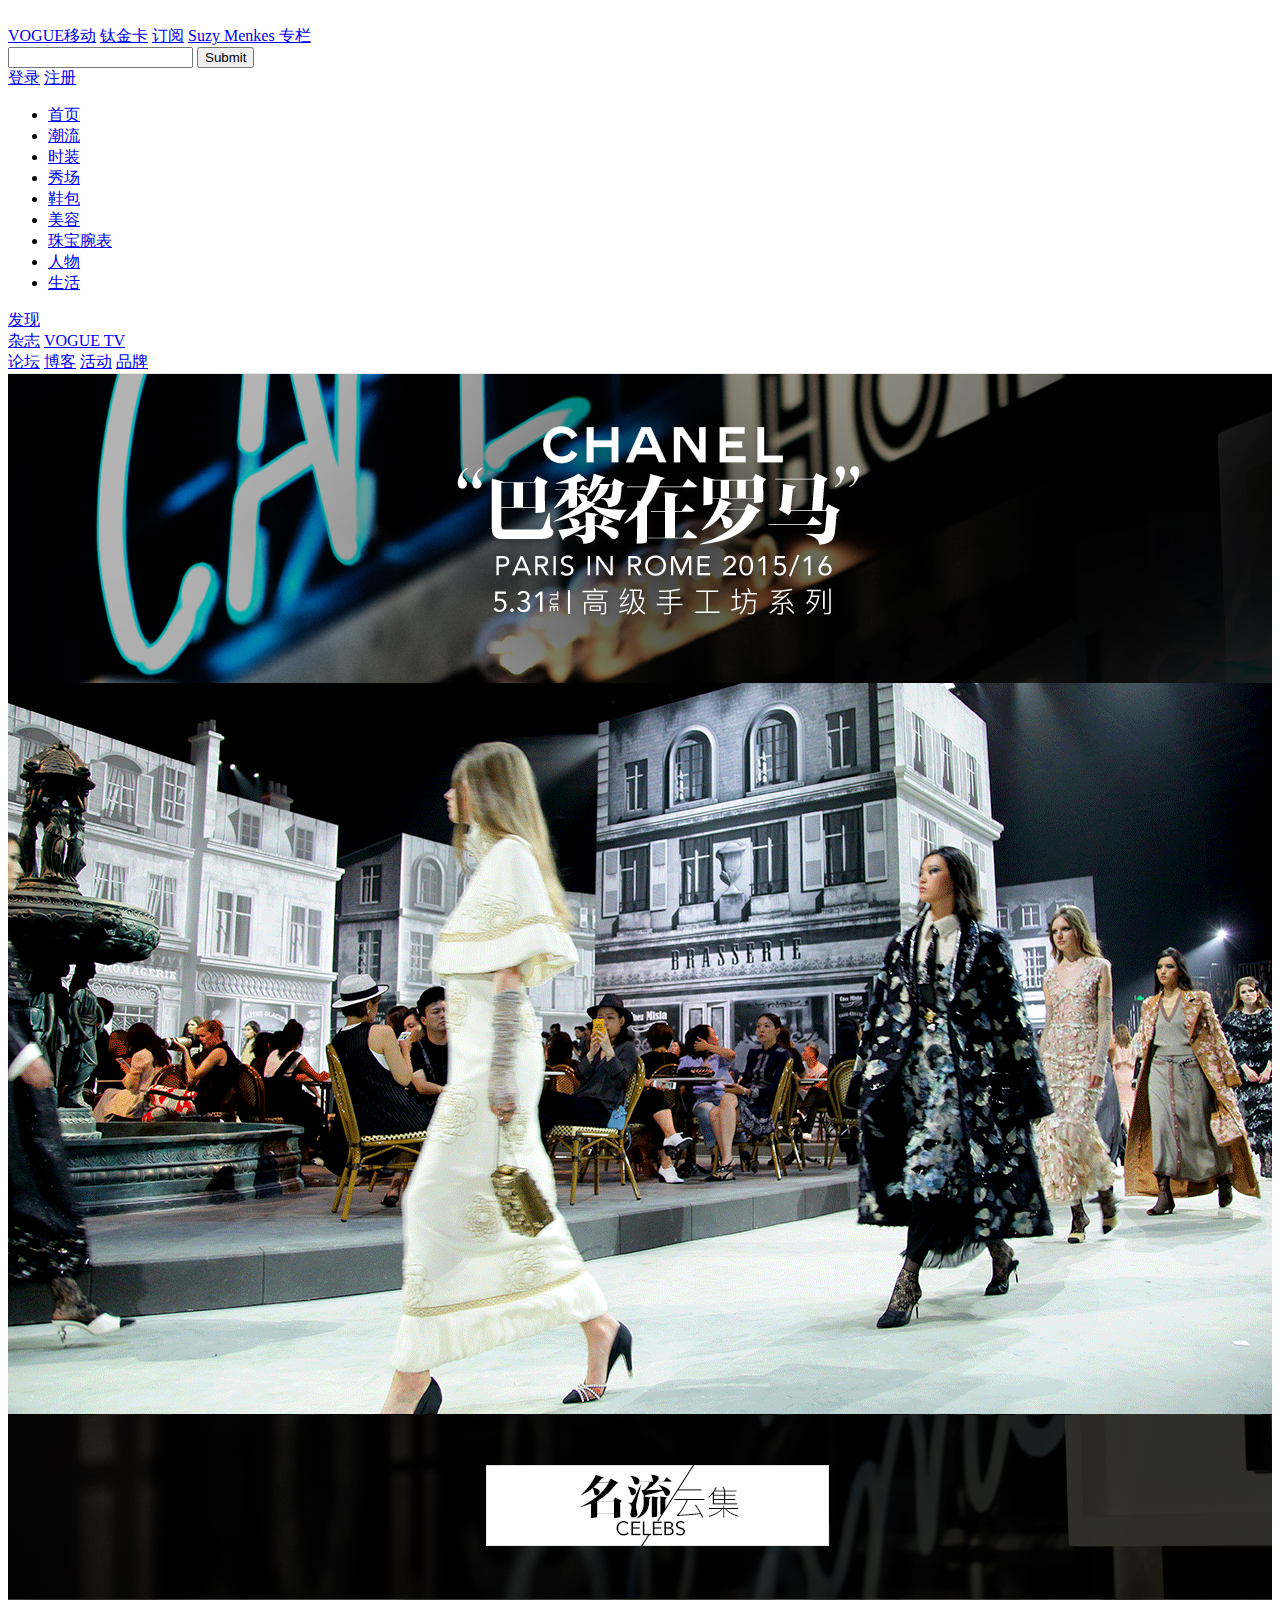
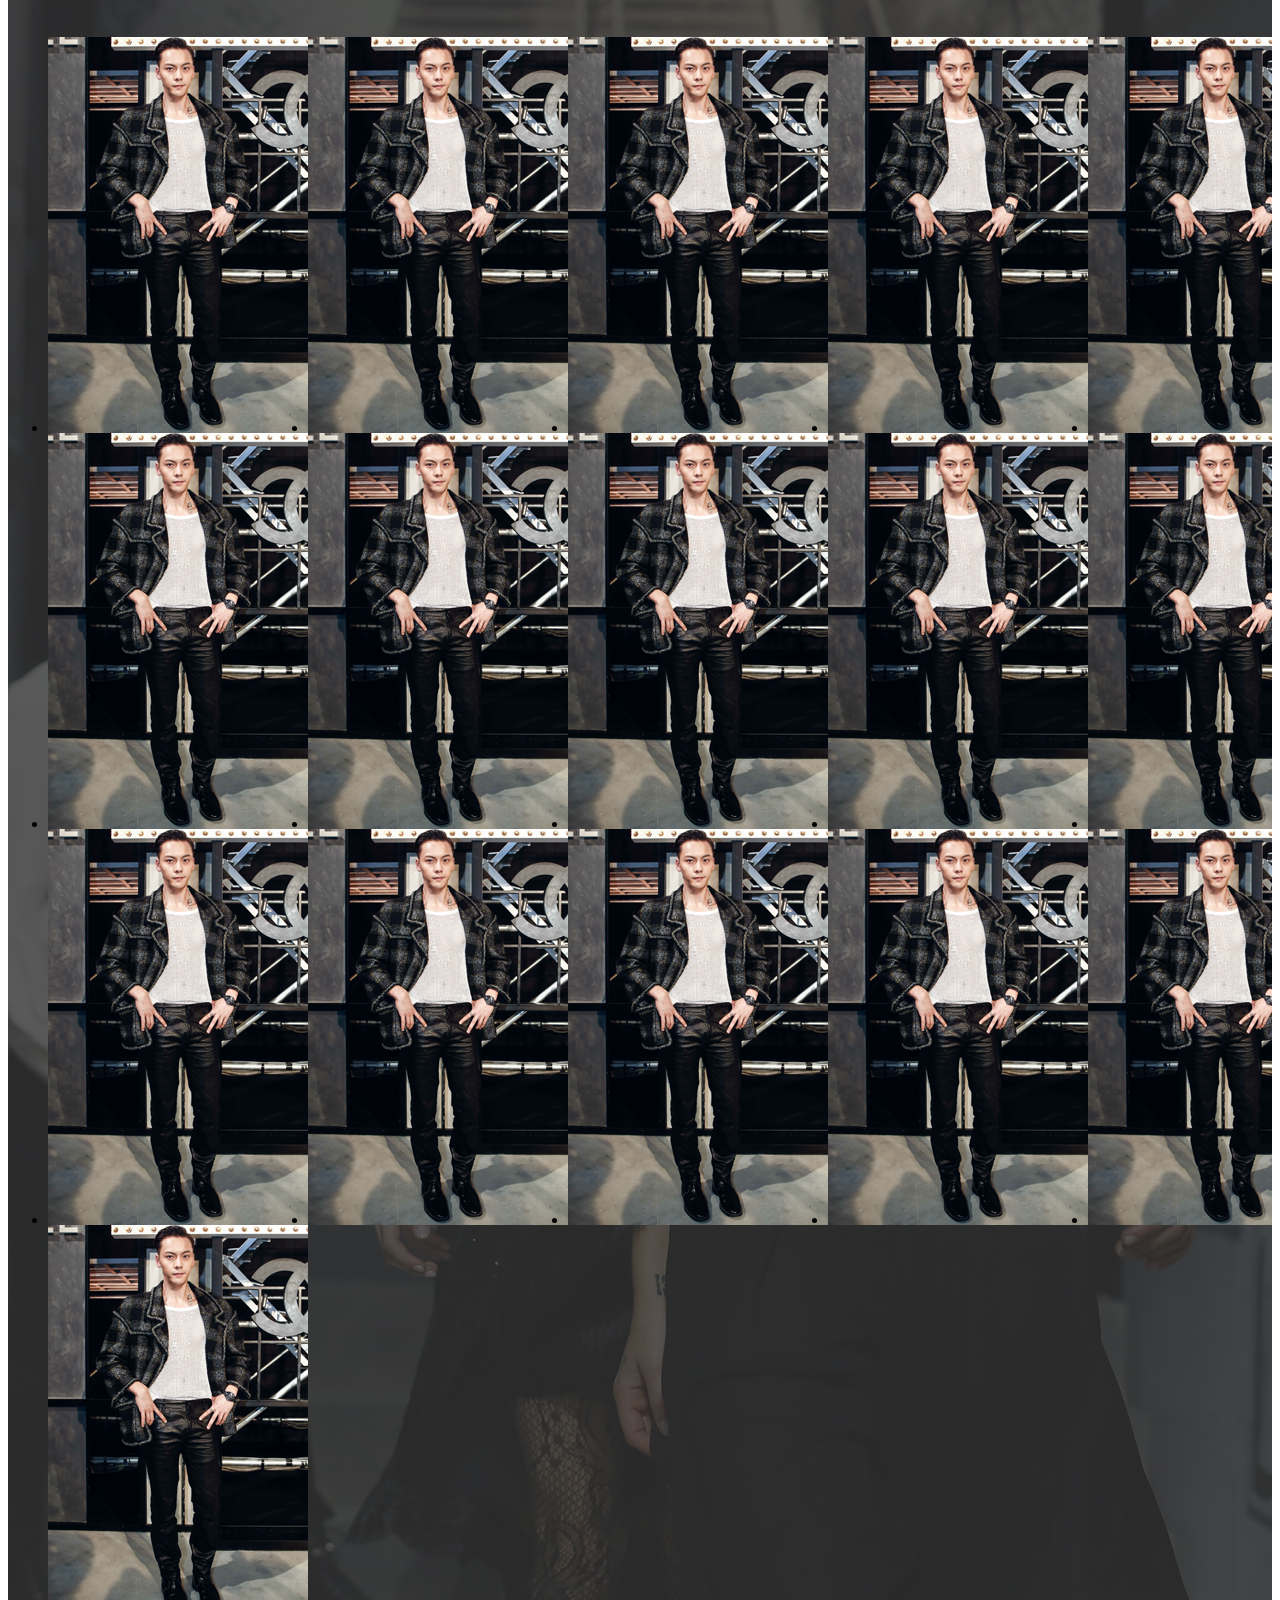
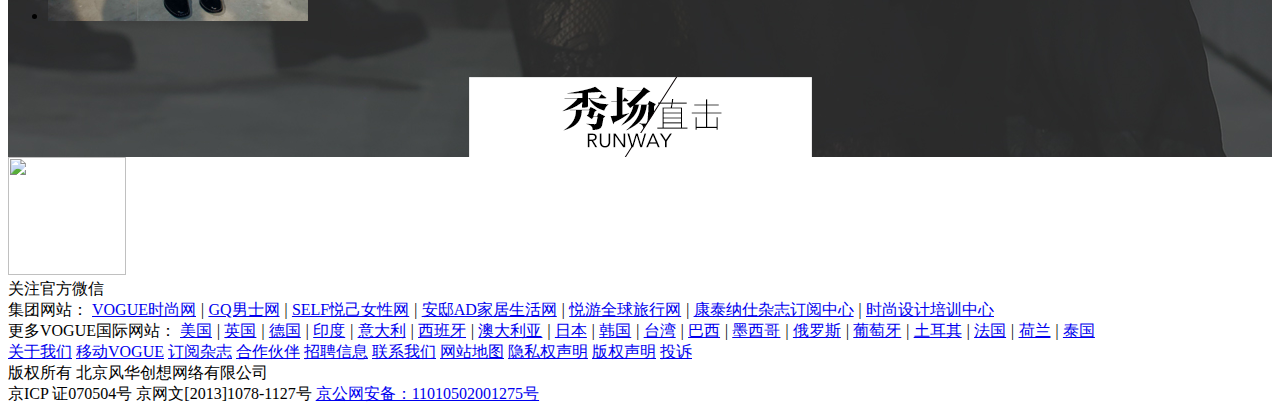
==== channel.html @ efebd9a8 "" ====
<!DOCTYPE html>
<html>
	<head>
		<meta charset="utf-8" />
		<title>CHANEL巴黎在罗马</title>
		<meta name="Keywords" content="Chanel,巴黎在罗马,高级手工坊系列,北京大秀,欧阳娜娜,蒋劲夫,白百何,周迅,李宇春,陈伟霆,马思纯" />
		<meta name="Description" content=" Chanel“巴黎在罗马”高级手工坊系列在北京焕然呈现，品牌全球形象大使Kristen Stewart以及中国明星朋友周迅、李宇春、姚晨、白百何、陈伟霆、窦靖童、欧阳娜娜、马思纯、蒋劲夫、林允、国际超模Caroline de Maigret等明星出席。VOGUE全程独家报道整场发布会台前幕后。" />
		<link rel="stylesheet" href="http://css.selfimg.com.cn/vogue/www-v2/css/??reset.css,zt.css"/>
		<link type="text/css" rel="stylesheet" href="http://js.selfimg.com.cn/lib/share/1.0.0/share.css"/>
		<link type="text/css" rel="stylesheet" href="css/channel.css"/>
		<script src="http://js.selfimg.com.cn/??jquery/jquery-1.7.1.min.js,seajs/seajs/2.1.1/sea.js,seajs/seajs-combo/1.0.1/seajs-combo.js,lib/share/1.0.0/share.js"></script>		
		<!--[if lte IE 9]>
	    <style type="text/css">
	    	.celebsName,.celebsBlack{ opacity:1;}
	    </style>
	    <![endif]-->
	</head>
<body>
<!-- 头部开始 -->
<div class="header">
	<div class="siteNav-wrapper">
		<div class="siteNav clearfix">
			<a class="siteNav-icon icon-weibo" href="http://www.vogue.com.cn/weibo/" target="_blank"></a>
			<div class="siteNav-icon icon-weixin">
				<img src="http://css.selfimg.com.cn/vogue/www-v2/images/global/qr_weixin.jpg" alt="" witdh="125" height="125">
			</div>
			<a class="siteNav-group" href="http://www.vogue.com.cn/wireless.html" target="_blank">VOGUE移动</a>			<a class="siteNav-group" href="http://www.vogue.com.cn/voguecard/" target="_blank">钛金卡</a>
			<a class="siteNav-group btn-subscribe" href="http://www.condenastsub.com.cn/magazine/vogue?source=voguewww" target="_blank">订阅</a>
			<a class="siteNav-group special" href="http://www.vogue.com.cn/fashion/suzy-menkes/" target="_blank"><span class="italic">Suzy Menkes</span> 专栏</a>
			<div class="head-search clearfix">
				<form action="http://www.vogue.com.cn/search" method="get" target="_blank" id="J_searchForm">
					<input type="text" name="word" id="J_searchInput">
					<em></em>
					<input class="search-button" type="submit">
				</form>
			</div>

			<!-- before login start -->
			<div class="before-login fn-hide" style="display: block;">
				<a class="user-action login" href="javascript:;">登录</a>
				<a class="user-action register" href="http://bbs.vogue.com.cn/member.php?mod=register" target="_blank">注册</a>
			</div>
			<!-- before login end -->

			<!-- after login start -->
			<div class="after-login fn-hide" style="display: none;">

			</div>
			<!-- after login end -->
		</div>
	</div>
	<div class="nav-wrapper">
		<div class="nav clearfix">
			<ul class="clearfix">
				<li><a href="http://www.vogue.com.cn/" target="_blank">首页</a></li>
				<li><a href="http://www.vogue.com.cn/invogue/" target="_blank">潮流</a></li>
				<li><a href="http://www.vogue.com.cn/fashion/" target="_blank">时装</a></li>
				<li><a href="http://shows.vogue.com.cn/" target="_blank">秀场</a></li>
				<li><a href="http://www.vogue.com.cn/shoes-bags/" target="_blank">鞋包</a></li>
				<li><a href="http://www.vogue.com.cn/beauty/" target="_blank">美容</a></li>
				<li><a href="http://www.vogue.com.cn/jewelry-watch/" target="_blank">珠宝腕表</a></li>
				<li><a href="http://www.vogue.com.cn/people/" target="_blank">人物</a></li>
				<li><a href="http://www.vogue.com.cn/living/" target="_blank">生活</a></li>
				<!-- <li><a href="http://www.vogue.com.cn/wedding/" target="_blank">新娘</a></li> -->
			</ul>
			<div class="nav-part2">
				<a class="last font-discovery" href="http://d.vogue.com.cn/" target="_blank">发现</a>
			</div>
			<div class="nav-part2">
				<a href="http://www.vogue.com.cn/magazine/" target="_blank">杂志</a>
				<a class="last" href="http://www.vogue.com.cn/video/" target="_blank">VOGUE TV</a>
			</div>
			<div class="nav-part3">
				<a href="http://bbs.vogue.com.cn/" target="_blank">论坛</a>
				<a href="http://space.vogue.com.cn/" target="_blank">博客</a>
				<a href="http://www.vogue.com.cn/event/" target="_blank">活动</a>
				<a href="http://brand.vogue.com.cn/" target="_blank">品牌</a>
			</div>
		</div>
	</div>
</div>  
<!-- 头部结束 -->  

<!--专题内容 -->
<div class="bannerWrapper">
	<!--banner-->
    <div class="banner">
    	<h2 class="channelTit"><img src="images/bannerText.png" width="403" height="190"></h2>
    	<div class="bannerAd">
    		<img src="images/bannerAd.gif" width="1300" height="732">
    	</div>
    	<h2 class="celebsTit"><img src="images/celebsTit.gif" width="344" height="81"></h2>
    </div>
</div>

<!--名流云集-->
<div class="celebsWrapper">
	<ul class="celebs">
		<li>
			<a href="#">
				<img src="images/celebsImg.jpg" width="260" height="396">
				<p class="celebsBlack"></p>
				<p class="celebsName">白百何</p>
			</a>
		</li>
		<li>
			<a href="#">
				<img src="images/celebsImg.jpg" width="260" height="396">
				<p class="celebsBlack"></p>
				<p class="celebsName">白百何</p>
			</a>
		</li>
		<li>
			<a href="#">
				<img src="images/celebsImg.jpg" width="260" height="396">
				<p class="celebsBlack"></p>
				<p class="celebsName">白百何</p>
			</a>
		</li>
		<li>
			<a href="#">
				<img src="images/celebsImg.jpg" width="260" height="396">
				<p class="celebsBlack"></p>
				<p class="celebsName">白百何</p>
			</a>
		</li>
		<li>
			<a href="#">
				<img src="images/celebsImg.jpg" width="260" height="396">
				<p class="celebsBlack"></p>
				<p class="celebsName">白百何</p>
			</a>
		</li>
		<li>
			<a href="#">
				<img src="images/celebsImg.jpg" width="260" height="396">
				<p class="celebsBlack"></p>
				<p class="celebsName">白百何</p>
			</a>
		</li>
		<li>
			<a href="#">
				<img src="images/celebsImg.jpg" width="260" height="396">
				<p class="celebsBlack"></p>
				<p class="celebsName">白百何</p>
			</a>
		</li>
		<li>
			<a href="#">
				<img src="images/celebsImg.jpg" width="260" height="396">
				<p class="celebsBlack"></p>
				<p class="celebsName">白百何</p>
			</a>
		</li>
		<li>
			<a href="#">
				<img src="images/celebsImg.jpg" width="260" height="396">
				<p class="celebsBlack"></p>
				<p class="celebsName">白百何</p>
			</a>
		</li>
		<li>
			<a href="#">
				<img src="images/celebsImg.jpg" width="260" height="396">
				<p class="celebsBlack"></p>
				<p class="celebsName">白百何</p>
			</a>
		</li>
		<li>
			<a href="#">
				<img src="images/celebsImg.jpg" width="260" height="396">
				<p class="celebsBlack"></p>
				<p class="celebsName">白百何</p>
			</a>
		</li>
		<li>
			<a href="#">
				<img src="images/celebsImg.jpg" width="260" height="396">
				<p class="celebsBlack"></p>
				<p class="celebsName">白百何</p>
			</a>
		</li>
		<li>
			<a href="#">
				<img src="images/celebsImg.jpg" width="260" height="396">
				<p class="celebsBlack"></p>
				<p class="celebsName">白百何</p>
			</a>
		</li>
		<li>
			<a href="#">
				<img src="images/celebsImg.jpg" width="260" height="396">
				<p class="celebsBlack"></p>
				<p class="celebsName">白百何</p>
			</a>
		</li>
		<li>
			<a href="#">
				<img src="images/celebsImg.jpg" width="260" height="396">
				<p class="celebsBlack"></p>
				<p class="celebsName">白百何</p>
			</a>
		</li>
		<li>
			<a href="#">
				<img src="images/celebsImg.jpg" width="260" height="396">
				<p class="celebsBlack"></p>
				<p class="celebsName">白百何</p>
			</a>
		</li>
	</ul>
	<h2 class="runwayTit"><img src="images/runwayTit.gif" width="343" height="80"></h2>
</div>

<!--秀场直击-->
<div class="">
	
</div>



<!--/专题内容 -->


<div id="J_SideNav" class="sidenav">
	<div class="to-weixin">
		<div class="weixin-expand">
			<img src="http://css.selfimg.com.cn/vogue/www-v2/images/global/official-weixin.jpg" width="118" height="118" alt="">
			<div>关注官方微信</div>
		</div>
	</div>
	<div class="to-top"></div>
</div>
<!--专题底部-->
<div class="footer">
	<div class="footer-bg">
		<div class="footer-logo"></div>
		<div class="company">
			<span>集团网站：</span>
			<a href="http://www.vogue.com.cn" target="_blank">VOGUE时尚网</a>
			<em>|</em>
			<a href="http://www.gq.com.cn" target="_blank">GQ男士网</a>
			<em>|</em>
			<a href="http://www.self.com.cn" target="_blank">SELF悦己女性网</a>
			<em>|</em>
			<a href="http://www.adstyle.com.cn" target="_blank">安邸AD家居生活网</a>
			<em>|</em>
			<a href="http://www.cntraveler.com.cn" target="_blank">悦游全球旅行网</a>
			<em>|</em>
			<a href="http://www.condenastsub.com.cn/magazine/vogue?source=voguewww" target="_blank">康泰纳仕杂志订阅中心</a>
			<em>|</em>
			<a href="http://www.condenastcenter.com.cn/?utm_source=3&utm_medium=3_5&utm_campaign=0" target="_blank">时尚设计培训中心</a>
		</div>
	</div>
	<div class="bottom">
		<div class="country">
			<span>更多VOGUE国际网站：</span>
			<a href="http://www.vogue.com/?us_site=y" target="_blank">美国</a>
			<em>|</em>
			<a href="http://www.vogue.co.uk" target="_blank">英国</a>
			<em>|</em>
			<a href="http://www.vogue.de/" target="_blank">德国</a>
			<em>|</em>
			<a href="http://www.vogue.in/" target="_blank">印度</a>
			<em>|</em>
			<a href="http://www.vogue.it/" target="_blank">意大利</a>
			<em>|</em>
			<a href="http://www.vogue.es/" target="_blank">西班牙</a>
			<em>|</em>
			<a href="http://www.vogue.com.au/" target="_blank">澳大利亚</a>
			<em>|</em>
			<a href="http://www.vogue.co.jp/" target="_blank">日本</a>
			<em>|</em>
			<a href="http://www.style.co.kr/vogue/" target="_blank">韩国</a>
			<em>|</em>
			<a href="http://www.vogue.com.tw/" target="_blank">台湾</a>
			<em>|</em>
			<a href="http://vogue.globo.com" target="_blank">巴西</a>
			<em>|</em>
			<a href="http://www.vogue.mx/" target="_blank">墨西哥</a>
			<em>|</em>
			<a href="http://www.vogue.ru/" target="_blank">俄罗斯</a>
			<em>|</em>
			<a href="http://www.vogue.xl.pt" target="_blank">葡萄牙</a>
			<em>|</em>
			<a href="http://www.vogue.com.tr" target="_blank">土耳其</a>
			<em>|</em>
			<a href="http://www.vogue.fr/" target="_blank">法国</a>
			<em>|</em>
			<a href="http://www.vogue.nl" target="_blank">荷兰</a>
			<em>|</em>
			<a href="http://www.vogue.co.th/" target="_blank">泰国</a>
		</div>
		<div class="abouts">
			<div class="bottom-logo"></div>
			<div class="bottom-right">
				<div class="bottom-links">
					<a href="http://www.vogue.com.cn/company.html" target="_blank">关于我们</a>
					<a href="http://www.vogue.com.cn/wireless.html" target="_blank">移动VOGUE</a>
					<a href="http://www.condenastsub.com.cn/magazine/vogue?source=voguewww" target="_blank">订阅杂志</a>
					<a href="http://www.vogue.com.cn/cooperation.html" target="_blank">合作伙伴</a>
					<a href="http://www.vogue.com.cn/hr/job-index.html" target="_blank">招聘信息</a>
					<a href="http://www.vogue.com.cn/contactus.html" target="_blank">联系我们</a>
					<a href="http://www.vogue.com.cn/map.html" target="_blank">网站地图</a>
					<a href="http://www.vogue.com.cn/privacy.html" target="_blank">隐私权声明</a>
					<a href="http://www.vogue.com.cn/copyright.html" target="_blank">版权声明</a>
					<a href="http://www.vogue.com.cn/contactus.html" target="_blank">投诉</a>
				</div>
				<div class="copyrights">版权所有 北京风华创想网络有限公司</div>
				<div class="doc">京ICP 证070504号 京网文[2013]1078-1127号 <a href="http://www.beian.gov.cn/portal/registerSystemInfo?recordcode=11010502001275" target="_blank">京公网安备：11010502001275号</a></div>
			</div>
		</div>
	</div>
</div>
<script type="text/javascript">
	seajs.config({
		"base": "http://js.selfimg.com.cn/",
		"alias": {
			"bgiframe": "jquery/bgiframe/3.0.1/bgiframe",
			"cookie": "jquery/cookie/1.4.0/cookie.js",
			"mask": "lib/mask/1.0.1/mask"
		}
	});
	seajs.use('vogue/www-v2/js/zt.js');

	//GA记PV
	var _gaq = _gaq || [];
	function _trackPageview(url){
		_gaq.push(['vogueTracker._trackPageview', url.split("com.cn")[1]]);
	}
	function trackPageview(pindex){
		var baseUrl = window.location.href;
		window.location.href = (baseUrl.split('#')[0] + '#pid=' + pindex);
		_trackPageview(window.location.href);
	}

</script>

<!--iresearch代码-->
<script type="text/javascript">
var _iwt_UA="UA-vogue-000001";
(function (D) {
var h=D.getElementsByTagName("head")[0],
s=D.createElement("script");
s.type="text/javascript";
s.charset="utf-8";
s.src="http://img.vogue.com.cn/application/views/front/js/iwt.js";
h.firstChild?h.insertBefore(s,h.firstChild):h.appendChild(s);
})(document);
</script>

<!--GA代码-->
<script type="text/javascript"> 
try {
    var _gaq = _gaq || [];  
    _gaq.push(['vogueTracker._setAccount', 'UA-1848314-2']); 
    _gaq.push(['vogueTracker._setDomainName', '.vogue.com.cn']);
    _gaq.push(['vogueTracker._setAllowHash', false]);
    _gaq.push(function() {
        var pageTracker = _gat._getTrackerByName('vogueTracker');
        if(window._v_c_d_) {
            _v_c_d_.detectChannel(pageTracker);
        }
    });
    _gaq.push(['vogueTracker._trackPageview']);
} catch(err) {} 

</script>
<script type="text/javascript" src="http://pimg.vogue.com.cn/themes/vogue/voguetheme/js/voguechannel.js"></script>
<script type="text/javascript">  (function() {
    var ga = document.createElement('script');     ga.type = 'text/javascript'; ga.async = true;
    ga.src = ('https:'   == document.location.protocol ? 'https://ssl'   : 'http://www') + '.google-analytics.com/ga.js';
    var s = document.getElementsByTagName('script')[0]; s.parentNode.insertBefore(ga, s);
    })();
</script>
<!--CNC统计-->
<script src="http://js.selfimg.com.cn/statistics/total.js"></script>
<!--百度统计代码-->
<script type="text/javascript">
var _bdhmProtocol = (("https:" == document.location.protocol) ? " https://" : " http://");
document.write(unescape("%3Cscript src='" + _bdhmProtocol + "hm.baidu.com/h.js%3F278b6ed9d791737dc930a6e20fa6a84f' type='text/javascript'%3E%3C/script%3E"));
</script>
<!--end 专题底部-->
</body>
</html>
---- css/channel.css ----
/*banner*/
.bannerWrapper{ height: 1224px; background: url(../images/bannerBg.jpg) no-repeat center 0; overflow: hidden;}
.banner{ width: 1300px; margin: 0 auto;}
.channelTit{ width: 403px; height: 190px; margin: 53px auto 67px;}
.bannerAd{ width: 1300px; height: 732px; overflow: hidden;}
.celebsTit{ width: 344px; height: 81px; margin: 50px auto 0;}

/*名流云集*/
.celebsWrapper{ max-height: 1762px; background: url(../images/celebsBg.jpg) no-repeat center 0; overflow: hidden;}
.celebs{ width: 1300px; overflow: hidden; margin: 40px auto 55px;}
.celebs li{ float: left; position: relative;}
.celebs li a{ width: 260px; height: 396px; display: block; overflow: hidden;}
.celebsBlack{ position: absolute; top: 0; left: 0; width: 260px; height: 396px; z-index: 1; background: url(../images/celebsBlack.png) repeat 0 0; opacity: 0; transition:opacity .5s; -moz-transition:opacity .5s; -webkit-transition:opacity .5s; -ms-transition:opacity .5s; -o-transition:opacity .5s;}
.celebs li:hover .celebsBlack{ opacity: 1;}
.celebsName{ position: absolute; z-index: 2; width: 260px; height: 70px; top: 164px; background: url(../images/celebsNamebg.png) repeat 0 0; line-height: 70px; text-align: center; color: #fff; font-size: 25px; opacity: 0; transition:opacity .5s; -moz-transition:opacity .5s; -webkit-transition:opacity .5s; -ms-transition:opacity .5s; -o-transition:opacity .5s;}
.celebs li:hover .celebsName{ opacity: 1;}
.runwayTit{ width: 343px; height: 80px; margin: 56px auto 0;}

/*秀场直击*/
{ height: 853px;}
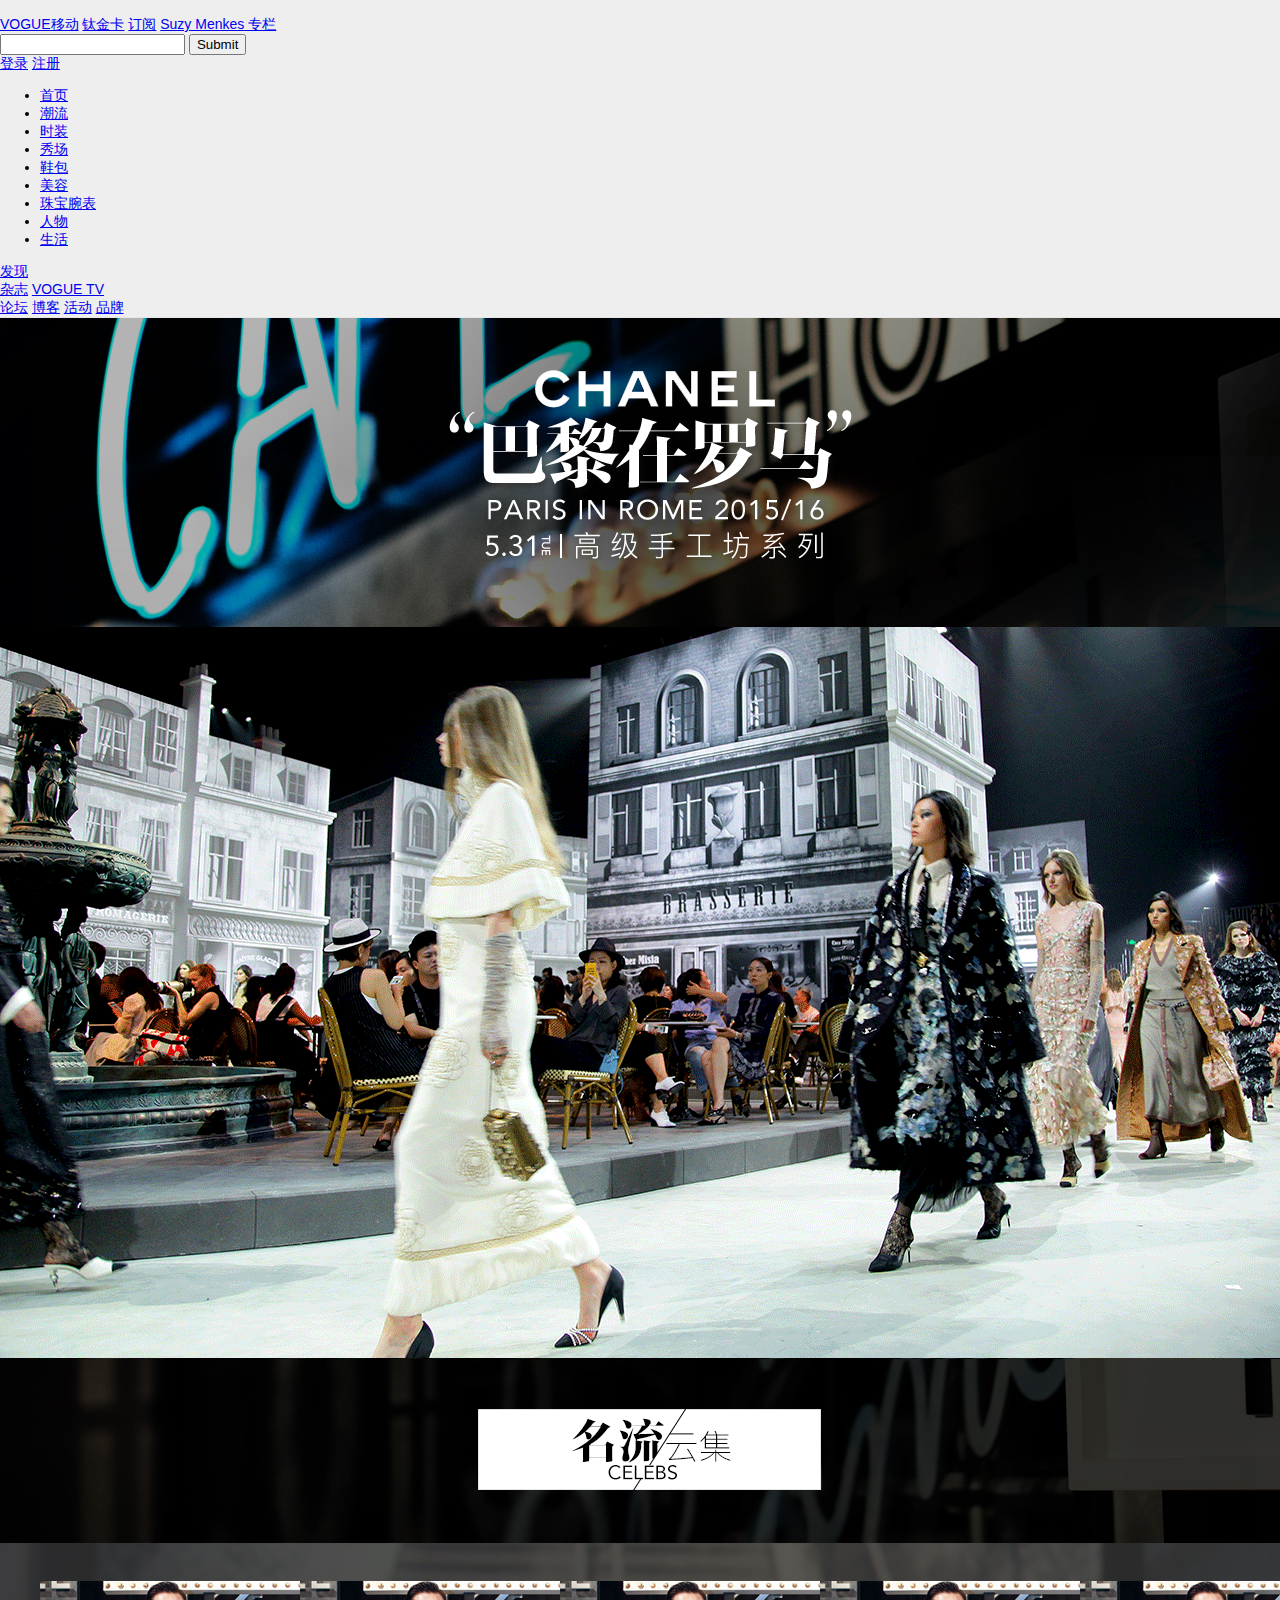
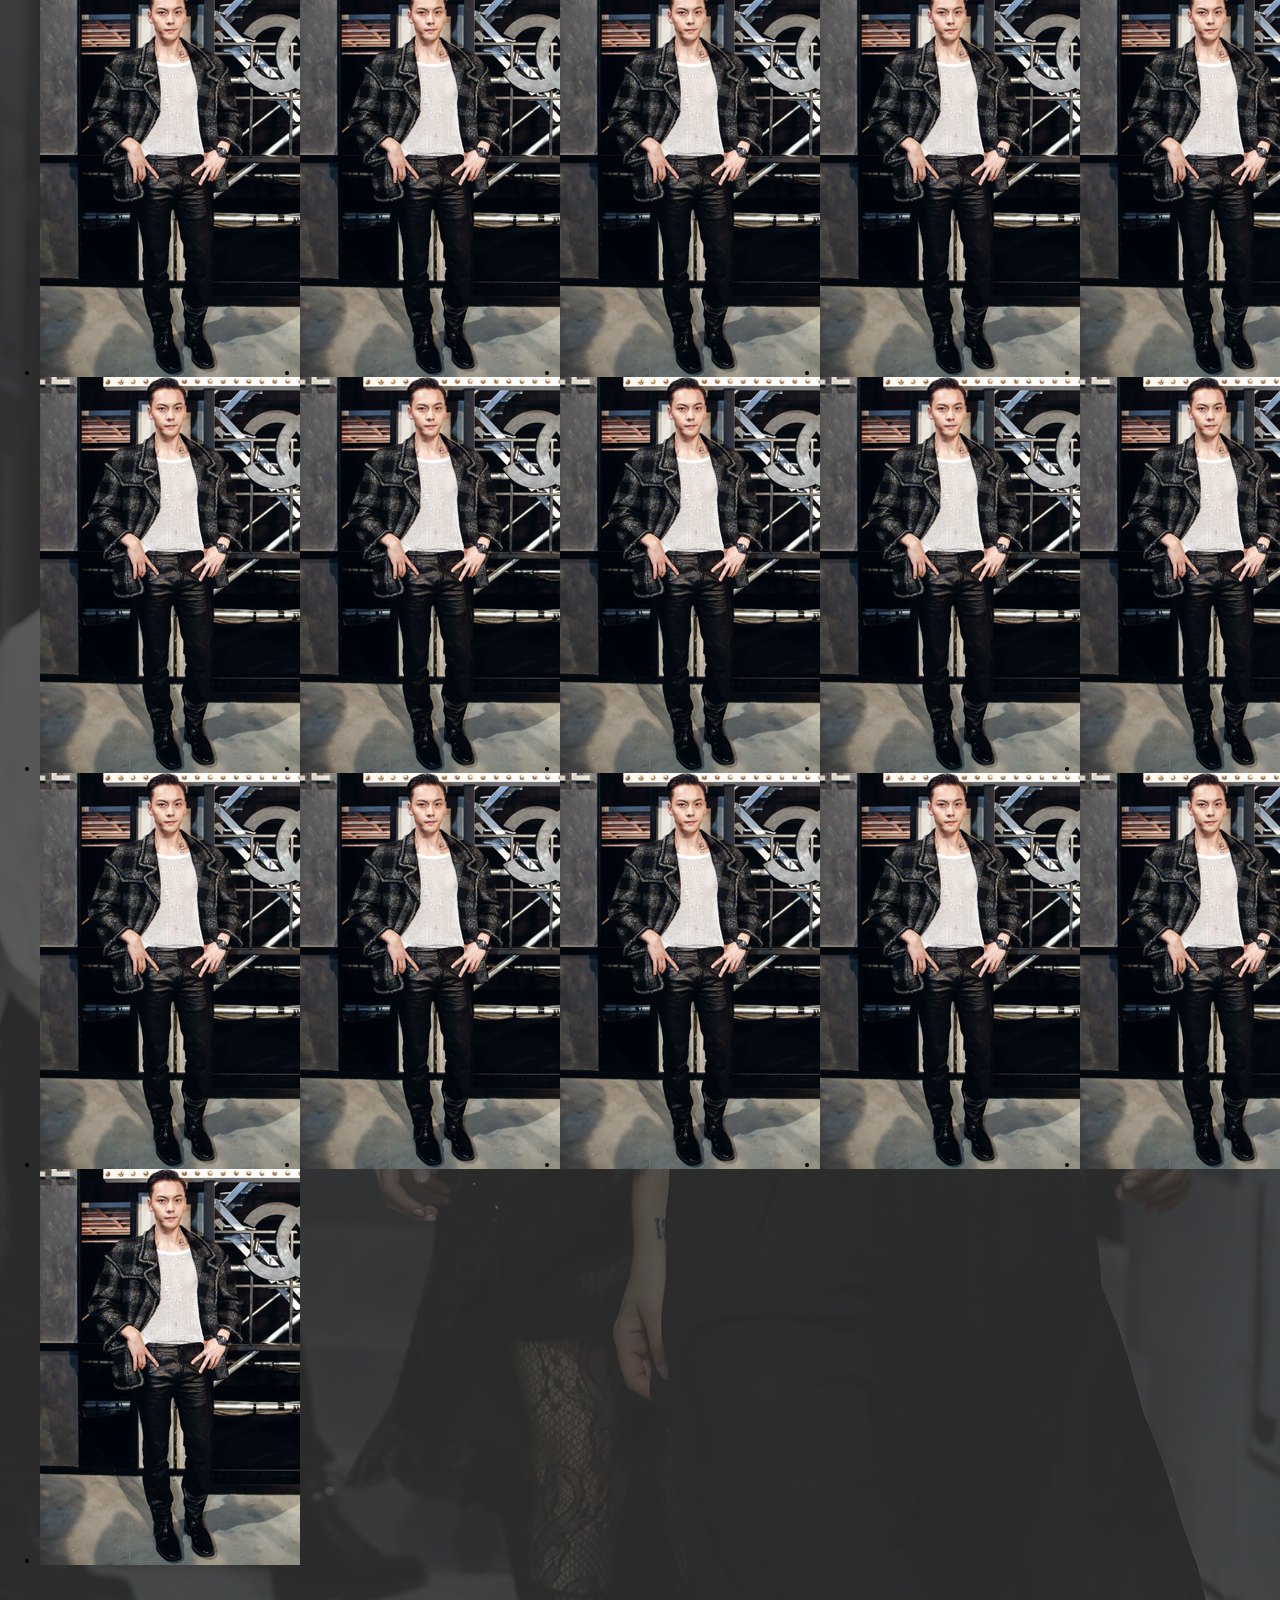
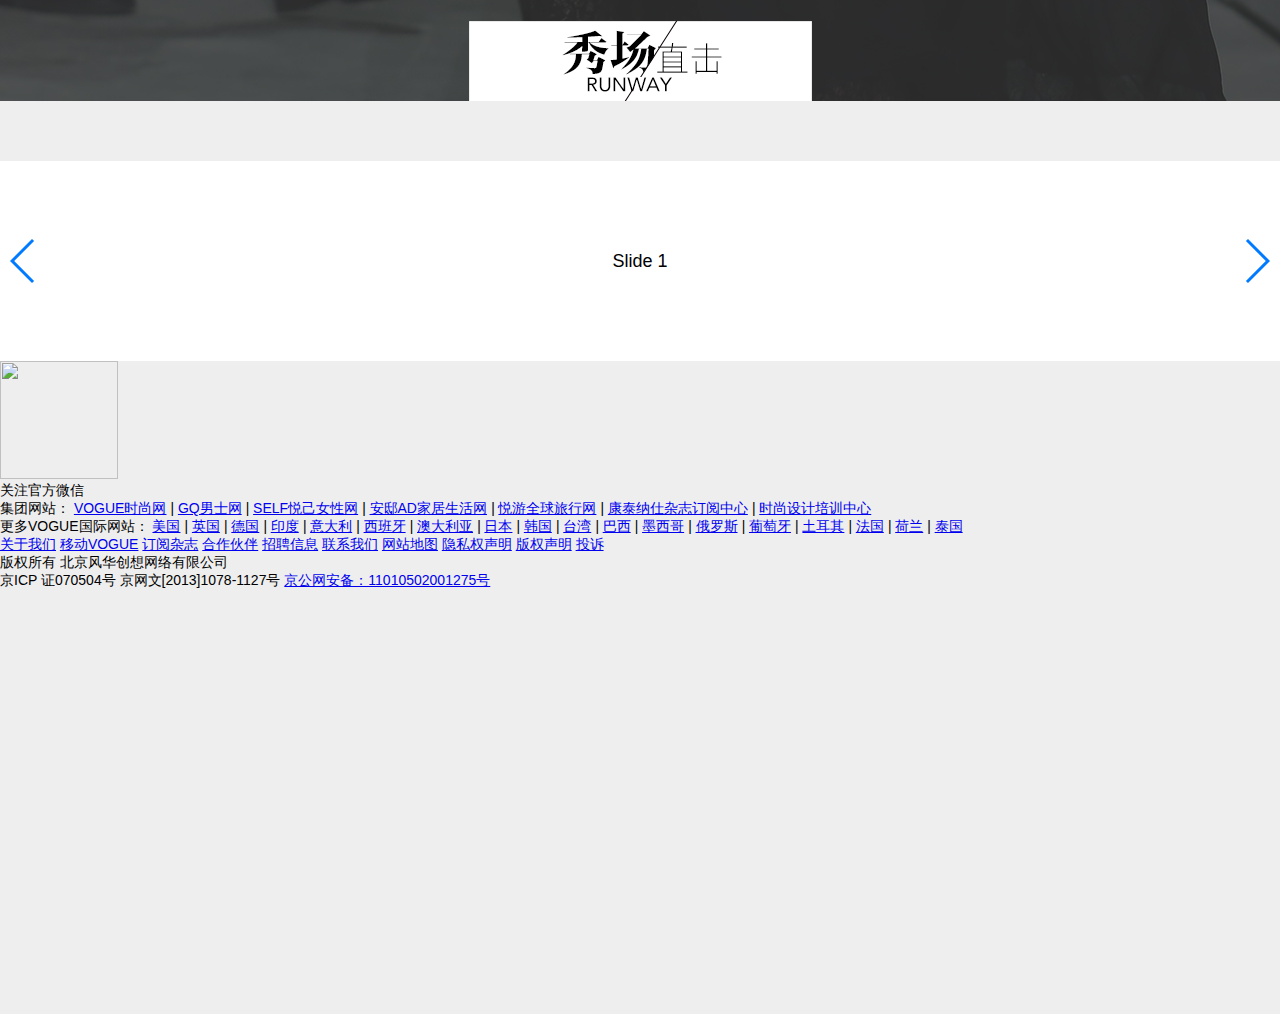
==== commit 02ffef2f: "" ====
--- a/channel.html
+++ b/channel.html
@@ -9,6 +9,43 @@
 		<link type="text/css" rel="stylesheet" href="http://js.selfimg.com.cn/lib/share/1.0.0/share.css"/>
 		<link type="text/css" rel="stylesheet" href="css/channel.css"/>
 		<script src="http://js.selfimg.com.cn/??jquery/jquery-1.7.1.min.js,seajs/seajs/2.1.1/sea.js,seajs/seajs-combo/1.0.1/seajs-combo.js,lib/share/1.0.0/share.js"></script>		
+		<link rel="stylesheet" href="css/swiper.min.css">
+		<style>
+    body {
+        background: #eee;
+        font-family: Helvetica Neue, Helvetica, Arial, sans-serif;
+        font-size: 14px;
+        color:#000;
+        margin: 0;
+        padding: 0;
+    }
+    .swiper-container {
+        width: 100%;
+        height: auto;
+        margin-left: auto;
+        margin-right: auto;
+    }
+    .swiper-slide {
+        text-align: center;
+        font-size: 18px;
+        background: #fff;
+        height: 200px;
+        
+        /* Center slide text vertically */
+        display: -webkit-box;
+        display: -ms-flexbox;
+        display: -webkit-flex;
+        display: flex;
+        -webkit-box-pack: center;
+        -ms-flex-pack: center;
+        -webkit-justify-content: center;
+        justify-content: center;
+        -webkit-box-align: center;
+        -ms-flex-align: center;
+        -webkit-align-items: center;
+        align-items: center;
+    }
+    </style>
 		<!--[if lte IE 9]>
 	    <style type="text/css">
 	    	.celebsName,.celebsBlack{ opacity:1;}
@@ -213,8 +250,26 @@
 </div>
 
 <!--秀场直击-->
-<div class="">
-	
+<div class="runwayWrapper">
+	<div class="runway">
+		<div class="swiper-container">
+		    <div class="swiper-container">
+	        <div class="swiper-wrapper">
+	            <div class="swiper-slide">Slide 1</div>
+	            <div class="swiper-slide">Slide 2</div>
+	            <div class="swiper-slide">Slide 3</div>
+	            <div class="swiper-slide">Slide 4</div>
+	            <div class="swiper-slide">Slide 5</div>
+	            <div class="swiper-slide">Slide 6</div>
+	            <div class="swiper-slide">Slide 7</div>
+	            <div class="swiper-slide">Slide 8</div>
+	            <div class="swiper-slide">Slide 9</div>
+	            <div class="swiper-slide">Slide 10</div>
+	        </div>
+		    <div class="swiper-button-prev"></div>
+		    <div class="swiper-button-next"></div>
+		</div>
+	</div>
 </div>
 
 
@@ -312,6 +367,23 @@
 		</div>
 	</div>
 </div>
+
+
+<script src="js/swiper.jquery.min.js"></script>
+<!--秀场直击-->
+<script>        
+  var mySwiper = new Swiper ('.swiper-container', {
+  	direction: 'vertical',
+    loop: true,
+    nextButton: '.swiper-button-next',
+    prevButton: '.swiper-button-prev',
+    slidesPerView: 5,
+    slidesPerColumn: 2,
+  })        
+  </script>
+
+
+
 <script type="text/javascript">
 	seajs.config({
 		"base": "http://js.selfimg.com.cn/",
--- a/css/channel.css
+++ b/css/channel.css
@@ -17,12 +17,12 @@
 .runwayTit{ width: 343px; height: 80px; margin: 56px auto 0;}
 
 /*秀场直击*/
-{ height: 853px;}
+.runwayWrapper{ height: 853px; margin-top: 60px;}
+.runway{ margin: 0 auto;}
+.runway .swiper-container {} 
 
 
 
 
 
 
-
-
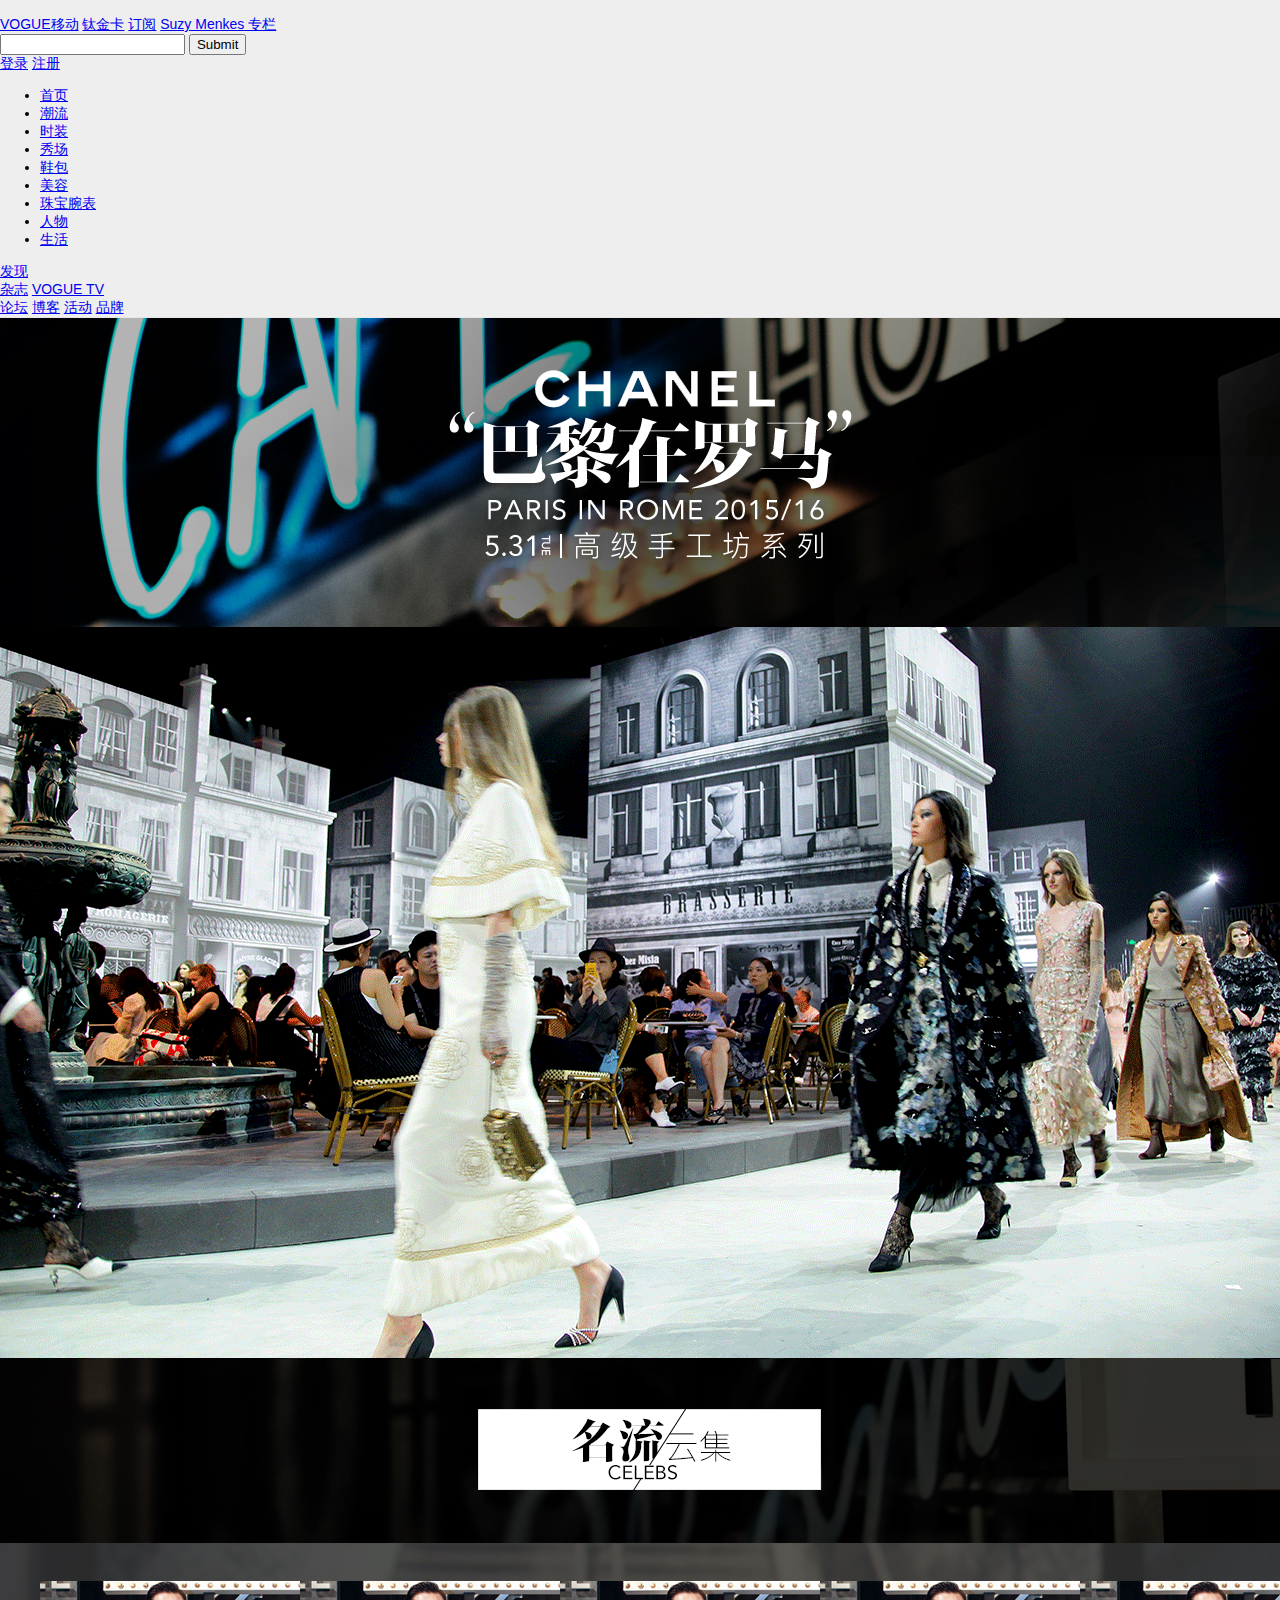
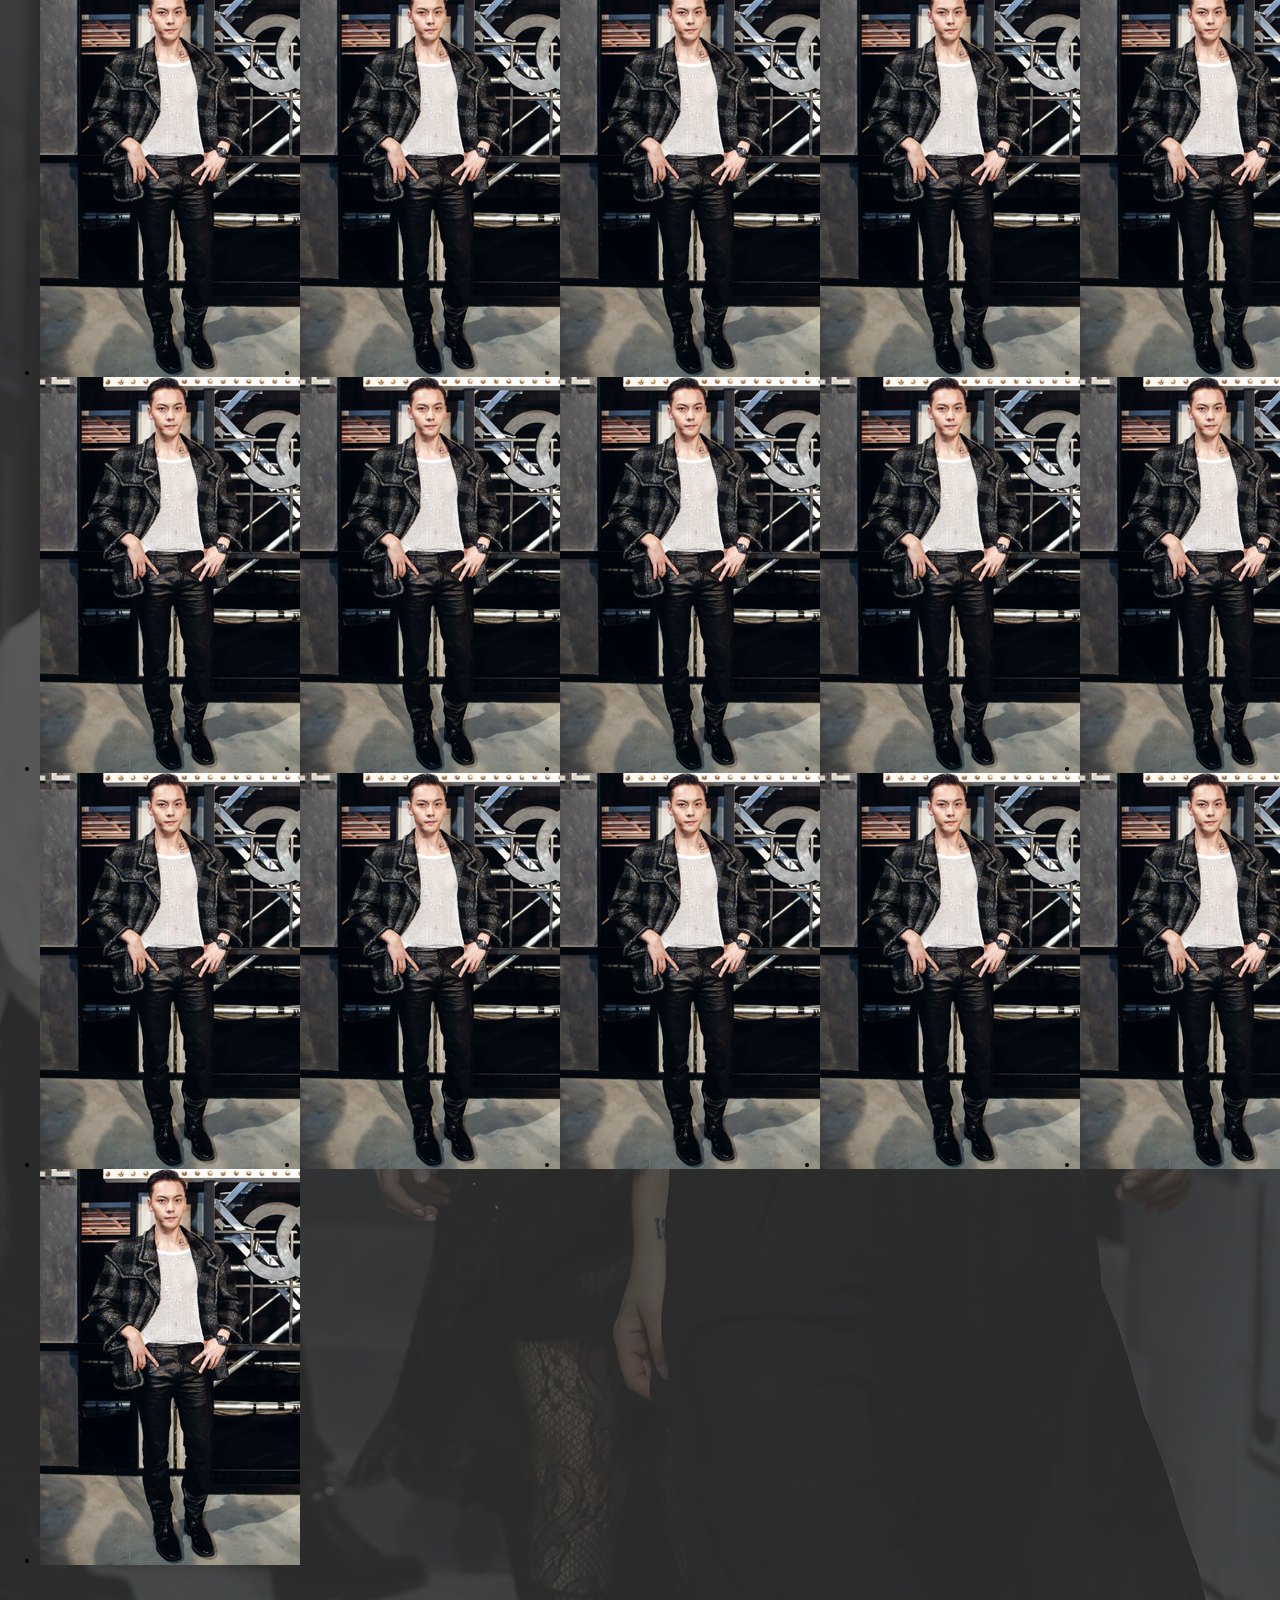
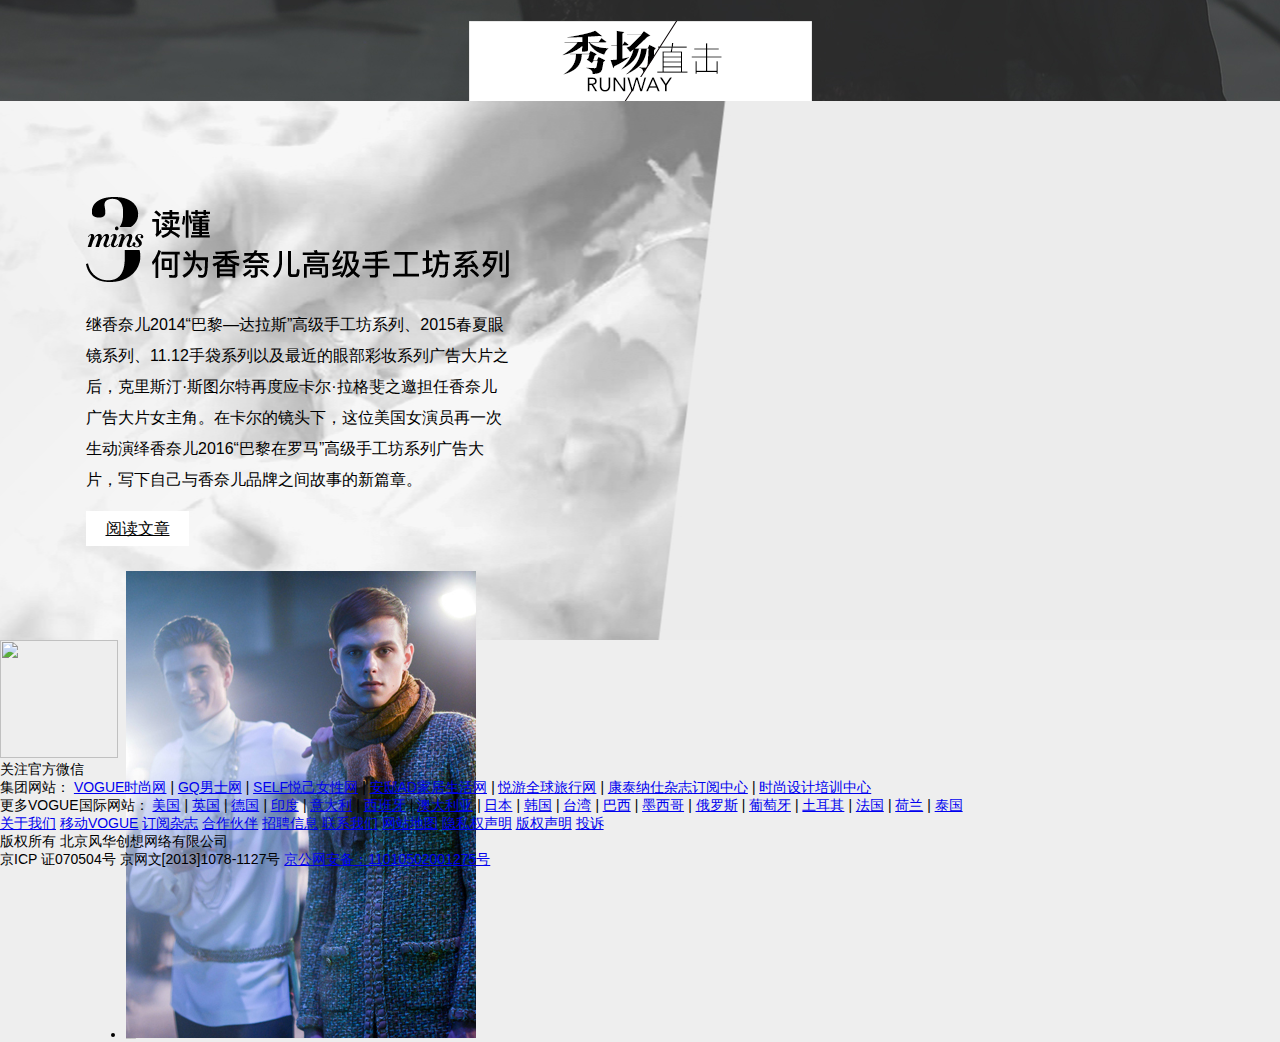
==== commit 13e14b12: "" ====
--- a/channel.html
+++ b/channel.html
@@ -246,10 +246,10 @@
 			</a>
 		</li>
 	</ul>
-	<h2 class="runwayTit"><img src="images/runwayTit.gif" width="343" height="80"></h2>
-</div>
-
-<!--秀场直击-->
+	<h2><img src="images/runwayTit.gif" width="343" height="80"></h2>
+</div>
+
+<!--秀场直击
 <div class="runwayWrapper">
 	<div class="runway">
 		<div class="swiper-container">
@@ -271,7 +271,24 @@
 		</div>
 	</div>
 </div>
-
+-->
+<!--3秒读懂-->
+<div class="threesecWrapper">
+	<div class="threeSec">
+		<div class="threeSectext">
+			<h2><img src="images/threeSec.png" width="423" height="85"></h2>
+			<p>继香奈儿2014“巴黎—达拉斯”高级手工坊系列、2015春夏眼镜系列、11.12手袋系列以及最近的眼部彩妆系列广告大片之后，克里斯汀·斯图尔特再度应卡尔·拉格斐之邀担任香奈儿广告大片女主角。在卡尔的镜头下，这位美国女演员再一次生动演绎香奈儿2016“巴黎在罗马”高级手工坊系列广告大片，写下自己与香奈儿品牌之间故事的新篇章。</p>
+			<a href="#">阅读文章</a>
+		</div>
+		<ul>
+			<li>
+				<img src="images/threeSecbig.jpg" width="350" height="468">
+				
+			</li>
+		</ul>
+		
+	</div>
+</div>
 
 
 <!--/专题内容 -->
--- a/css/channel.css
+++ b/css/channel.css
@@ -14,15 +14,23 @@
 .celebs li:hover .celebsBlack{ opacity: 1;}
 .celebsName{ position: absolute; z-index: 2; width: 260px; height: 70px; top: 164px; background: url(../images/celebsNamebg.png) repeat 0 0; line-height: 70px; text-align: center; color: #fff; font-size: 25px; opacity: 0; transition:opacity .5s; -moz-transition:opacity .5s; -webkit-transition:opacity .5s; -ms-transition:opacity .5s; -o-transition:opacity .5s;}
 .celebs li:hover .celebsName{ opacity: 1;}
-.runwayTit{ width: 343px; height: 80px; margin: 56px auto 0;}
+.celebsWrapper h2{ width: 343px; height: 80px; margin: 56px auto 0;}
 
 /*秀场直击*/
 .runwayWrapper{ height: 853px; margin-top: 60px;}
 .runway{ margin: 0 auto;}
 .runway .swiper-container {} 
 
+/*3秒读懂*/
+.threesecWrapper{ height: 539px; background: url(../images/threeSecbg.jpg) no-repeat center 0;}
+.threeSec{ width: 1300px; padding: 40px 0 0 86px; box-sizing: border-box;}
+.threeSectext{ width: 423px; margin: 56px 155px 25px 0;}
+.threeSectext h2{ margin-bottom: 22px;}
+.threeSectext p{ font-size: 16px; line-height: 31px;}
+.threeSectext a:link,.threeSectext a:visited{ display: block; width:103px; height:35px; line-height: 35px; background: #fff; font-size: 16px; color: #000; text-align: center;}
+.threeSectext a:hover{ color: #e60012;}
+.threeSec 
 
 
 
 
-
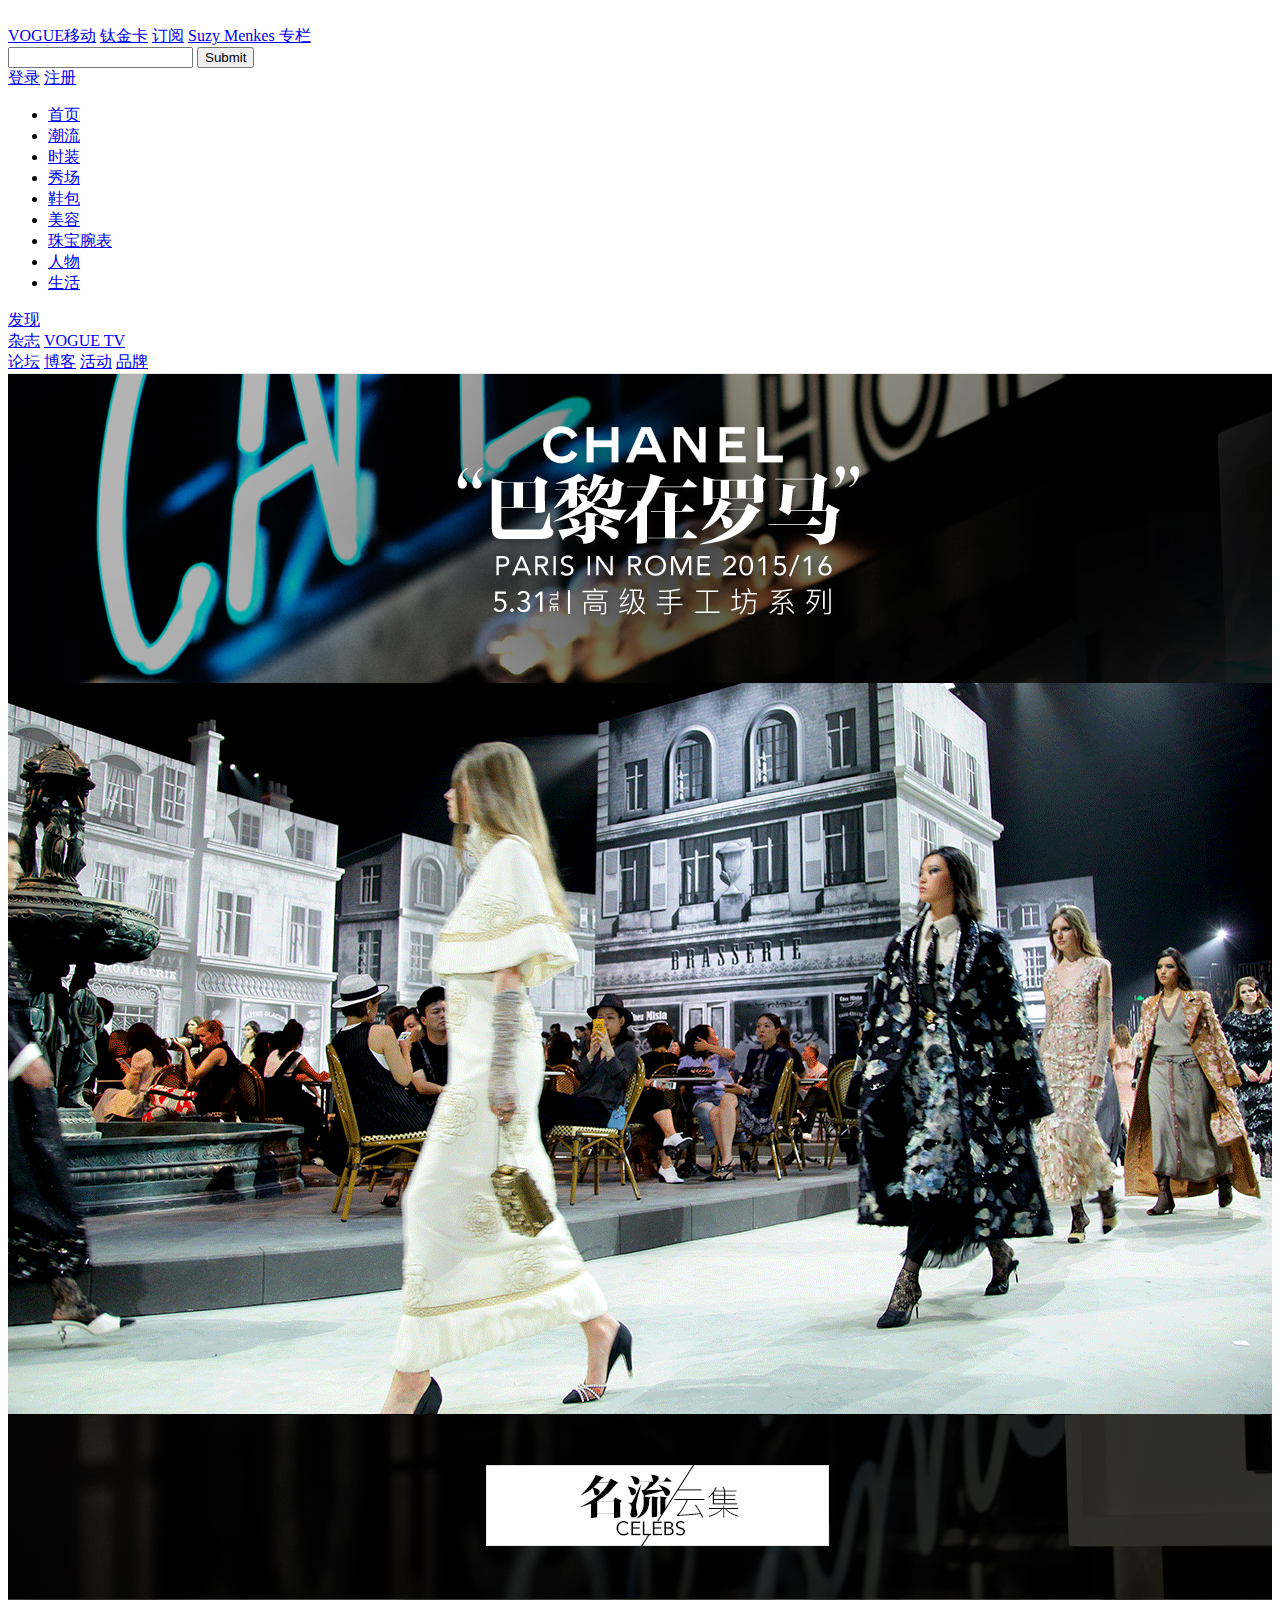
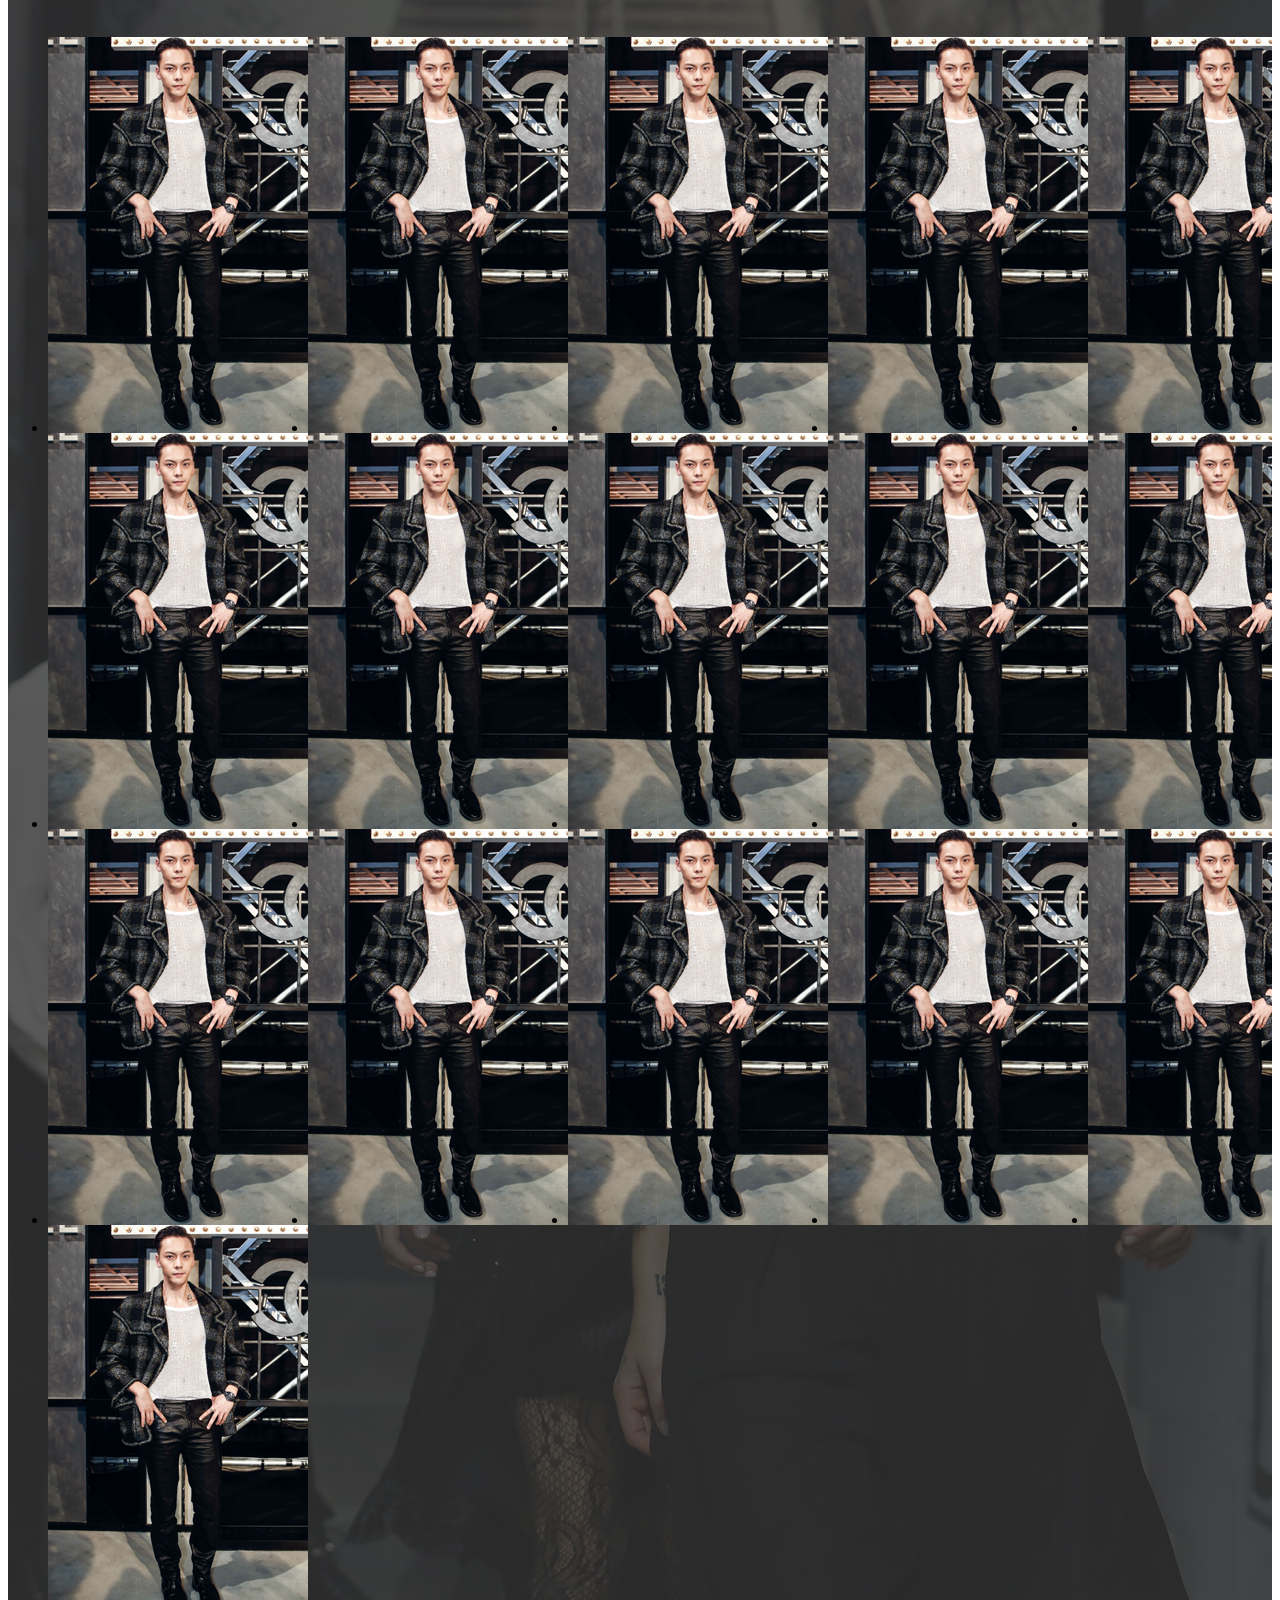
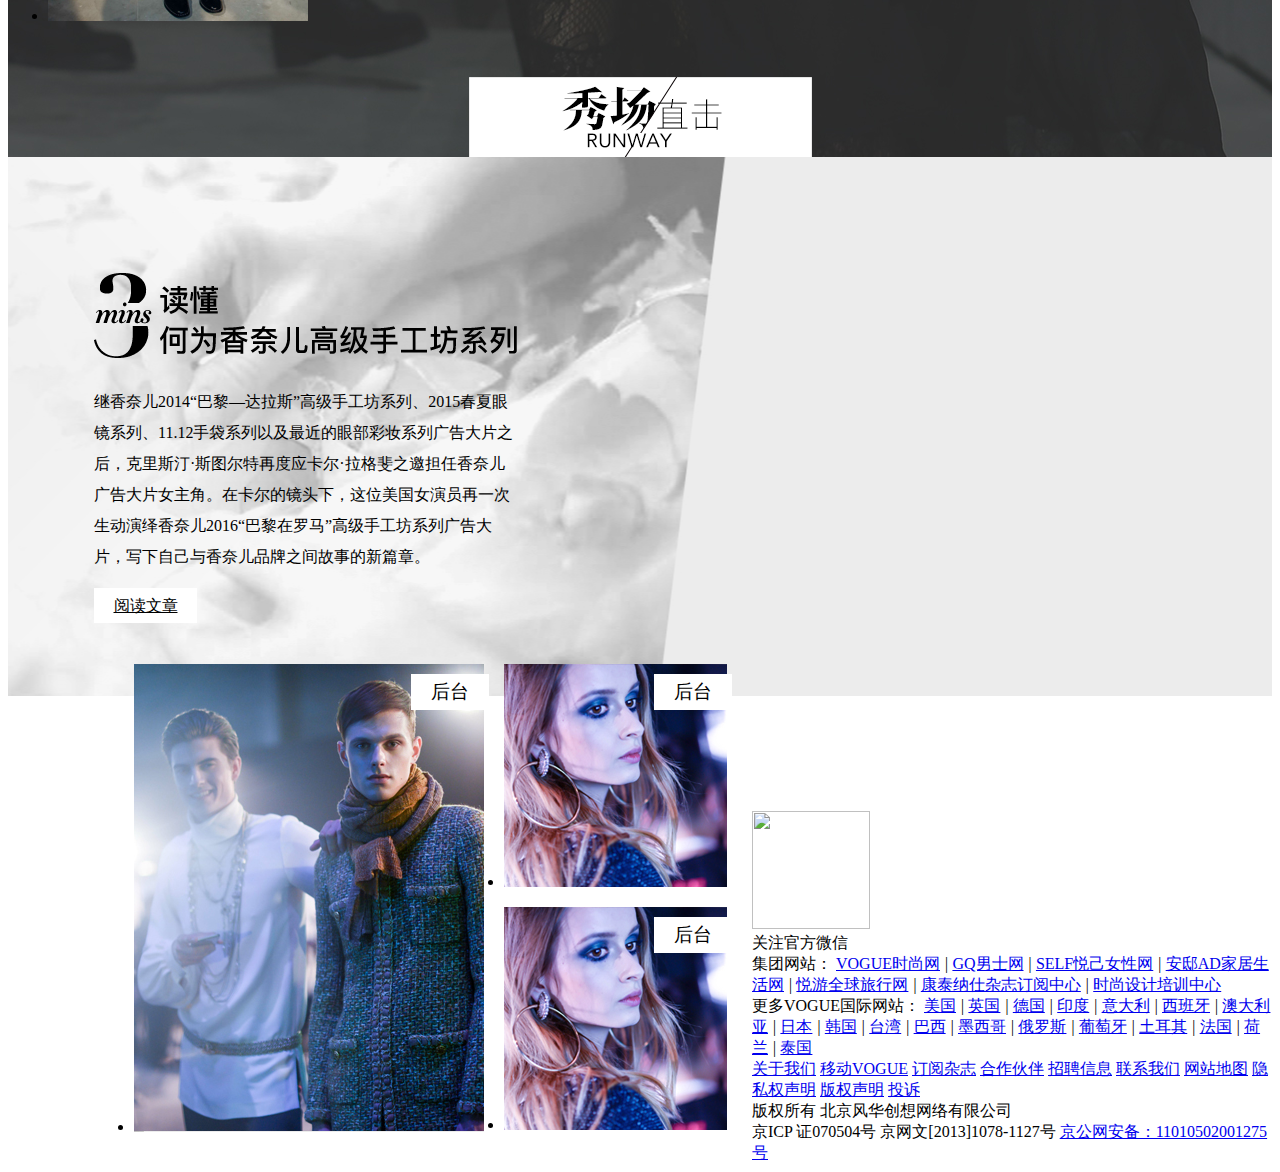
==== commit 58005bb4: ""3秒读懂"" ====
--- a/channel.html
+++ b/channel.html
@@ -10,42 +10,7 @@
 		<link type="text/css" rel="stylesheet" href="css/channel.css"/>
 		<script src="http://js.selfimg.com.cn/??jquery/jquery-1.7.1.min.js,seajs/seajs/2.1.1/sea.js,seajs/seajs-combo/1.0.1/seajs-combo.js,lib/share/1.0.0/share.js"></script>		
 		<link rel="stylesheet" href="css/swiper.min.css">
-		<style>
-    body {
-        background: #eee;
-        font-family: Helvetica Neue, Helvetica, Arial, sans-serif;
-        font-size: 14px;
-        color:#000;
-        margin: 0;
-        padding: 0;
-    }
-    .swiper-container {
-        width: 100%;
-        height: auto;
-        margin-left: auto;
-        margin-right: auto;
-    }
-    .swiper-slide {
-        text-align: center;
-        font-size: 18px;
-        background: #fff;
-        height: 200px;
-        
-        /* Center slide text vertically */
-        display: -webkit-box;
-        display: -ms-flexbox;
-        display: -webkit-flex;
-        display: flex;
-        -webkit-box-pack: center;
-        -ms-flex-pack: center;
-        -webkit-justify-content: center;
-        justify-content: center;
-        -webkit-box-align: center;
-        -ms-flex-align: center;
-        -webkit-align-items: center;
-        align-items: center;
-    }
-    </style>
+		
 		<!--[if lte IE 9]>
 	    <style type="text/css">
 	    	.celebsName,.celebsBlack{ opacity:1;}
@@ -281,14 +246,35 @@
 			<a href="#">阅读文章</a>
 		</div>
 		<ul>
+			<li class="firLi">
+				<a href="#">
+					<img src="images/threeSecbig.jpg" width="350" height="468">
+					<span>后台</span>
+				</a>
+			</li>
 			<li>
-				<img src="images/threeSecbig.jpg" width="350" height="468">
-				
+				<a href="#">
+					<img src="images/threeSecsml.jpg" width="223" height="223">
+					<span>后台</span>
+				</a>
+			</li>
+			<li>
+				<a href="#">
+					<img src="images/threeSecsml.jpg" width="223" height="223">
+					<span>后台</span>
+				</a>
 			</li>
 		</ul>
 		
 	</div>
 </div>
+
+<!--精彩回顾-->
+<div class="highLights">
+	
+</div>
+
+
 
 
 <!--/专题内容 -->
--- a/css/channel.css
+++ b/css/channel.css
@@ -24,13 +24,39 @@
 /*3秒读懂*/
 .threesecWrapper{ height: 539px; background: url(../images/threeSecbg.jpg) no-repeat center 0;}
 .threeSec{ width: 1300px; padding: 40px 0 0 86px; box-sizing: border-box;}
-.threeSectext{ width: 423px; margin: 56px 155px 25px 0;}
+.threeSectext{ float: left; width: 423px; margin: 56px 155px 25px 0;}
 .threeSectext h2{ margin-bottom: 22px;}
 .threeSectext p{ font-size: 16px; line-height: 31px;}
 .threeSectext a:link,.threeSectext a:visited{ display: block; width:103px; height:35px; line-height: 35px; background: #fff; font-size: 16px; color: #000; text-align: center;}
 .threeSectext a:hover{ color: #e60012;}
-.threeSec 
+.threeSec ul{ float: left; width: 618px;}
+.threeSec ul li{ float: left; width: 223px; height: 223px; position: relative; margin: 0 20px 20px 0;}
+.threeSec ul .firLi{ width: 350px; height: 468px;}
+.threeSec ul span{ position: absolute; top: 10px; right: -5px; display: block; padding: 0 20px; height: 36px; line-height: 36px; font-size: 19px; background: #fff;}
+.threeSec ul li a{ color: #000;}
+
+/*经常回顾*/
+.highLights{ width: 1300px; height: ; margin: 115px auto 80px;}
 
 
 
 
+
+
+
+
+
+
+
+
+
+
+
+
+
+
+
+
+
+
+
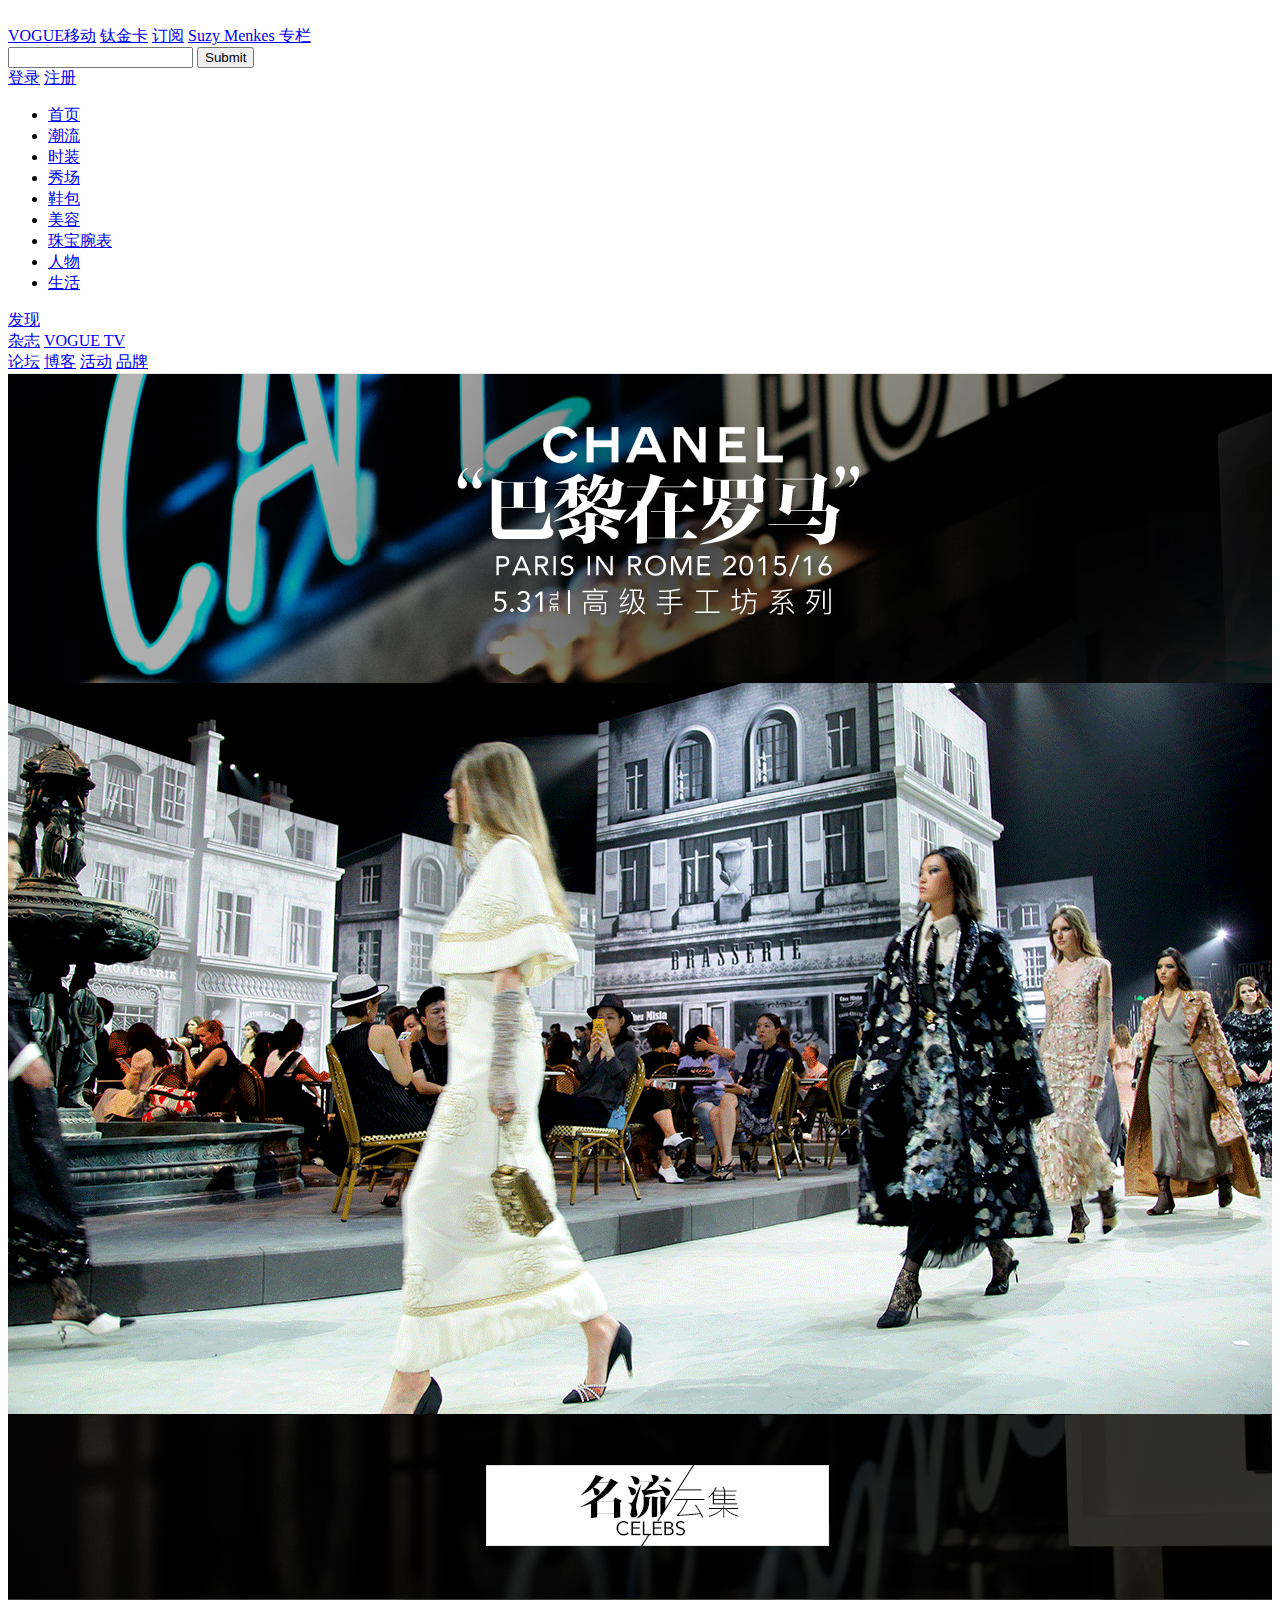
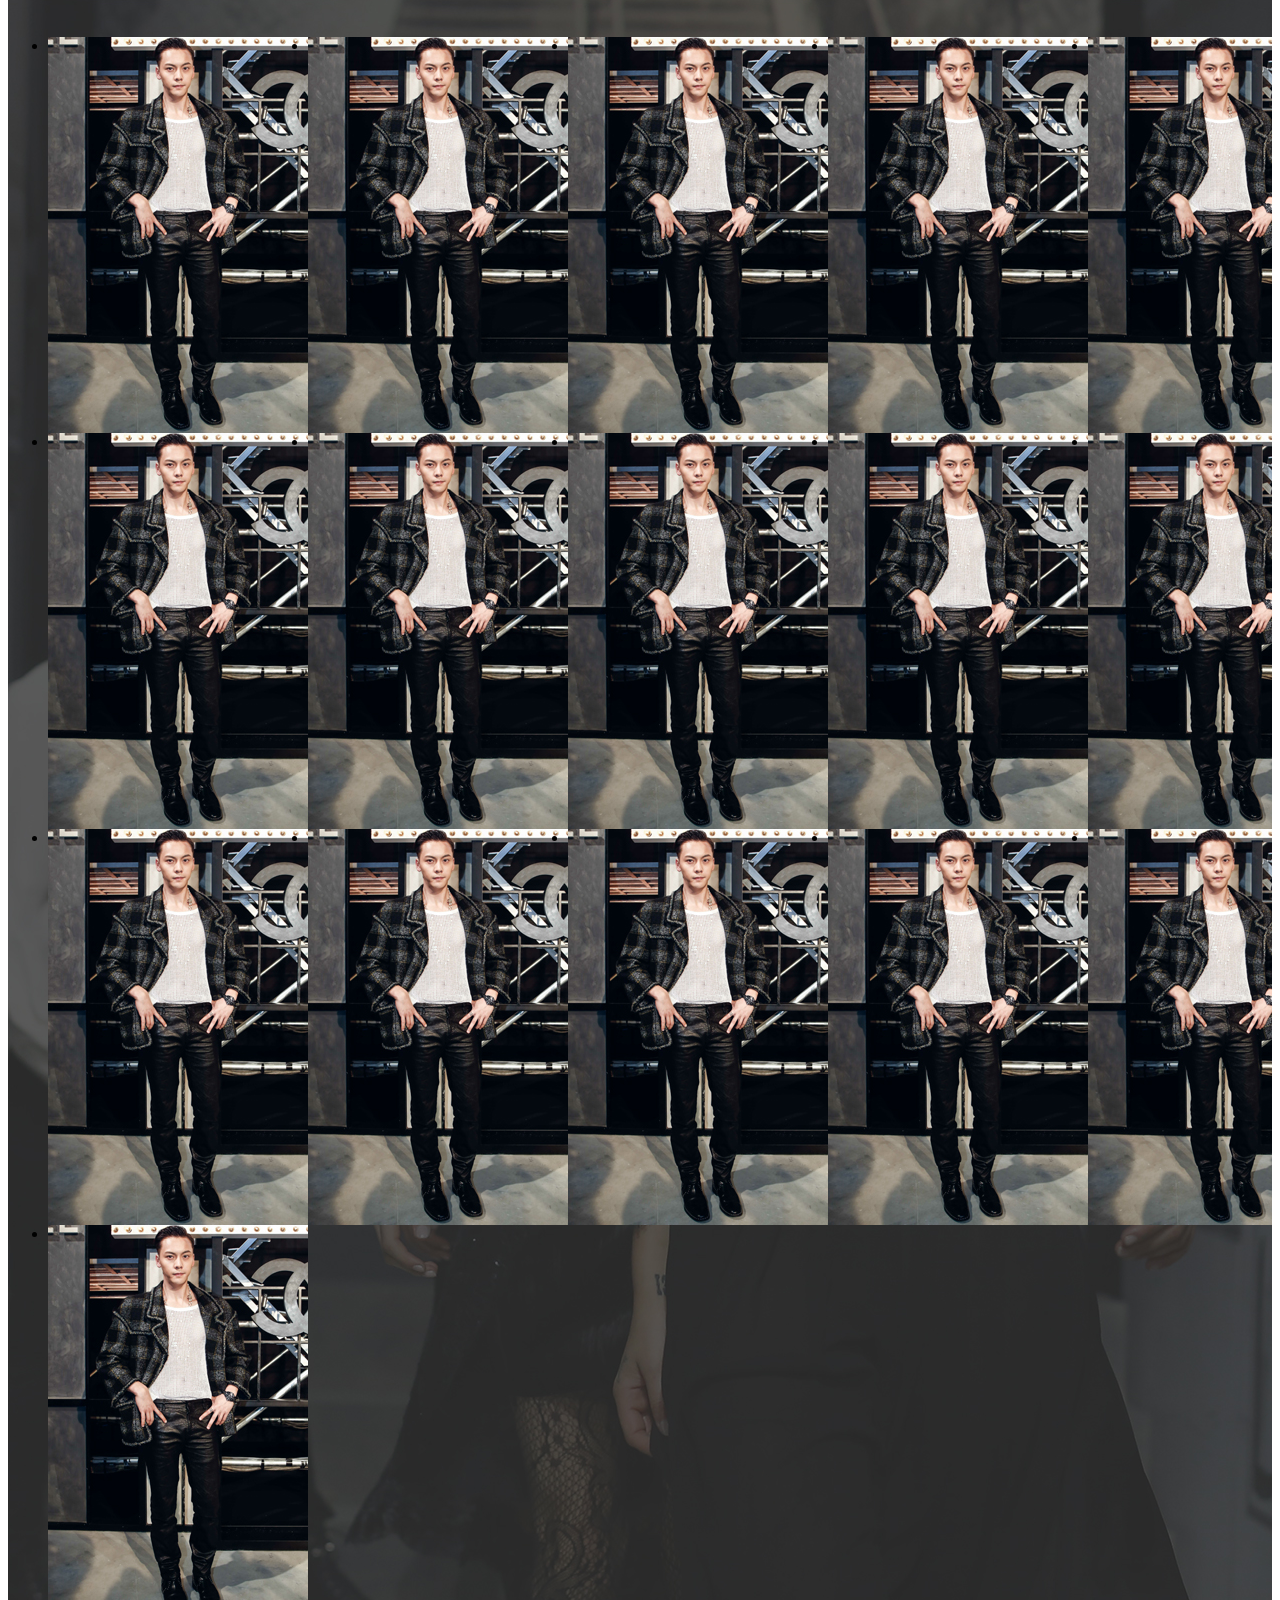
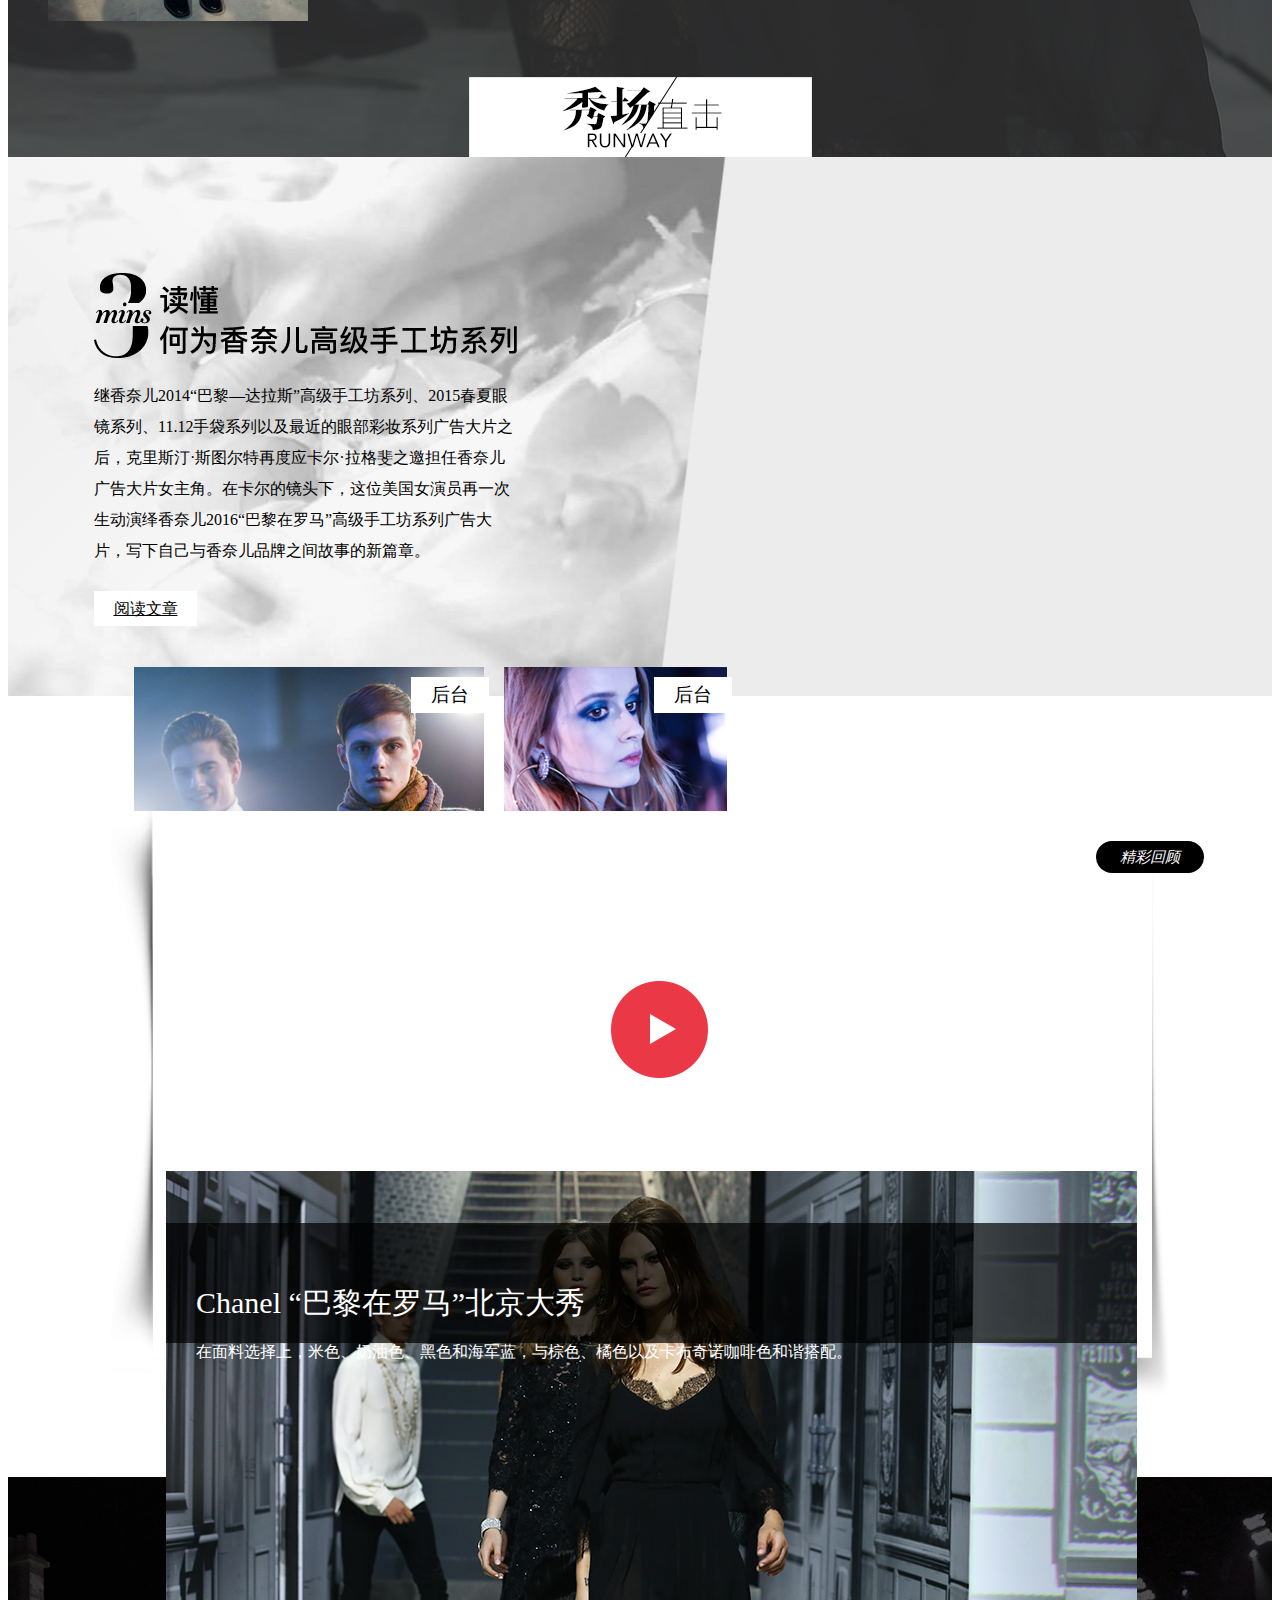
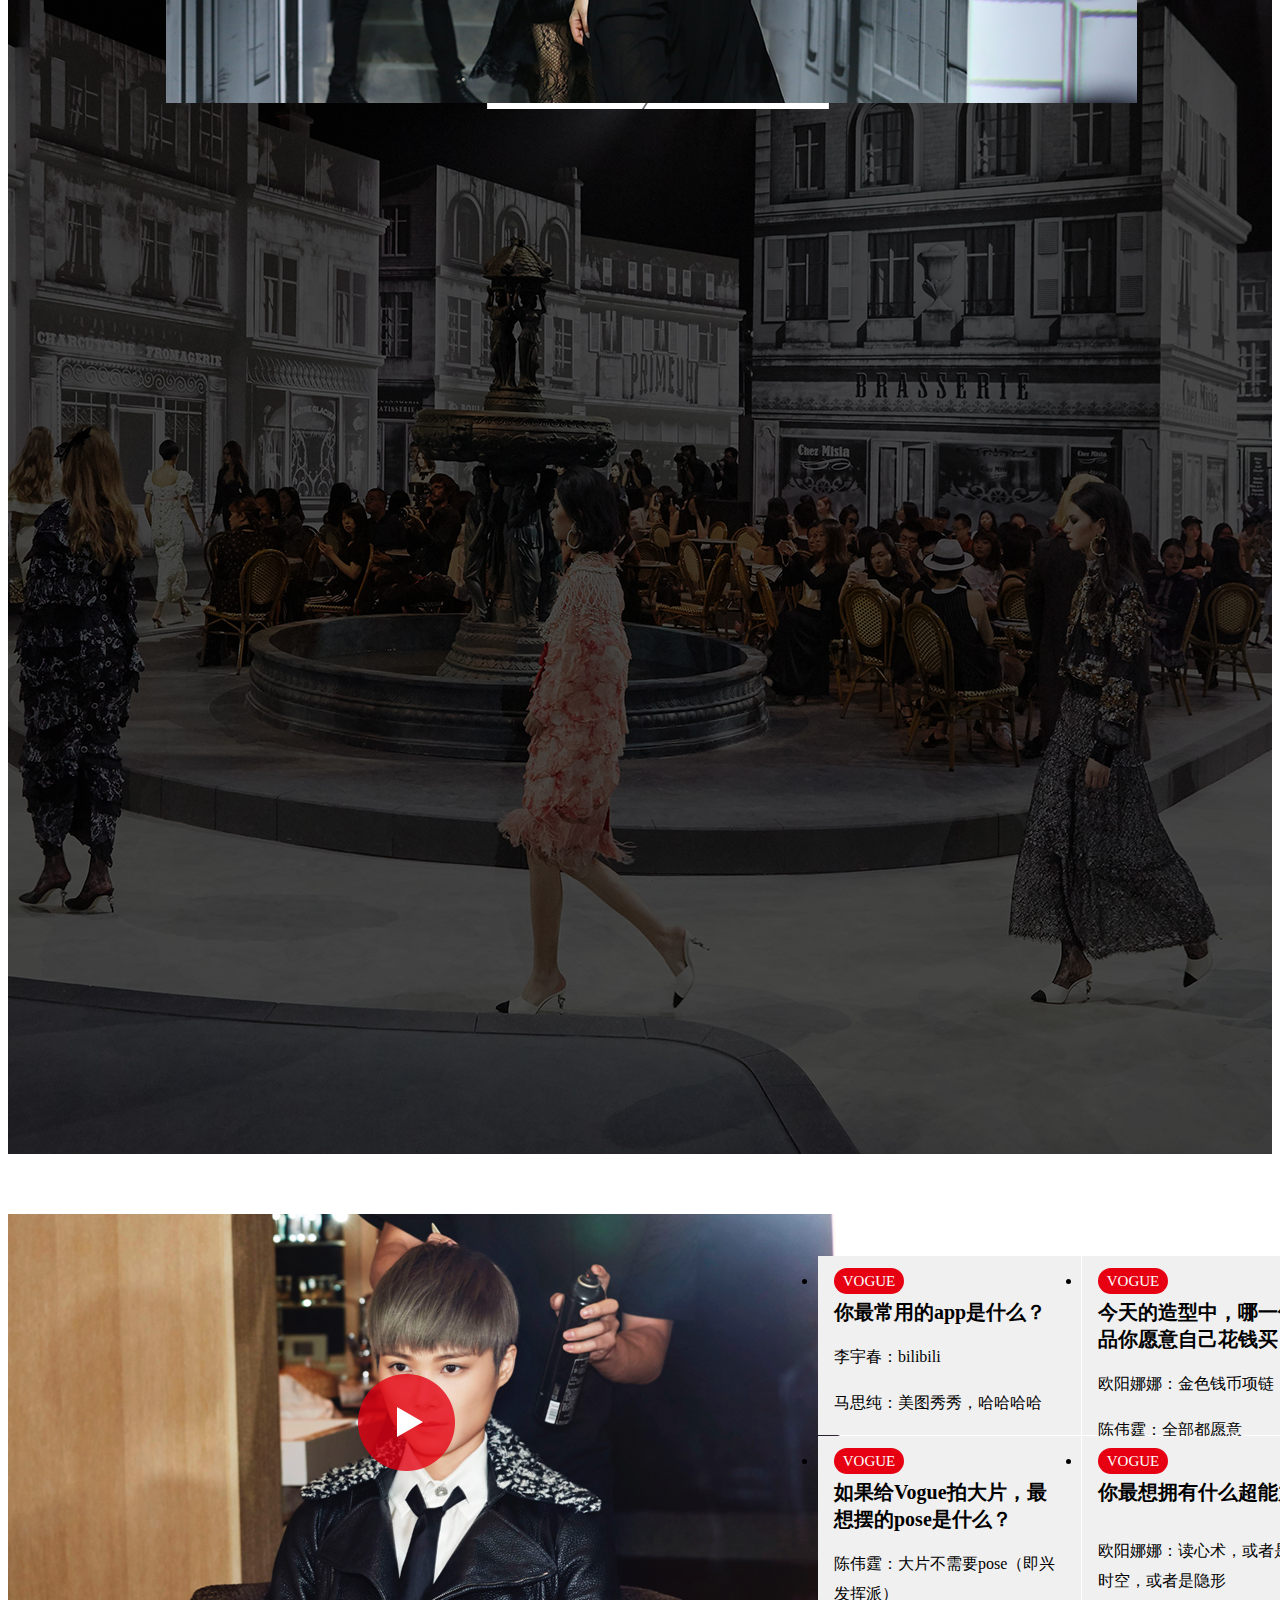
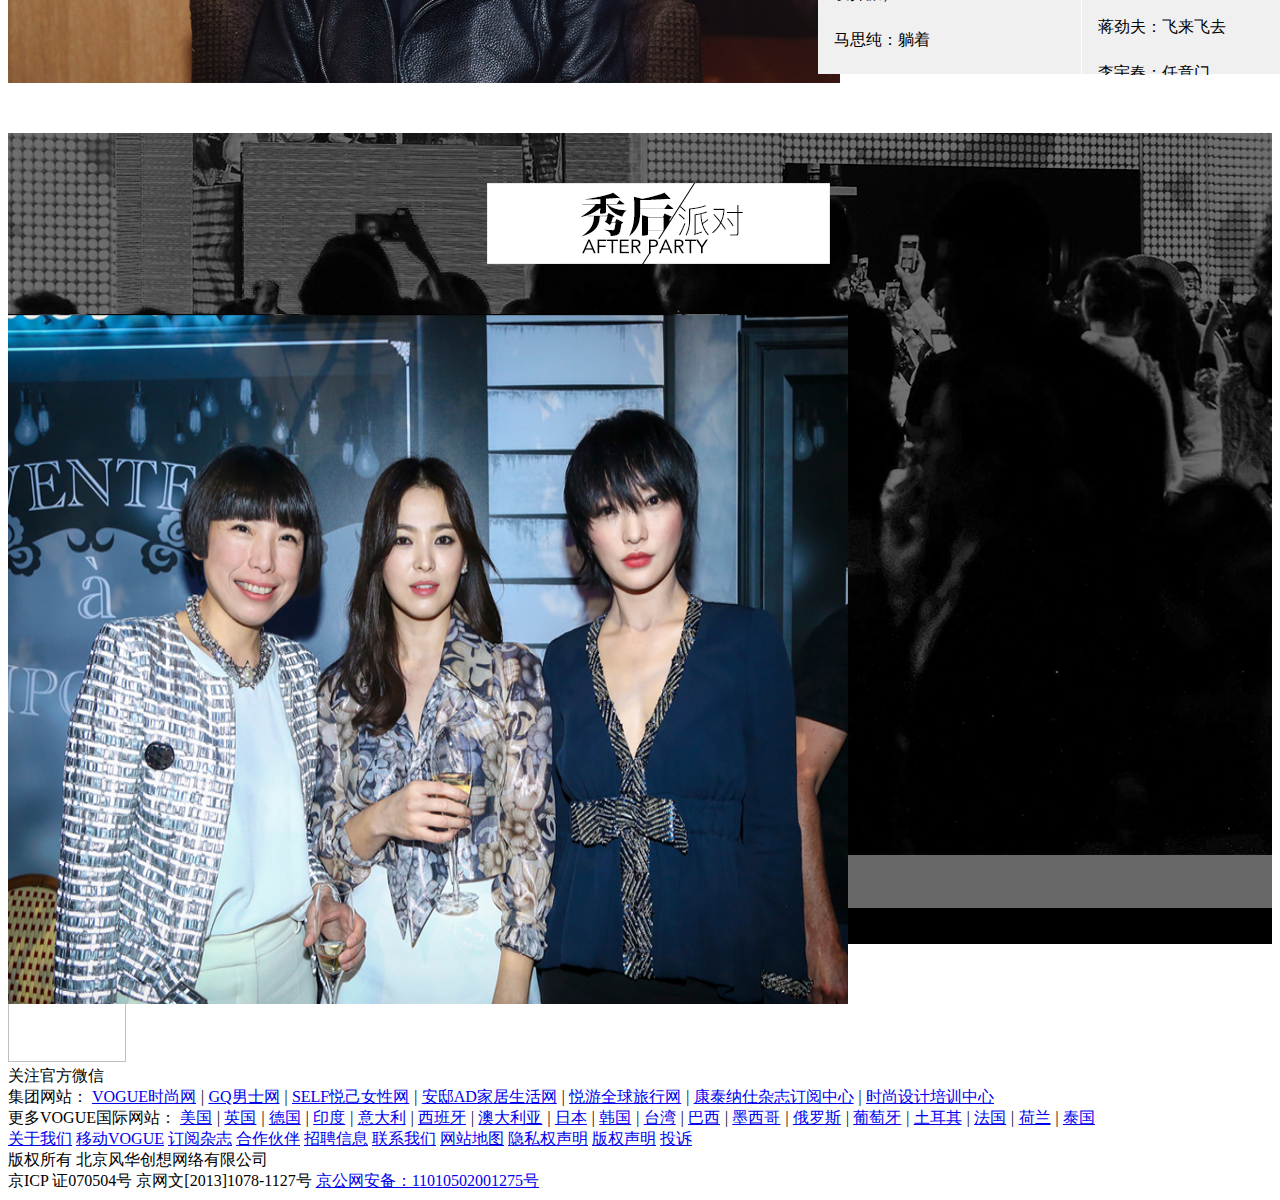
==== commit 10ebac29: "" ====
--- a/channel.html
+++ b/channel.html
@@ -270,10 +270,89 @@
 </div>
 
 <!--精彩回顾-->
-<div class="highLights">
-	
-</div>
-
+<div class="highLightswrapper">
+	<div class="highLights">
+		<a href="#">
+			<img src="images/highLightimg.jpg" width="971" height="532">
+			<div>
+				<h3>Chanel “巴黎在罗马”北京大秀</h3>
+				<p>在面料选择上，米色、奶油色、黑色和海军蓝，与棕色、橘色以及卡布奇诺咖啡色和谐搭配。</p>
+			</div>
+			<span class="playBtn"></span>
+			<em>精彩回顾</em>
+		</a>
+	</div>
+</div>
+
+<!--明星试装-->
+<div class="fitingWrapper">
+	<div class="fiting">
+		<h2><img src="images/fittingTit.gif" width="343" height="81"></h2>
+		<h2><img src="images/vogueQa.gif" width="343" height="81"></h2>
+	</div>
+</div>
+
+<!--快问快答-->
+<div class="vogueQa">
+	<div>
+		<a href="#"><img src="images/qaImg.jpg" width="832" height="469"></a>
+		<span class="playBtn"></span>
+	</div>
+	<ul>
+		<li>
+			<span>VOGUE</span>
+			<h3>你最常用的app是什么？</h3>
+			<p>李宇春：bilibili</p>
+			<p>马思纯：美图秀秀，哈哈哈哈</p>
+			<p>陈伟霆：WhatsApp</p>
+		</li>
+		<li>
+			<span>VOGUE</span>
+			<h3>今天的造型中，哪一件单品你愿意自己花钱买？</h3>
+			<p>欧阳娜娜：金色钱币项链</p>
+			<p>陈伟霆：全部都愿意</p>
+		</li>
+		<li class="higherLi">
+			<span>VOGUE</span>
+			<h3>如果给Vogue拍大片，最想摆的pose是什么？</h3>
+			<p>陈伟霆：大片不需要pose（即兴发挥派）</p>
+			<p>马思纯：躺着</p>
+			<p>蒋劲夫：<img src="images/yeah.jpg" width="12" height="18"></p>
+		</li>
+		<li class="higherLi">
+			<span>VOGUE</span>
+			<h3 class="higherLitit">你最想拥有什么超能力？</h3>
+			<p>欧阳娜娜：读心术，或者是穿越时空，或者是隐形</p>
+			<p>蒋劲夫：飞来飞去</p>
+			<p>李宇春：任意门</p>
+		</li>
+	</ul>
+</div>
+
+<!--秀后派对-->
+<div class="afterPartywrapper">
+	<div class="afterParty">
+		<h2><img src="images/afterParty.gif" width="343" height="81"></h2>
+		<div class="street-tab">
+			<div class="street-content newyork">
+				<div class="abs-tab">
+					<a href="" target="_blank">
+						<img src="images/afterParty.jpg" width="840" height="631">
+					</a>
+					<a href="" target="_blank">
+						<img src="images/afterParty.jpg" width="840" height="631">
+					</a>
+					<a href="" target="_blank">
+						<img src="images/afterParty.jpg" width="840" height="631">
+					</a>
+					<a href="" target="_blank">
+						<img src="images/afterParty.jpg" width="840" height="631">
+					</a>
+				</div>
+			</div>
+		</div>
+	</div>
+</div>
 
 
 
@@ -371,7 +450,7 @@
 	</div>
 </div>
 
-
+<script type="text/javascript" src="js/channel.js"></script>
 <script src="js/swiper.jquery.min.js"></script>
 <!--秀场直击-->
 <script>        
--- a/css/channel.css
+++ b/css/channel.css
@@ -10,6 +10,7 @@
 .celebs{ width: 1300px; overflow: hidden; margin: 40px auto 55px;}
 .celebs li{ float: left; position: relative;}
 .celebs li a{ width: 260px; height: 396px; display: block; overflow: hidden;}
+.celebs li a img{ display: block; width: 260px; height: 396px;}
 .celebsBlack{ position: absolute; top: 0; left: 0; width: 260px; height: 396px; z-index: 1; background: url(../images/celebsBlack.png) repeat 0 0; opacity: 0; transition:opacity .5s; -moz-transition:opacity .5s; -webkit-transition:opacity .5s; -ms-transition:opacity .5s; -o-transition:opacity .5s;}
 .celebs li:hover .celebsBlack{ opacity: 1;}
 .celebsName{ position: absolute; z-index: 2; width: 260px; height: 70px; top: 164px; background: url(../images/celebsNamebg.png) repeat 0 0; line-height: 70px; text-align: center; color: #fff; font-size: 25px; opacity: 0; transition:opacity .5s; -moz-transition:opacity .5s; -webkit-transition:opacity .5s; -ms-transition:opacity .5s; -o-transition:opacity .5s;}
@@ -25,18 +26,74 @@
 .threesecWrapper{ height: 539px; background: url(../images/threeSecbg.jpg) no-repeat center 0;}
 .threeSec{ width: 1300px; padding: 40px 0 0 86px; box-sizing: border-box;}
 .threeSectext{ float: left; width: 423px; margin: 56px 155px 25px 0;}
+.threeSectext img{ display: block; width: 423px; height: 85px;}
 .threeSectext h2{ margin-bottom: 22px;}
 .threeSectext p{ font-size: 16px; line-height: 31px;}
-.threeSectext a:link,.threeSectext a:visited{ display: block; width:103px; height:35px; line-height: 35px; background: #fff; font-size: 16px; color: #000; text-align: center;}
+.threeSectext a:link,.threeSectext a:visited{ display: block; width:103px; height:35px; line-height: 35px; margin-top: 25px; background: #fff; font-size: 16px; color: #000; text-align: center;}
 .threeSectext a:hover{ color: #e60012;}
 .threeSec ul{ float: left; width: 618px;}
 .threeSec ul li{ float: left; width: 223px; height: 223px; position: relative; margin: 0 20px 20px 0;}
+.threeSec ul li img{ display: block; width: 223px; height: 223px;}
 .threeSec ul .firLi{ width: 350px; height: 468px;}
+.threeSec ul .firLi img{ width: 350px; height: 468px;}
 .threeSec ul span{ position: absolute; top: 10px; right: -5px; display: block; padding: 0 20px; height: 36px; line-height: 36px; font-size: 19px; background: #fff;}
 .threeSec ul li a{ color: #000;}
 
 /*经常回顾*/
-.highLights{ width: 1300px; height: ; margin: 115px auto 80px;}
+.highLightswrapper{ width: 1300px; height: 586px; margin: 115px 0 80px 103px; _display:inline;}
+.highLights{ position: relative; width: 1010px; height: 586px; padding-left: 55px; background: url(../images/highLightbg.jpg) no-repeat 0 0;}
+.highLights a{ display: block; width: 1063px; height: 586px;}
+.highLights a img{ display: block; width:971px; height: 532px;}
+.highLights div{ position: absolute; left: 55px; bottom: 54px; color: #fff; width: 971px; height: 120px; padding: 30px 30px 0; box-sizing: border-box; background: url(../images/highBlack.png) repeat 0 0;}
+.highLights div h3{ font-size: 30px; margin-bottom: 18px; font-weight: normal;}
+.highLights div p{ font-size: 16px;}
+.playBtn{ display: block; position: absolute; cursor: pointer; width: 97px; height: 97px; top: 170px; left: 500px; background: url(../images/arrow.png) no-repeat -170px 0;}
+.highLights:hover .playBtn,.vogueQa div:hover .playBtn{ background-position: -170px -97px;}
+.highLights em{ width:108px; height: 32px; background: #000; line-height: 32px; color: #fff; font-size: 15px; text-align: center; position: absolute; top: 30px; right: -28px; border-radius: 20px; -webkit-border-radius: 20px; -moz-border-radius: 20px; -ms-border-radius: 20px; -o-border-radius: 20px;}
+
+/*明星试装*/
+.fitingWrapper{ height: 1277px; background: url(../images/fittingBg.jpg) no-repeat center 0;}
+.fiting{ width: 1300px; margin: 0 auto; padding-top: 70px;}
+.fiting h2{ width: 343px; height: 81px; margin: 0 auto;}
+
+/*快问快答*/
+.vogueQa{ position: relative; width: 1300px; height: 469px; margin: 60px auto 50px;}
+.vogueQa div{ position: relative; width: 832px; height: 469px;}
+.vogueQa div a{ display: block; width: 832px; height: 469px;}
+.vogueQa div .playBtn{ top: 160px; left: 350px;}
+.vogueQa ul{position: absolute; top: 26px; left: 770px; width: 528px; overflow: hidden;}
+.vogueQa ul li{ float: left; width: 263px; height: 179px; background: #f0f0f0; padding: 12px 16px; margin: 0 1px 1px 0; box-sizing: border-box;}
+.vogueQa ul li span{ display: block; width: 70px; height: 26px; line-height: 26px; font-family: "microsoft yahei"; background: #e60012; color: #fff; font-size: 15px; text-align: center; border-radius: 20px; -webkit-border-radius: 20px; -moz-border-radius: 20px; -ms-border-radius: 20px; -o-border-radius: 20px;}
+.vogueQa ul li h3{ font-size: 20px; margin: 5px 0 10px;}
+.vogueQa ul li h3.higherLitit{ margin-bottom: 30px;}
+.vogueQa ul li p{ font-size: 16px; line-height: 30px;}
+.vogueQa ul li.higherLi{ height: 238px;}
+.vogueQa ul li p img{ position: relative; top: 3px;}
+
+ /*秀后派对*/
+.afterPartywrapper{ height: 811px; margin-bottom: 5px solid #e60013; background: url(../images/afterPartybg.jpg) no-repeat center 0;}
+.afterParty{ width: 1300px; margin: 0 auto; overflow: hidden;}
+.afterParty h2{ width: 343px; height: 81px; margin: 50px auto;}
+
+.street-tab,
+.street-content{
+	position: relative;
+	height: 690px;
+	overflow: hidden;
+}
+.street-tab .abs-tab{
+	position: absolute;
+}
+.street-tab a{
+	position: relative;
+	display: block;
+	float: left;
+	height: 690px;
+}
+.street-tab img{
+	display: block;
+	height: 690px;
+}
 
 
 
@@ -56,7 +113,3 @@
 
 
 
-
-
-
-
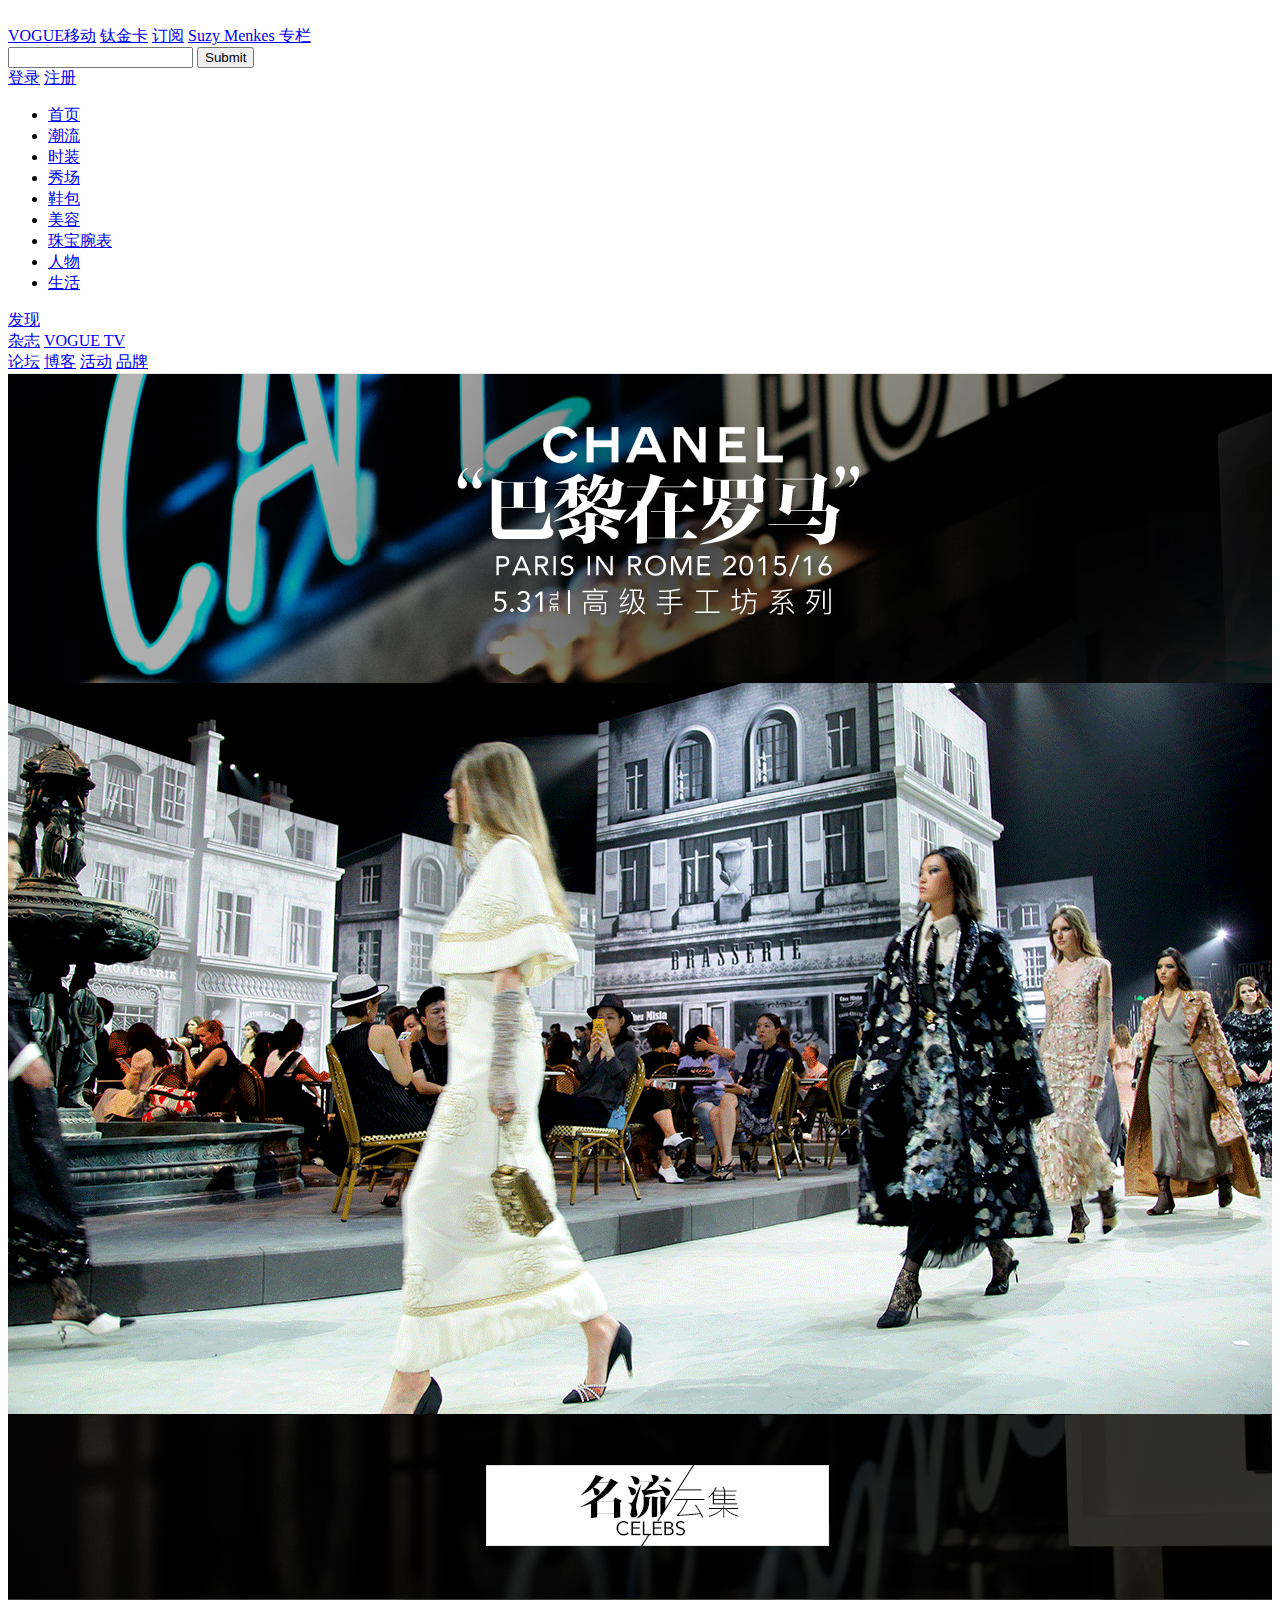
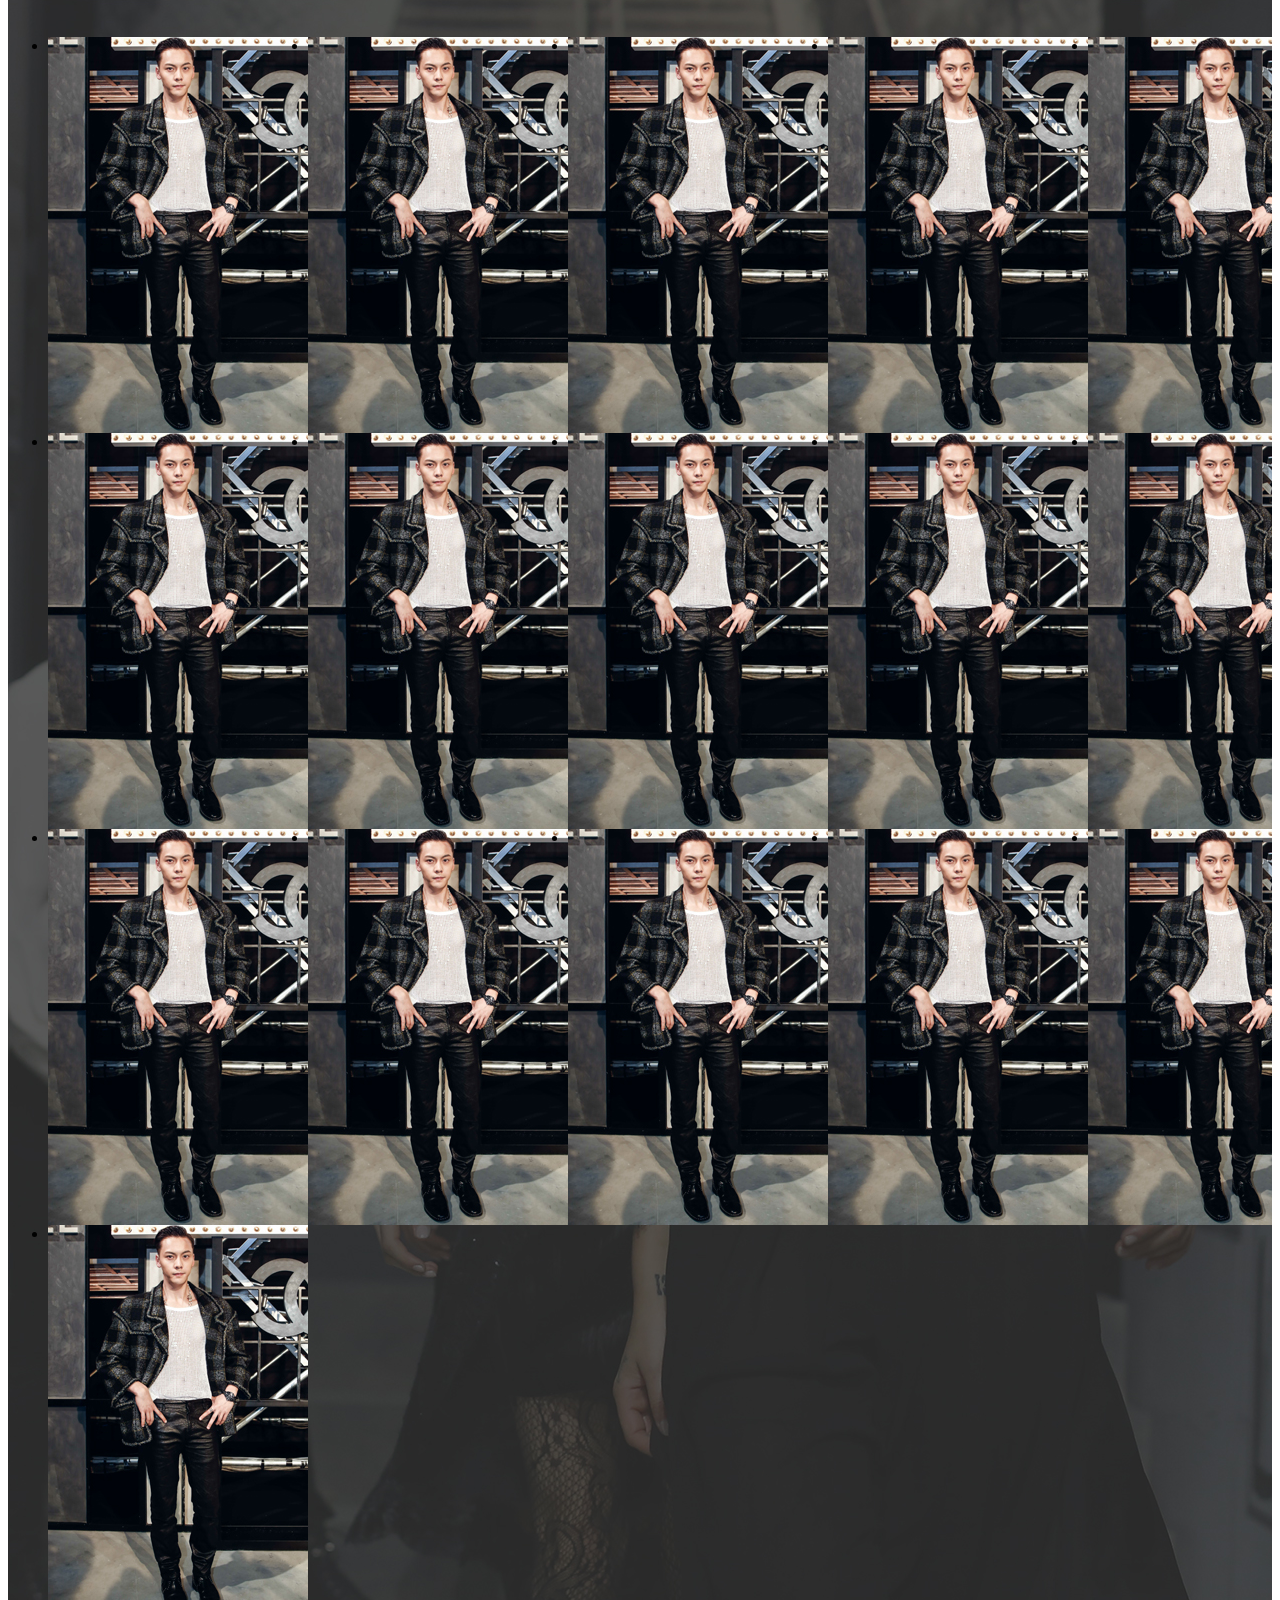
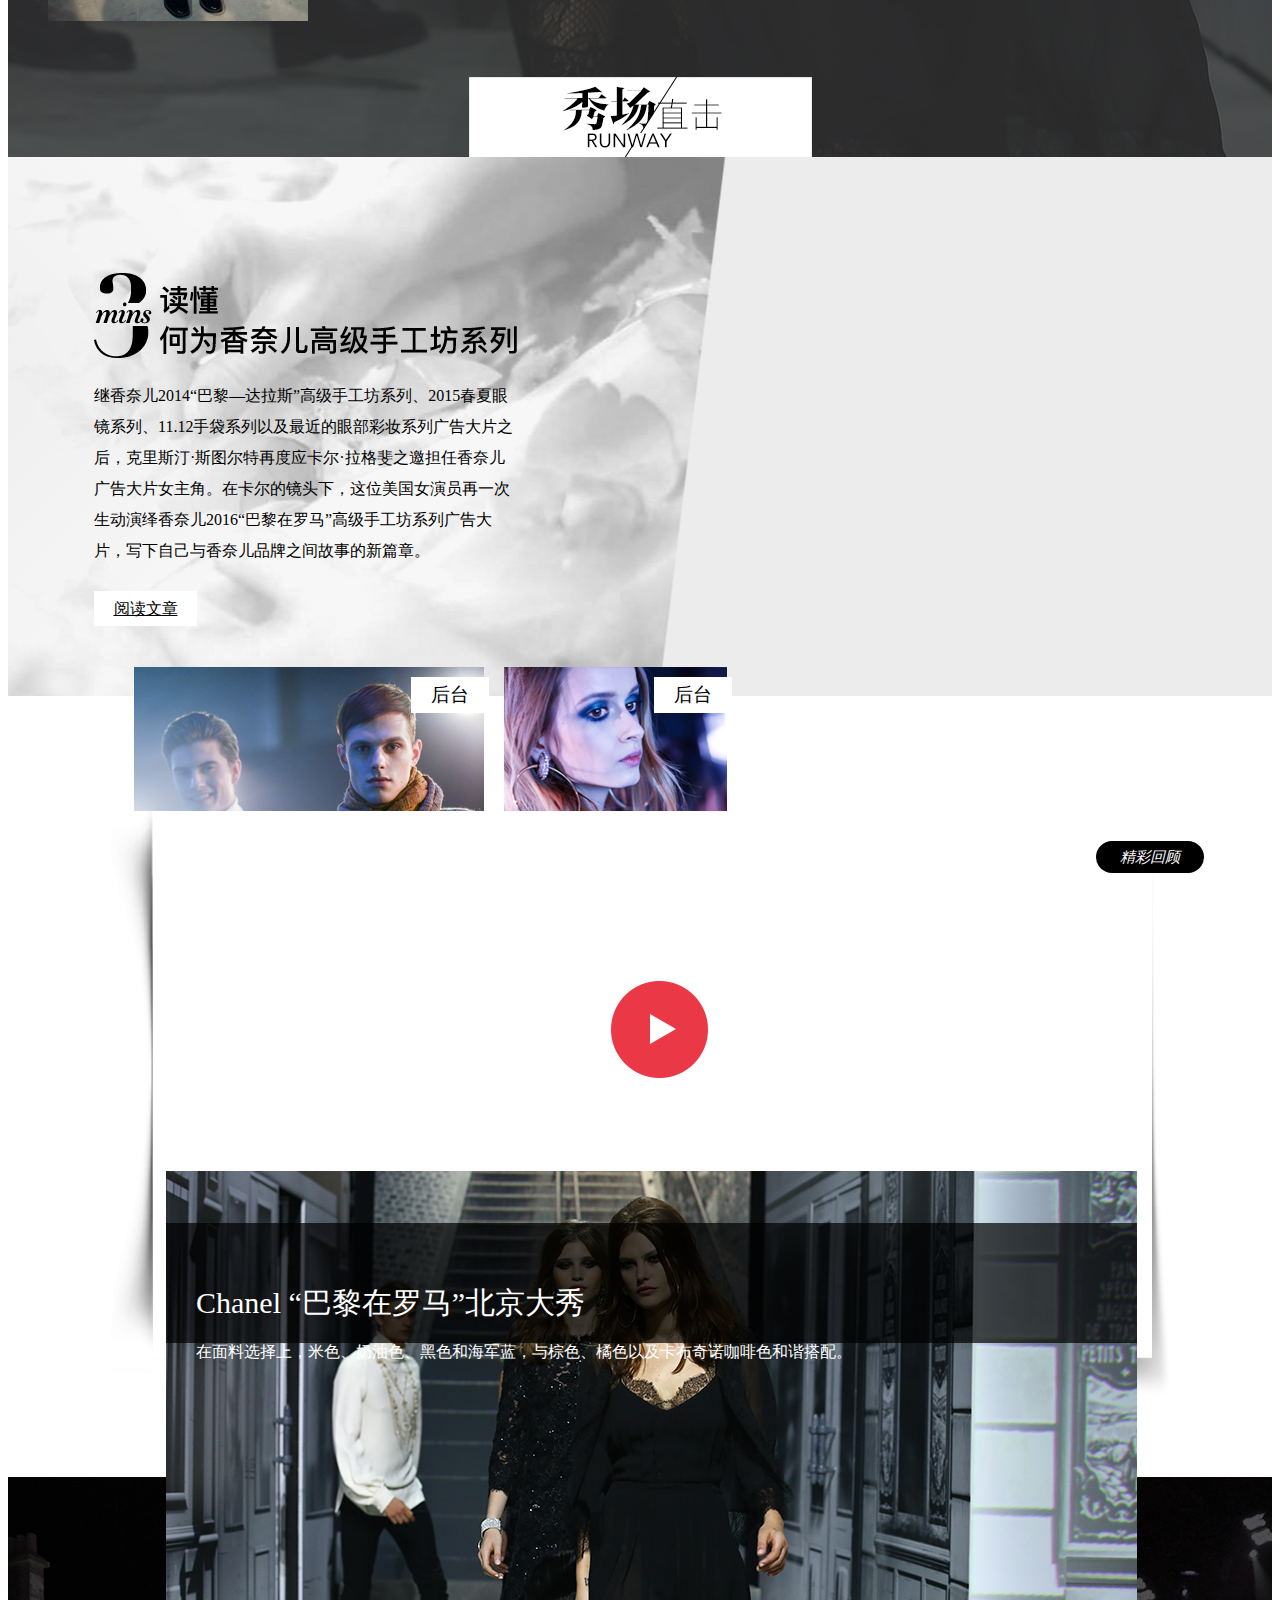
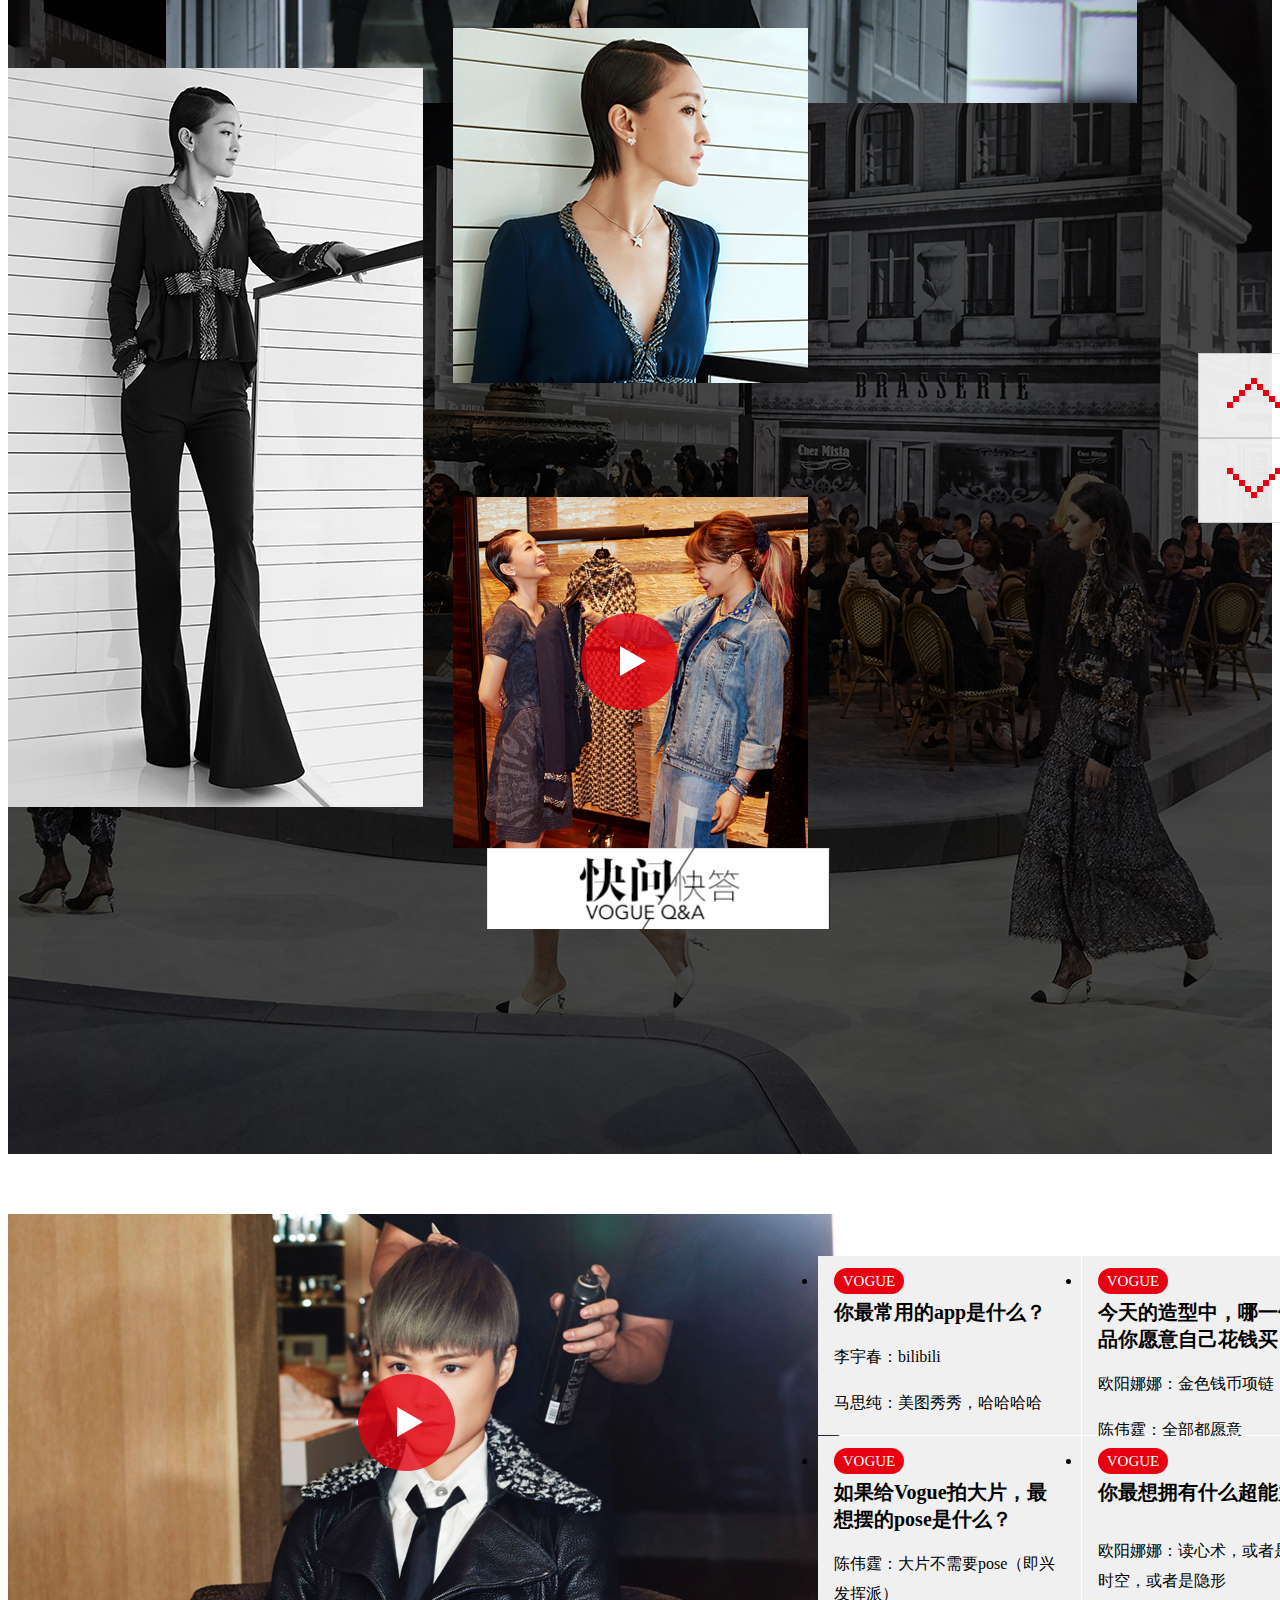
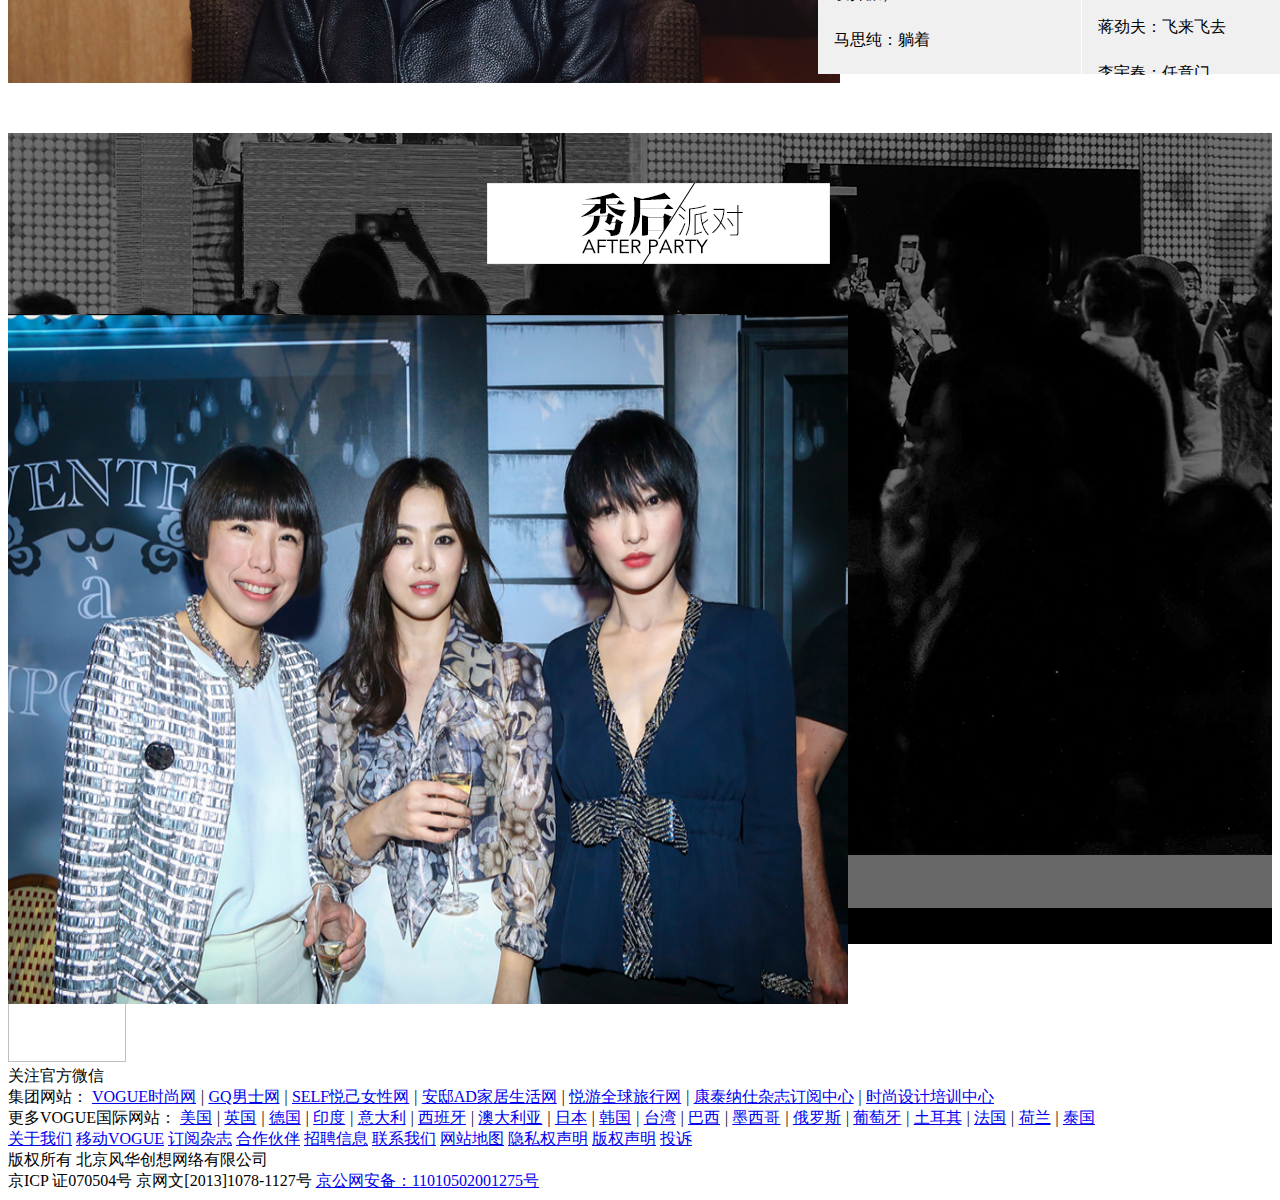
==== commit 4ea66901: "明星试装" ====
--- a/channel.html
+++ b/channel.html
@@ -288,6 +288,63 @@
 <div class="fitingWrapper">
 	<div class="fiting">
 		<h2><img src="images/fittingTit.gif" width="343" height="81"></h2>
+		<p class="swiper-pagination"></p>
+		<div class="swiper-container">
+		    <div class="swiper-wrapper">
+		        <div class="swiper-slide">
+		        	<div class="fittingL"><img src="images/fittingL.jpg" width="415" height="739"></div>
+		        	<div class="fittingC">
+		        		<img src="images/fittingC1.jpg" width="355" height="355">
+		        		<img src="images/fittingC2.jpg" width="355" height="355">
+		        	</div>
+		        </div>
+		        <div class="swiper-slide">
+		        	<div class="fittingL"><img src="images/fittingL.jpg" width="415" height="739"></div>
+		        	<div class="fittingC">
+		        		<img src="images/fittingC1.jpg" width="355" height="355">
+		        		<img src="images/fittingC2.jpg" width="355" height="355">
+		        	</div>
+		        </div>
+		        <div class="swiper-slide">
+		        	<div class="fittingL"><img src="images/fittingL.jpg" width="415" height="739"></div>
+		        	<div class="fittingC">
+		        		<img src="images/fittingC1.jpg" width="355" height="355">
+		        		<img src="images/fittingC2.jpg" width="355" height="355">
+		        	</div>
+		        </div>
+		        <div class="swiper-slide">
+		        	<div class="fittingL"><img src="images/fittingL.jpg" width="415" height="739"></div>
+		        	<div class="fittingC">
+		        		<img src="images/fittingC1.jpg" width="355" height="355">
+		        		<img src="images/fittingC2.jpg" width="355" height="355">
+		        	</div>
+		        </div>
+		        <div class="swiper-slide">
+		        	<div class="fittingL"><img src="images/fittingL.jpg" width="415" height="739"></div>
+		        	<div class="fittingC">
+		        		<img src="images/fittingC1.jpg" width="355" height="355">
+		        		<img src="images/fittingC2.jpg" width="355" height="355">
+		        	</div>
+		        </div>
+		        <div class="swiper-slide">
+		        	<div class="fittingL"><img src="images/fittingL.jpg" width="415" height="739"></div>
+		        	<div class="fittingC">
+		        		<img src="images/fittingC1.jpg" width="355" height="355">
+		        		<img src="images/fittingC2.jpg" width="355" height="355">
+		        	</div>
+		        </div>
+		        <div class="swiper-slide">
+		        	<div class="fittingL"><img src="images/fittingL.jpg" width="415" height="739"></div>
+		        	<div class="fittingC">
+		        		<img src="images/fittingC1.jpg" width="355" height="355">
+		        		<img src="images/fittingC2.jpg" width="355" height="355">
+		        	</div>
+		        </div>
+		    </div>
+		    <div class="swiper-button-prev"></div>
+    		<div class="swiper-button-next"></div>
+		</div>
+		
 		<h2><img src="images/vogueQa.gif" width="343" height="81"></h2>
 	</div>
 </div>
@@ -453,14 +510,21 @@
 <script type="text/javascript" src="js/channel.js"></script>
 <script src="js/swiper.jquery.min.js"></script>
 <!--秀场直击-->
-<script>        
-  var mySwiper = new Swiper ('.swiper-container', {
+<script>
+  var names = ['欧阳娜娜','蒋劲夫','白百何','周迅','李宇春','陈伟霆','马思纯'];
+  var mySwiper = new Swiper('.fiting .swiper-container', {
+  	loop: true,
   	direction: 'vertical',
-    loop: true,
     nextButton: '.swiper-button-next',
     prevButton: '.swiper-button-prev',
-    slidesPerView: 5,
-    slidesPerColumn: 2,
+    pagination: '.swiper-pagination',
+    initialSlide: 3,
+    paginationClickable: true,
+    paginationBulletRender: function (index, className) {
+      return '<span class="' + className + '">' + names[index] + '</span>';
+  	}
+//  slidesPerView: 5,
+//  slidesPerColumn: 2,
   })        
   </script>
 
--- a/css/channel.css
+++ b/css/channel.css
@@ -55,6 +55,22 @@
 .fitingWrapper{ height: 1277px; background: url(../images/fittingBg.jpg) no-repeat center 0;}
 .fiting{ width: 1300px; margin: 0 auto; padding-top: 70px;}
 .fiting h2{ width: 343px; height: 81px; margin: 0 auto;}
+.fiting .swiper-pagination{ margin: 0 auto; position: relative; color: #fff;}
+.fiting .swiper-pagination span.swiper-pagination-bullet{ display: inline-block; font-size: 18px; cursor: pointer; margin-bottom: 36px; padding: 20px; _display: inline;}
+.fiting .swiper-pagination span.swiper-pagination-bullet:hover{ border-bottom: 5px solid #E60012;}
+.fiting .swiper-container{ width: 1300px;height: 820px;}
+.fiting .swiper-slide div{ float: left;}
+.fittingL{ margin: 40px 30px 0 0;}
+.fittingC { width: 355px;}
+.fittingC img{ margin-bottom: 110px;}
+.fiting .swiper-button-prev{ position: absolute; top: 325px; right: 0; left: auto; background: url(../images/arrow.png) no-repeat -110px -220px; margin-top: 0; width: 110px; height: 85px;}
+/*.fiting .swiper-button-prev:hover{ background: url(../images/arrow.png) no-repeat 0 -220px;}*/
+.fiting .swiper-button-next{ position: absolute; top: 410px; right: 0; left: auto; background: url(../images/arrow.png) no-repeat -110px -305px; margin-top: 0; width: 110px; height: 85px;}
+.fiting .swiper-pagination-bullet{ width: auto; height: auto; opacity: 1; background: none; border-radius: 0;}
+.fiting .swiper-pagination-bullet-active{ border-bottom: 5px solid #E60012;}
+
+
+
 
 /*快问快答*/
 .vogueQa{ position: relative; width: 1300px; height: 469px; margin: 60px auto 50px;}
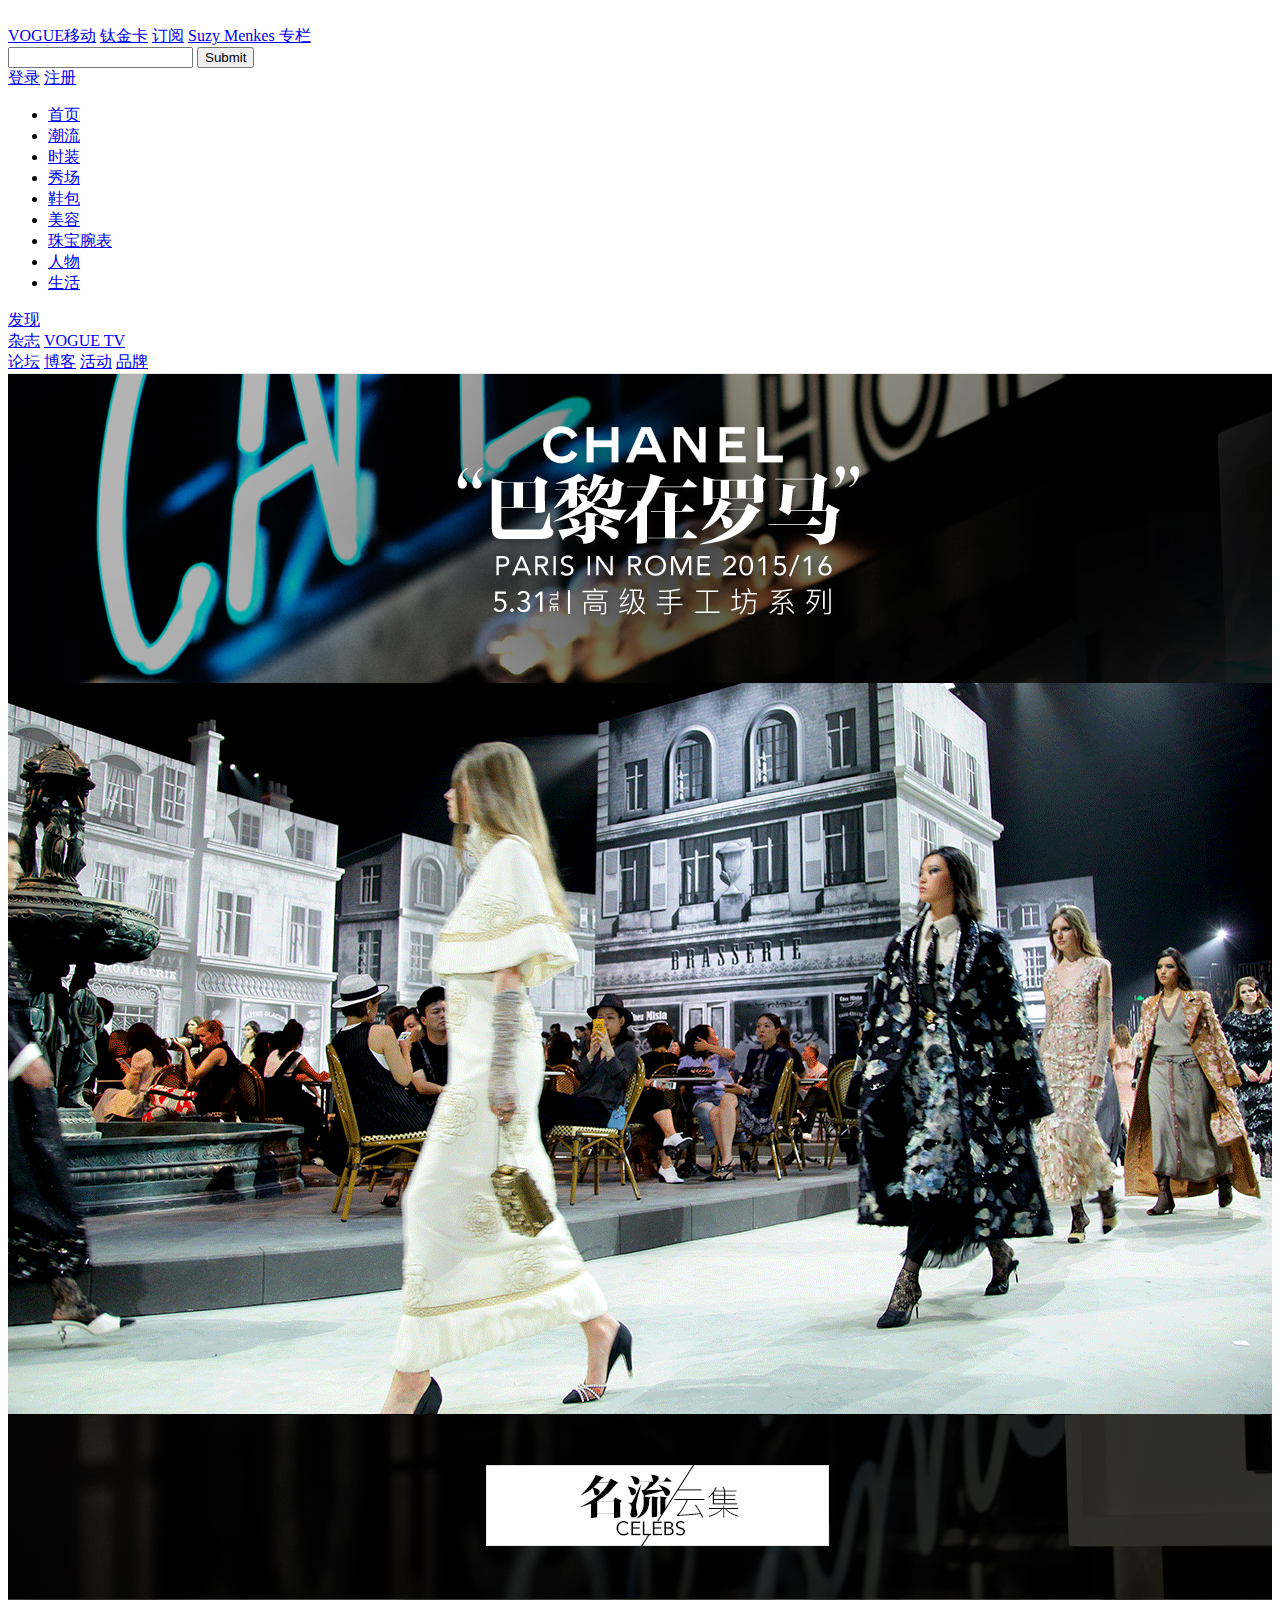
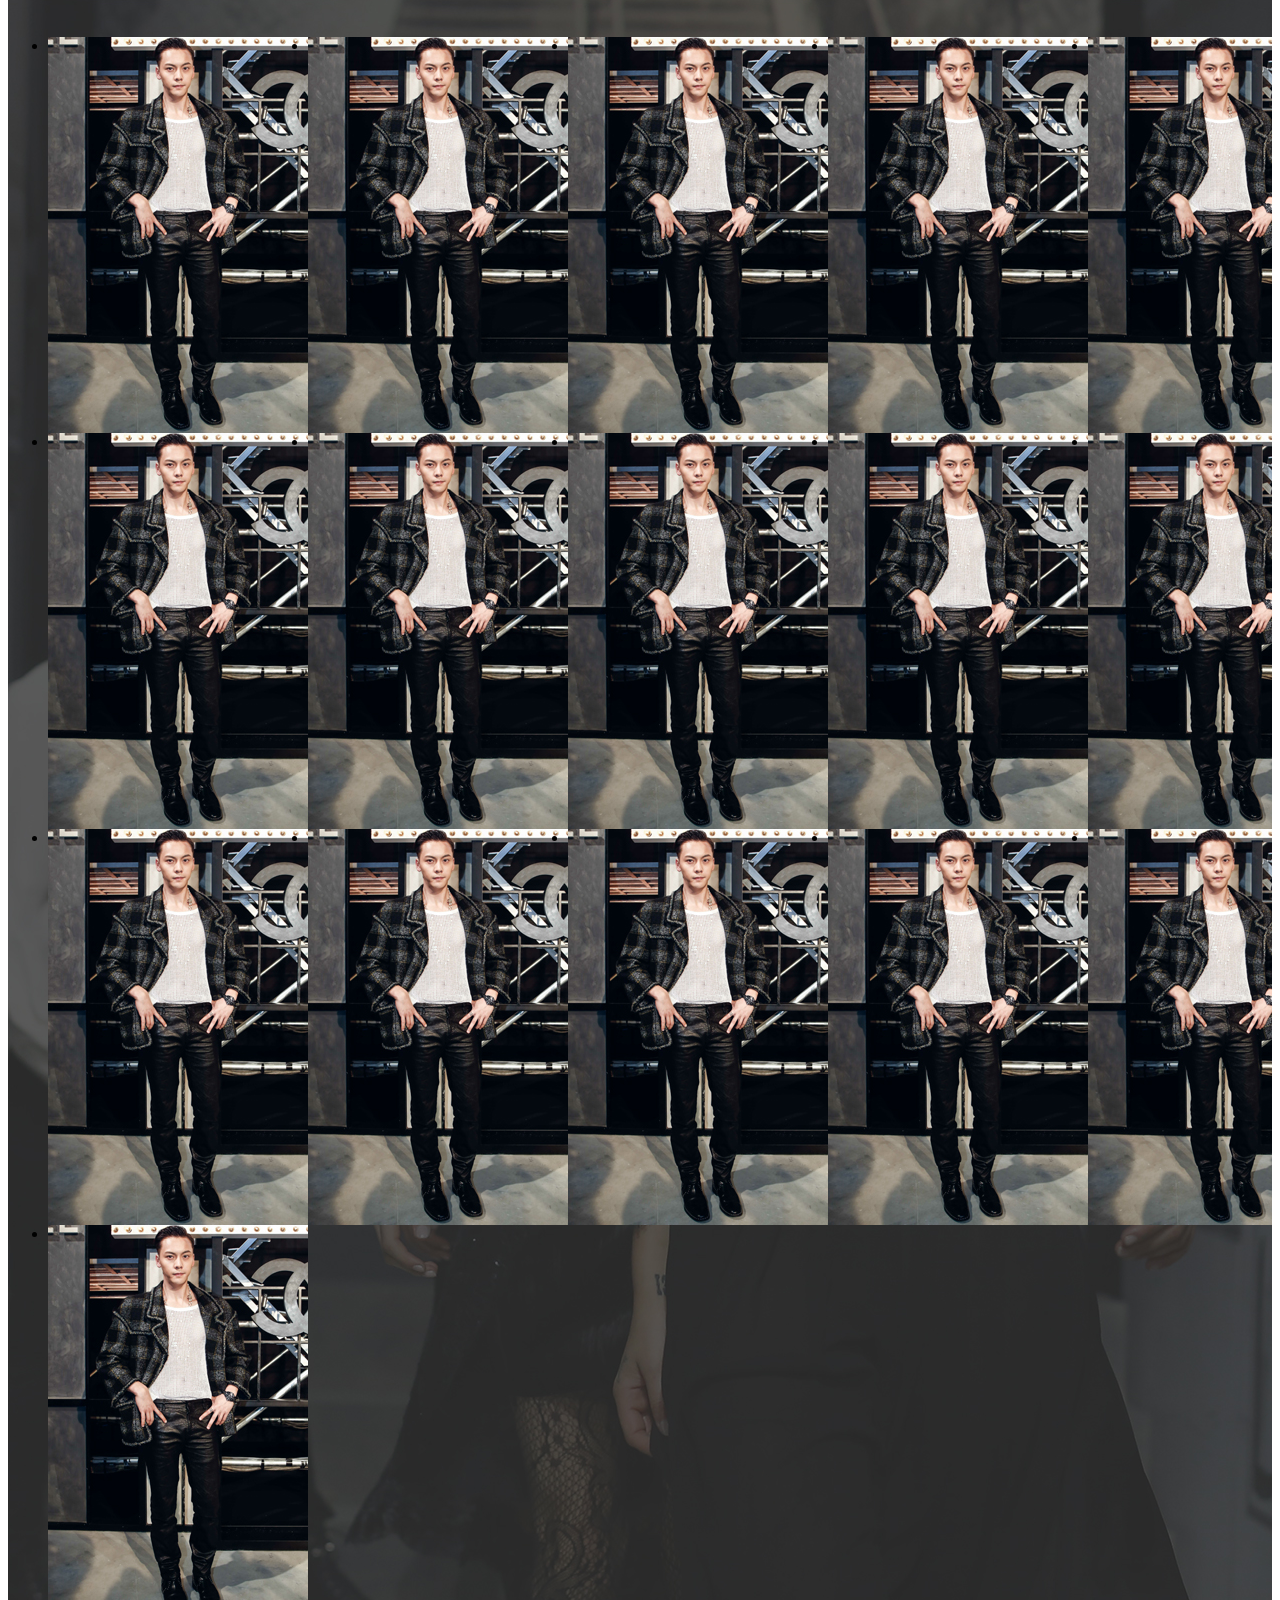
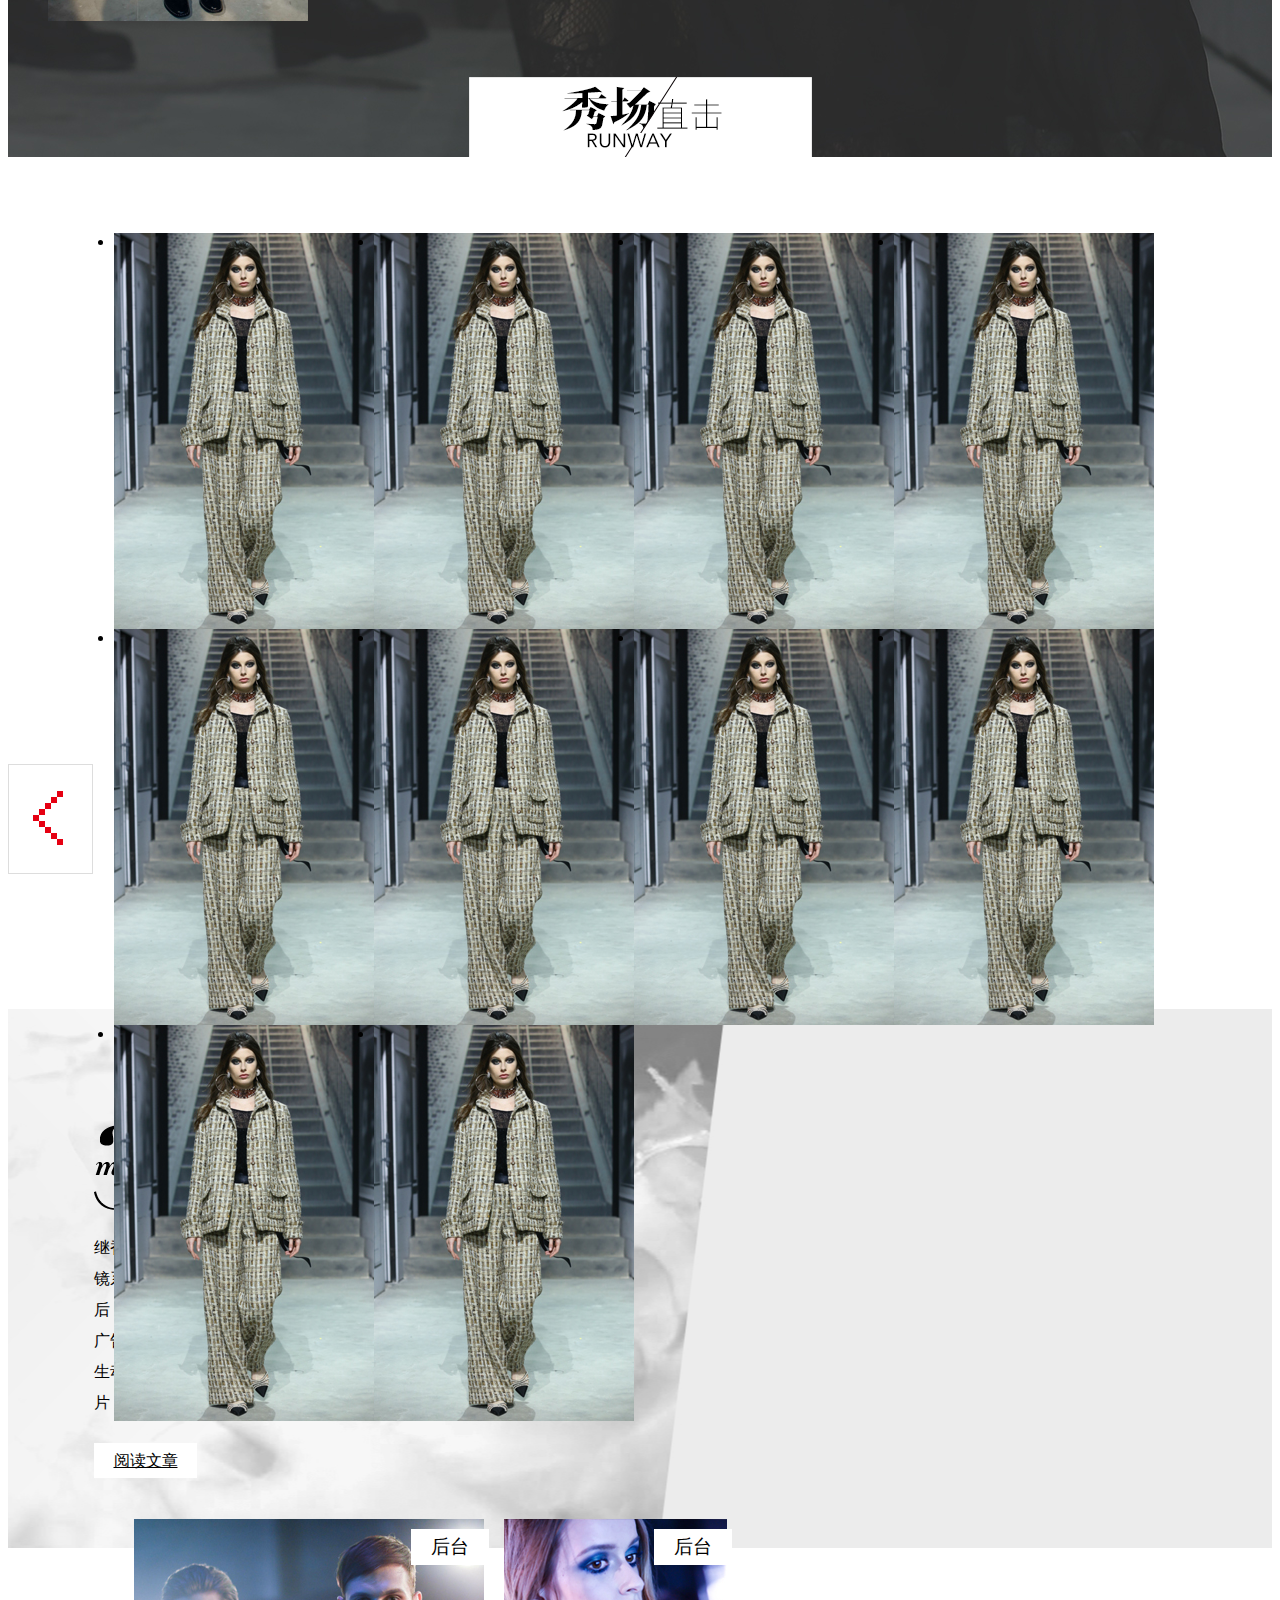
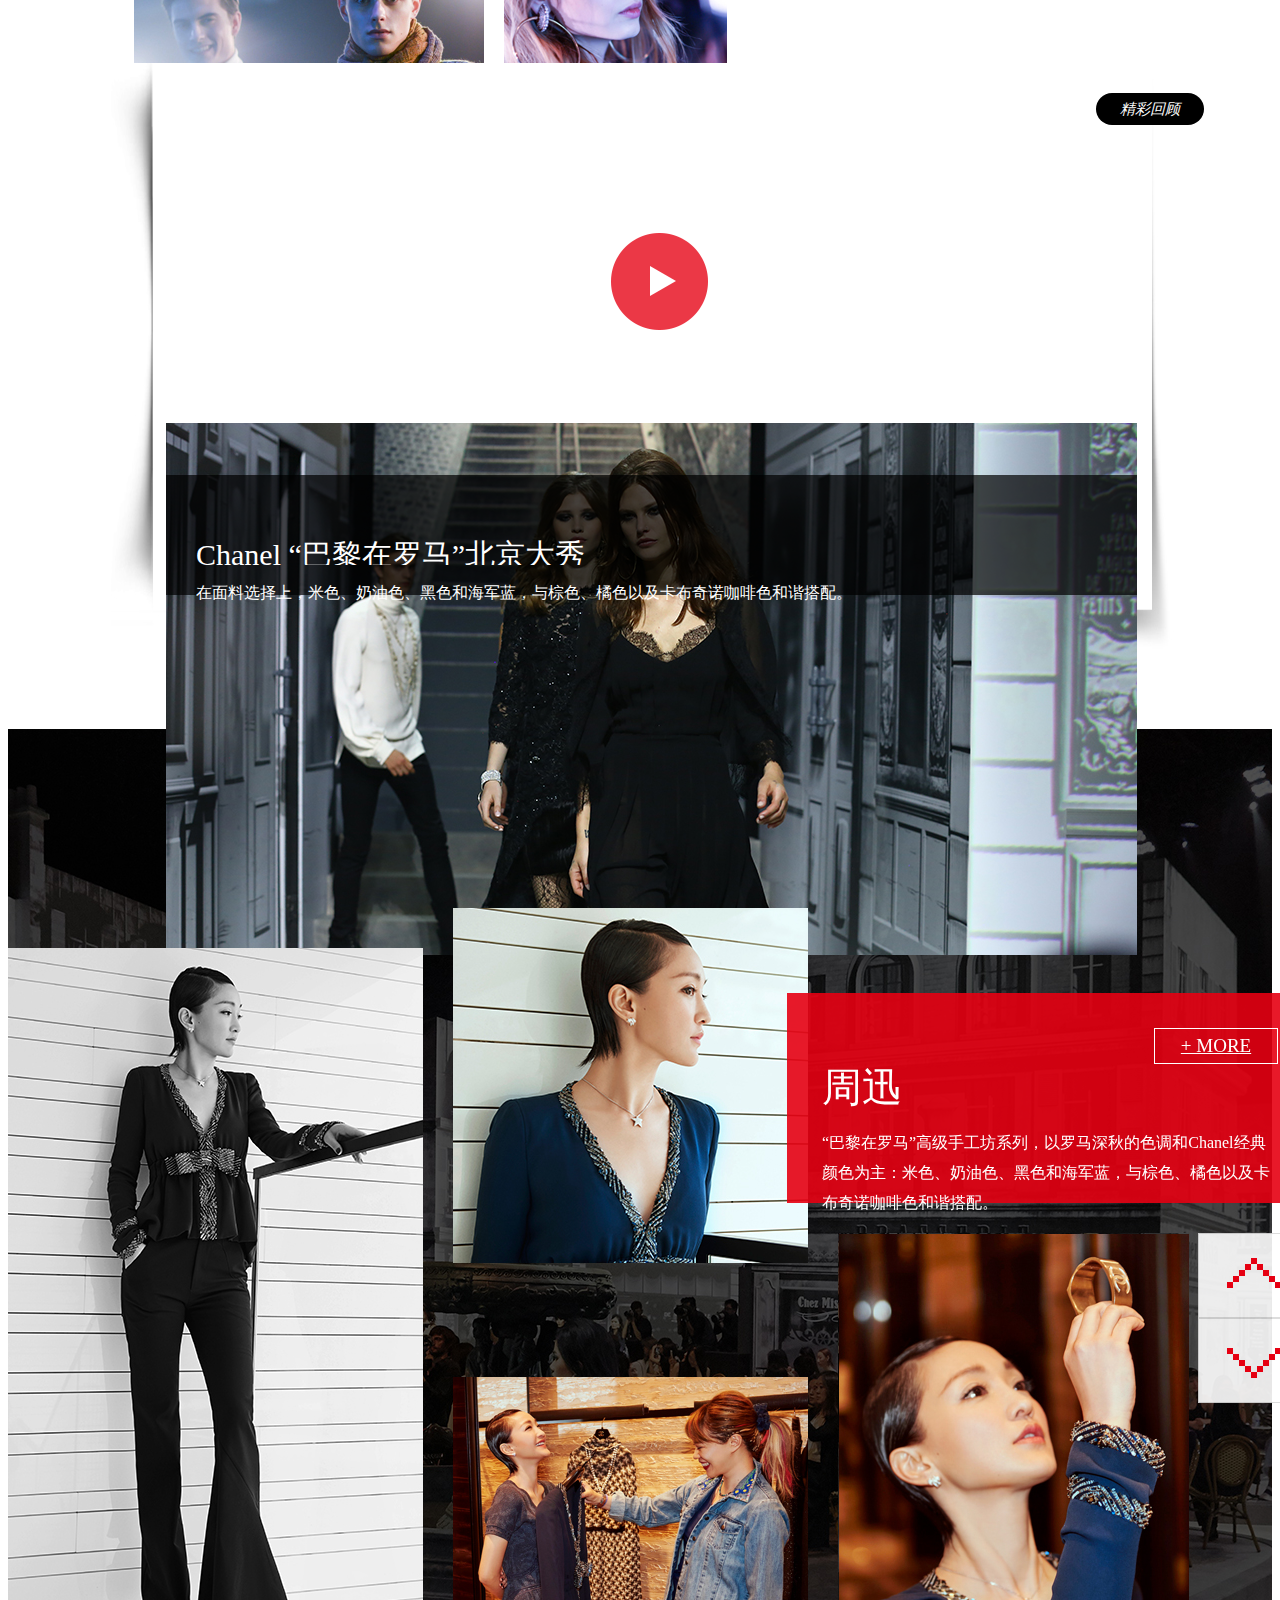
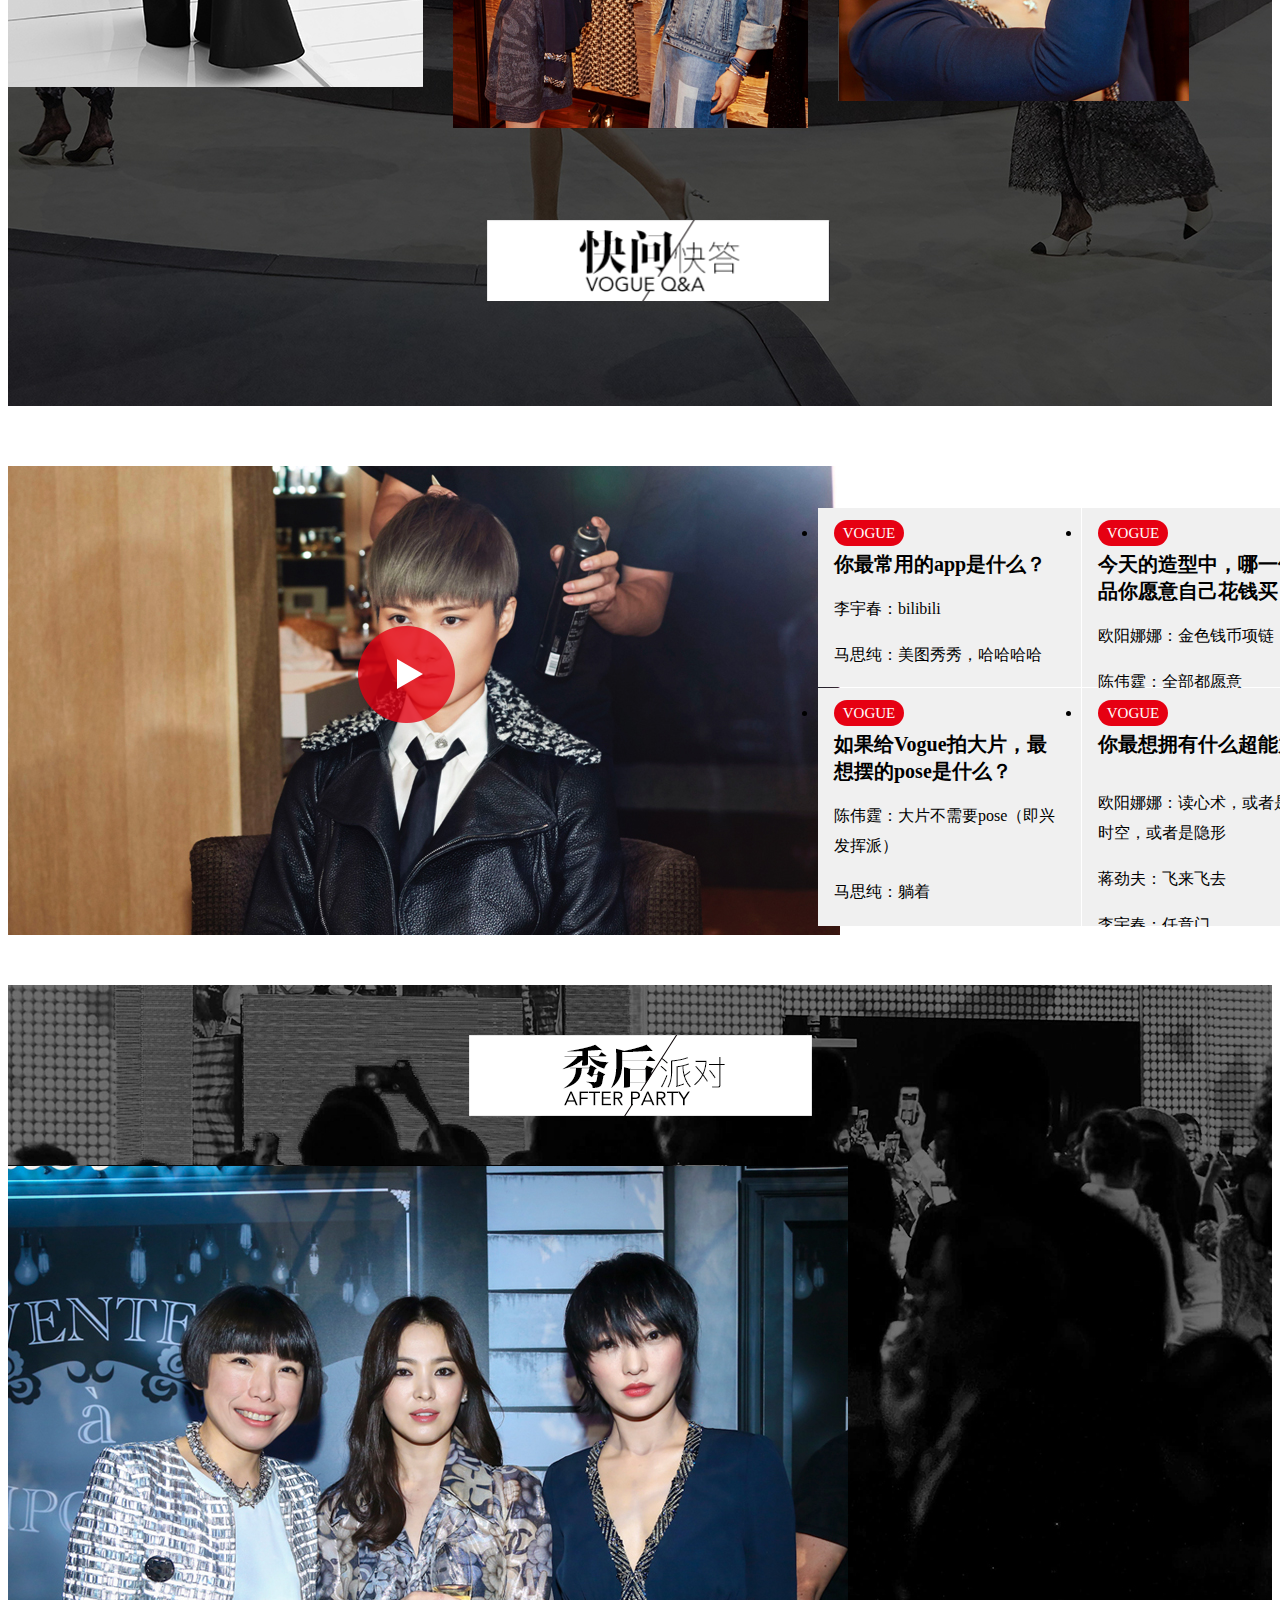
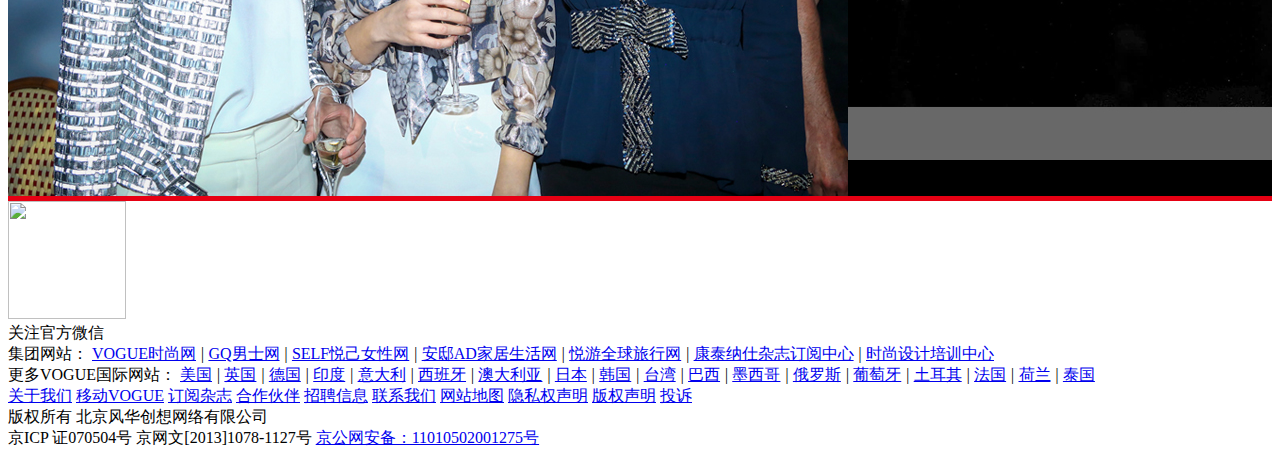
==== commit 59eb367d: "" ====
--- a/channel.html
+++ b/channel.html
@@ -10,7 +10,11 @@
 		<link type="text/css" rel="stylesheet" href="css/channel.css"/>
 		<script src="http://js.selfimg.com.cn/??jquery/jquery-1.7.1.min.js,seajs/seajs/2.1.1/sea.js,seajs/seajs-combo/1.0.1/seajs-combo.js,lib/share/1.0.0/share.js"></script>		
 		<link rel="stylesheet" href="css/swiper.min.css">
-		
+		<style type="text/css">
+        @media screen and (max-width:1300px){
+            .runway .swiper-button-prev{ left: 0;}
+            .runway .swiper-button-next{ right: 0;}
+        </style>
 		<!--[if lte IE 9]>
 	    <style type="text/css">
 	    	.celebsName,.celebsBlack{ opacity:1;}
@@ -214,29 +218,60 @@
 	<h2><img src="images/runwayTit.gif" width="343" height="80"></h2>
 </div>
 
-<!--秀场直击
+<!--秀场直击-->
 <div class="runwayWrapper">
 	<div class="runway">
 		<div class="swiper-container">
-		    <div class="swiper-container">
 	        <div class="swiper-wrapper">
-	            <div class="swiper-slide">Slide 1</div>
-	            <div class="swiper-slide">Slide 2</div>
-	            <div class="swiper-slide">Slide 3</div>
-	            <div class="swiper-slide">Slide 4</div>
-	            <div class="swiper-slide">Slide 5</div>
-	            <div class="swiper-slide">Slide 6</div>
-	            <div class="swiper-slide">Slide 7</div>
-	            <div class="swiper-slide">Slide 8</div>
-	            <div class="swiper-slide">Slide 9</div>
-	            <div class="swiper-slide">Slide 10</div>
+	            <div class="swiper-slide">
+	            	<ul>
+	            		<li><img src="images/runwayImg.jpg" width="260" height="396"></li>
+	            		<li><img src="images/runwayImg.jpg" width="260" height="396"></li>
+	            		<li><img src="images/runwayImg.jpg" width="260" height="396"></li>
+	            		<li><img src="images/runwayImg.jpg" width="260" height="396"></li>
+	            		<li><img src="images/runwayImg.jpg" width="260" height="396"></li>
+	            		<li><img src="images/runwayImg.jpg" width="260" height="396"></li>
+	            		<li><img src="images/runwayImg.jpg" width="260" height="396"></li>
+	            		<li><img src="images/runwayImg.jpg" width="260" height="396"></li>
+	            		<li><img src="images/runwayImg.jpg" width="260" height="396"></li>
+	            		<li><img src="images/runwayImg.jpg" width="260" height="396"></li>
+	            	</ul>
+	            </div>
+	            <div class="swiper-slide">
+	            	<ul>
+	            		<li><img src="images/runwayImg.jpg" width="260" height="396"></li>
+	            		<li><img src="images/runwayImg.jpg" width="260" height="396"></li>
+	            		<li><img src="images/runwayImg.jpg" width="260" height="396"></li>
+	            		<li><img src="images/runwayImg.jpg" width="260" height="396"></li>
+	            		<li><img src="images/runwayImg.jpg" width="260" height="396"></li>
+	            		<li><img src="images/runwayImg.jpg" width="260" height="396"></li>
+	            		<li><img src="images/runwayImg.jpg" width="260" height="396"></li>
+	            		<li><img src="images/runwayImg.jpg" width="260" height="396"></li>
+	            		<li><img src="images/runwayImg.jpg" width="260" height="396"></li>
+	            		<li><img src="images/runwayImg.jpg" width="260" height="396"></li>
+	            	</ul>
+	            </div>
+	            <div class="swiper-slide">
+	            	<ul>
+	            		<li><img src="images/runwayImg.jpg" width="260" height="396"></li>
+	            		<li><img src="images/runwayImg.jpg" width="260" height="396"></li>
+	            		<li><img src="images/runwayImg.jpg" width="260" height="396"></li>
+	            		<li><img src="images/runwayImg.jpg" width="260" height="396"></li>
+	            		<li><img src="images/runwayImg.jpg" width="260" height="396"></li>
+	            		<li><img src="images/runwayImg.jpg" width="260" height="396"></li>
+	            		<li><img src="images/runwayImg.jpg" width="260" height="396"></li>
+	            		<li><img src="images/runwayImg.jpg" width="260" height="396"></li>
+	            		<li><img src="images/runwayImg.jpg" width="260" height="396"></li>
+	            		<li><img src="images/runwayImg.jpg" width="260" height="396"></li>
+	            	</ul>
+	            </div>
 	        </div>
-		    <div class="swiper-button-prev"></div>
-		    <div class="swiper-button-next"></div>
-		</div>
-	</div>
-</div>
--->
+		</div>
+		<div class="swiper-button-prev"></div>
+		<div class="swiper-button-next"></div>
+	</div>
+</div>
+
 <!--3秒读懂-->
 <div class="threesecWrapper">
 	<div class="threeSec">
@@ -297,6 +332,14 @@
 		        		<img src="images/fittingC1.jpg" width="355" height="355">
 		        		<img src="images/fittingC2.jpg" width="355" height="355">
 		        	</div>
+		        	<div class="fittingR">
+		        		<img src="images/fittingR.jpg" width="351" height="468">
+		        	</div>
+		        	<div class="fittingText">
+		        		<h3>周迅</h3>
+		        		<a href="#">+ MORE</a>
+		        		<p>“巴黎在罗马”高级手工坊系列，以罗马深秋的色调和Chanel经典颜色为主：米色、奶油色、黑色和海军蓝，与棕色、橘色以及卡布奇诺咖啡色和谐搭配。</p>
+		        	</div>
 		        </div>
 		        <div class="swiper-slide">
 		        	<div class="fittingL"><img src="images/fittingL.jpg" width="415" height="739"></div>
@@ -304,6 +347,14 @@
 		        		<img src="images/fittingC1.jpg" width="355" height="355">
 		        		<img src="images/fittingC2.jpg" width="355" height="355">
 		        	</div>
+		        	<div class="fittingR">
+		        		<img src="images/fittingR.jpg" width="351" height="468">
+		        	</div>
+		        	<div class="fittingText">
+		        		<h3>周迅</h3>
+		        		<a href="#">+ MORE</a>
+		        		<p>“巴黎在罗马”高级手工坊系列，以罗马深秋的色调和Chanel经典颜色为主：米色、奶油色、黑色和海军蓝，与棕色、橘色以及卡布奇诺咖啡色和谐搭配。</p>
+		        	</div>
 		        </div>
 		        <div class="swiper-slide">
 		        	<div class="fittingL"><img src="images/fittingL.jpg" width="415" height="739"></div>
@@ -311,6 +362,14 @@
 		        		<img src="images/fittingC1.jpg" width="355" height="355">
 		        		<img src="images/fittingC2.jpg" width="355" height="355">
 		        	</div>
+		        	<div class="fittingR">
+		        		<img src="images/fittingR.jpg" width="351" height="468">
+		        	</div>
+		        	<div class="fittingText">
+		        		<h3>周迅</h3>
+		        		<a href="#">+ MORE</a>
+		        		<p>“巴黎在罗马”高级手工坊系列，以罗马深秋的色调和Chanel经典颜色为主：米色、奶油色、黑色和海军蓝，与棕色、橘色以及卡布奇诺咖啡色和谐搭配。</p>
+		        	</div>
 		        </div>
 		        <div class="swiper-slide">
 		        	<div class="fittingL"><img src="images/fittingL.jpg" width="415" height="739"></div>
@@ -318,6 +377,14 @@
 		        		<img src="images/fittingC1.jpg" width="355" height="355">
 		        		<img src="images/fittingC2.jpg" width="355" height="355">
 		        	</div>
+		        	<div class="fittingR">
+		        		<img src="images/fittingR.jpg" width="351" height="468">
+		        	</div>
+		        	<div class="fittingText">
+		        		<h3>周迅</h3>
+		        		<a href="#">+ MORE</a>
+		        		<p>“巴黎在罗马”高级手工坊系列，以罗马深秋的色调和Chanel经典颜色为主：米色、奶油色、黑色和海军蓝，与棕色、橘色以及卡布奇诺咖啡色和谐搭配。</p>
+		        	</div>
 		        </div>
 		        <div class="swiper-slide">
 		        	<div class="fittingL"><img src="images/fittingL.jpg" width="415" height="739"></div>
@@ -325,6 +392,14 @@
 		        		<img src="images/fittingC1.jpg" width="355" height="355">
 		        		<img src="images/fittingC2.jpg" width="355" height="355">
 		        	</div>
+		        	<div class="fittingR">
+		        		<img src="images/fittingR.jpg" width="351" height="468">
+		        	</div>
+		        	<div class="fittingText">
+		        		<h3>周迅</h3>
+		        		<a href="#">+ MORE</a>
+		        		<p>“巴黎在罗马”高级手工坊系列，以罗马深秋的色调和Chanel经典颜色为主：米色、奶油色、黑色和海军蓝，与棕色、橘色以及卡布奇诺咖啡色和谐搭配。</p>
+		        	</div>
 		        </div>
 		        <div class="swiper-slide">
 		        	<div class="fittingL"><img src="images/fittingL.jpg" width="415" height="739"></div>
@@ -332,6 +407,14 @@
 		        		<img src="images/fittingC1.jpg" width="355" height="355">
 		        		<img src="images/fittingC2.jpg" width="355" height="355">
 		        	</div>
+		        	<div class="fittingR">
+		        		<img src="images/fittingR.jpg" width="351" height="468">
+		        	</div>
+		        	<div class="fittingText">
+		        		<h3>周迅</h3>
+		        		<a href="#">+ MORE</a>
+		        		<p>“巴黎在罗马”高级手工坊系列，以罗马深秋的色调和Chanel经典颜色为主：米色、奶油色、黑色和海军蓝，与棕色、橘色以及卡布奇诺咖啡色和谐搭配。</p>
+		        	</div>
 		        </div>
 		        <div class="swiper-slide">
 		        	<div class="fittingL"><img src="images/fittingL.jpg" width="415" height="739"></div>
@@ -339,13 +422,21 @@
 		        		<img src="images/fittingC1.jpg" width="355" height="355">
 		        		<img src="images/fittingC2.jpg" width="355" height="355">
 		        	</div>
+		        	<div class="fittingR">
+		        		<img src="images/fittingR.jpg" width="351" height="468">
+		        	</div>
+		        	<div class="fittingText">
+		        		<h3>周迅</h3>
+		        		<a href="#">+ MORE</a>
+		        		<p>“巴黎在罗马”高级手工坊系列，以罗马深秋的色调和Chanel经典颜色为主：米色、奶油色、黑色和海军蓝，与棕色、橘色以及卡布奇诺咖啡色和谐搭配。</p>
+		        	</div>
 		        </div>
 		    </div>
 		    <div class="swiper-button-prev"></div>
     		<div class="swiper-button-next"></div>
 		</div>
 		
-		<h2><img src="images/vogueQa.gif" width="343" height="81"></h2>
+		<h2 class="vogueQatit"><img src="images/vogueQa.gif" width="343" height="81"></h2>
 	</div>
 </div>
 
@@ -391,7 +482,7 @@
 	<div class="afterParty">
 		<h2><img src="images/afterParty.gif" width="343" height="81"></h2>
 		<div class="street-tab">
-			<div class="street-content newyork">
+			<div class="street-content">
 				<div class="abs-tab">
 					<a href="" target="_blank">
 						<img src="images/afterParty.jpg" width="840" height="631">
@@ -511,6 +602,17 @@
 <script src="js/swiper.jquery.min.js"></script>
 <!--秀场直击-->
 <script>
+ var mySwiper = new Swiper('.runway .swiper-container', {
+  	loop: true,
+    nextButton: '.swiper-button-next',
+    prevButton: '.swiper-button-prev'
+//  slidesPerView: 5,
+//  slidesPerColumn: 2,
+  })        
+  </script>
+
+<!--明星试装-->
+<script>
   var names = ['欧阳娜娜','蒋劲夫','白百何','周迅','李宇春','陈伟霆','马思纯'];
   var mySwiper = new Swiper('.fiting .swiper-container', {
   	loop: true,
@@ -523,11 +625,8 @@
     paginationBulletRender: function (index, className) {
       return '<span class="' + className + '">' + names[index] + '</span>';
   	}
-//  slidesPerView: 5,
-//  slidesPerColumn: 2,
   })        
   </script>
-
 
 
 <script type="text/javascript">
--- a/css/channel.css
+++ b/css/channel.css
@@ -18,9 +18,16 @@
 .celebsWrapper h2{ width: 343px; height: 80px; margin: 56px auto 0;}
 
 /*秀场直击*/
-.runwayWrapper{ height: 853px; margin-top: 60px;}
-.runway{ margin: 0 auto;}
-.runway .swiper-container {} 
+.runwayWrapper{ height: 792px; margin-top: 60px;}
+.runway{ width: 1431px; margin: 0 auto; position: relative;}
+.runway .swiper-container { width: 1300px;} 
+.runway .swiper-container li{ float: left;}
+.runway .swiper-container li img{ display: block; width: 260px; height: 396px;}
+.runway .swiper-button-prev,.runway .swiper-button-next{ width: 85px; height: 110px; background: url(../images/arrow.png) no-repeat 0 0; margin-top: -55px;}
+.runway .swiper-button-prev{ background-position: 0 0; left: -65px;}
+.runway .swiper-button-prev:hover{ background-position: 0 -110px;}
+.runway .swiper-button-next{ background-position: -85px 0; right: -65px;}
+.runway .swiper-button-next:hover{ background-position: -85px -110px;}
 
 /*3秒读懂*/
 .threesecWrapper{ height: 539px; background: url(../images/threeSecbg.jpg) no-repeat center 0;}
@@ -40,13 +47,13 @@
 .threeSec ul li a{ color: #000;}
 
 /*经常回顾*/
-.highLightswrapper{ width: 1300px; height: 586px; margin: 115px 0 80px 103px; _display:inline;}
+.highLightswrapper{ width: 1300px; height: 586px; margin: 115px auto 80px; padding-left: 103px; box-sizing: border-box;}
 .highLights{ position: relative; width: 1010px; height: 586px; padding-left: 55px; background: url(../images/highLightbg.jpg) no-repeat 0 0;}
 .highLights a{ display: block; width: 1063px; height: 586px;}
 .highLights a img{ display: block; width:971px; height: 532px;}
 .highLights div{ position: absolute; left: 55px; bottom: 54px; color: #fff; width: 971px; height: 120px; padding: 30px 30px 0; box-sizing: border-box; background: url(../images/highBlack.png) repeat 0 0;}
-.highLights div h3{ font-size: 30px; margin-bottom: 18px; font-weight: normal;}
-.highLights div p{ font-size: 16px;}
+.highLights div h3{ height: 30px; overflow: hidden; font-size: 30px; margin-bottom: 18px; font-weight: normal;}
+.highLights div p{ font-size: 16px; height: 24px; overflow: hidden;}
 .playBtn{ display: block; position: absolute; cursor: pointer; width: 97px; height: 97px; top: 170px; left: 500px; background: url(../images/arrow.png) no-repeat -170px 0;}
 .highLights:hover .playBtn,.vogueQa div:hover .playBtn{ background-position: -170px -97px;}
 .highLights em{ width:108px; height: 32px; background: #000; line-height: 32px; color: #fff; font-size: 15px; text-align: center; position: absolute; top: 30px; right: -28px; border-radius: 20px; -webkit-border-radius: 20px; -moz-border-radius: 20px; -ms-border-radius: 20px; -o-border-radius: 20px;}
@@ -55,22 +62,28 @@
 .fitingWrapper{ height: 1277px; background: url(../images/fittingBg.jpg) no-repeat center 0;}
 .fiting{ width: 1300px; margin: 0 auto; padding-top: 70px;}
 .fiting h2{ width: 343px; height: 81px; margin: 0 auto;}
-.fiting .swiper-pagination{ margin: 0 auto; position: relative; color: #fff;}
+.fiting h2.vogueQatit{ margin-top: 92px;}
+.fiting .swiper-pagination{ margin: 28px auto 0; position: relative; color: #fff;}
 .fiting .swiper-pagination span.swiper-pagination-bullet{ display: inline-block; font-size: 18px; cursor: pointer; margin-bottom: 36px; padding: 20px; _display: inline;}
 .fiting .swiper-pagination span.swiper-pagination-bullet:hover{ border-bottom: 5px solid #E60012;}
 .fiting .swiper-container{ width: 1300px;height: 820px;}
 .fiting .swiper-slide div{ float: left;}
 .fittingL{ margin: 40px 30px 0 0;}
-.fittingC { width: 355px;}
+.fittingC { width: 355px; margin-right: 30px;}
 .fittingC img{ margin-bottom: 110px;}
+
 .fiting .swiper-button-prev{ position: absolute; top: 325px; right: 0; left: auto; background: url(../images/arrow.png) no-repeat -110px -220px; margin-top: 0; width: 110px; height: 85px;}
-/*.fiting .swiper-button-prev:hover{ background: url(../images/arrow.png) no-repeat 0 -220px;}*/
+.fiting .swiper-button-prev:hover{ background: url(../images/arrow.png) no-repeat 0 -220px;}
 .fiting .swiper-button-next{ position: absolute; top: 410px; right: 0; left: auto; background: url(../images/arrow.png) no-repeat -110px -305px; margin-top: 0; width: 110px; height: 85px;}
+.fiting .swiper-button-next:hover{ background: url(../images/arrow.png) no-repeat 0 -305px;}
 .fiting .swiper-pagination-bullet{ width: auto; height: auto; opacity: 1; background: none; border-radius: 0;}
 .fiting .swiper-pagination-bullet-active{ border-bottom: 5px solid #E60012;}
 
-
-
+.fittingR{ margin-top: 325px;}
+.fittingText{ position: absolute; top: 85px; right: 0; width: 521px; height: 210px; color: #fff; background: url(../images/fittingText.png) repeat 0 0; padding: 35px 30px 0 35px; box-sizing: border-box;}
+.fittingText h3{ float: left; width: 330px; font-size: 40px; line-height: 40px; font-weight: normal; margin-bottom: 20px;}
+.fittingText a:link,.fittingText a:visited{ float: right; font-size: 19px; width: 122px; height: 34px; border: 1px solid #fff; color: #fff; line-height: 34px; text-align: center;}
+.fittingText p{ clear: both; font-size: 16px; line-height: 30px; height: 88px; overflow: hidden;}
 
 /*快问快答*/
 .vogueQa{ position: relative; width: 1300px; height: 469px; margin: 60px auto 50px;}
@@ -87,14 +100,14 @@
 .vogueQa ul li p img{ position: relative; top: 3px;}
 
  /*秀后派对*/
-.afterPartywrapper{ height: 811px; margin-bottom: 5px solid #e60013; background: url(../images/afterPartybg.jpg) no-repeat center 0;}
-.afterParty{ width: 1300px; margin: 0 auto; overflow: hidden;}
-.afterParty h2{ width: 343px; height: 81px; margin: 50px auto;}
+.afterPartywrapper{ height: 811px; border-bottom: 5px solid #e60013; background: url(../images/afterPartybg.jpg) no-repeat center 0;}
+.afterParty{ margin: 0 auto; overflow: hidden;}
+.afterParty h2{ width: 343px; height: 81px; margin: 50px auto 49px;}
 
 .street-tab,
 .street-content{
 	position: relative;
-	height: 690px;
+	height: 631px;
 	overflow: hidden;
 }
 .street-tab .abs-tab{
@@ -104,11 +117,11 @@
 	position: relative;
 	display: block;
 	float: left;
-	height: 690px;
+	height: 631px;
 }
 .street-tab img{
 	display: block;
-	height: 690px;
+	height: 631px;
 }
 
 
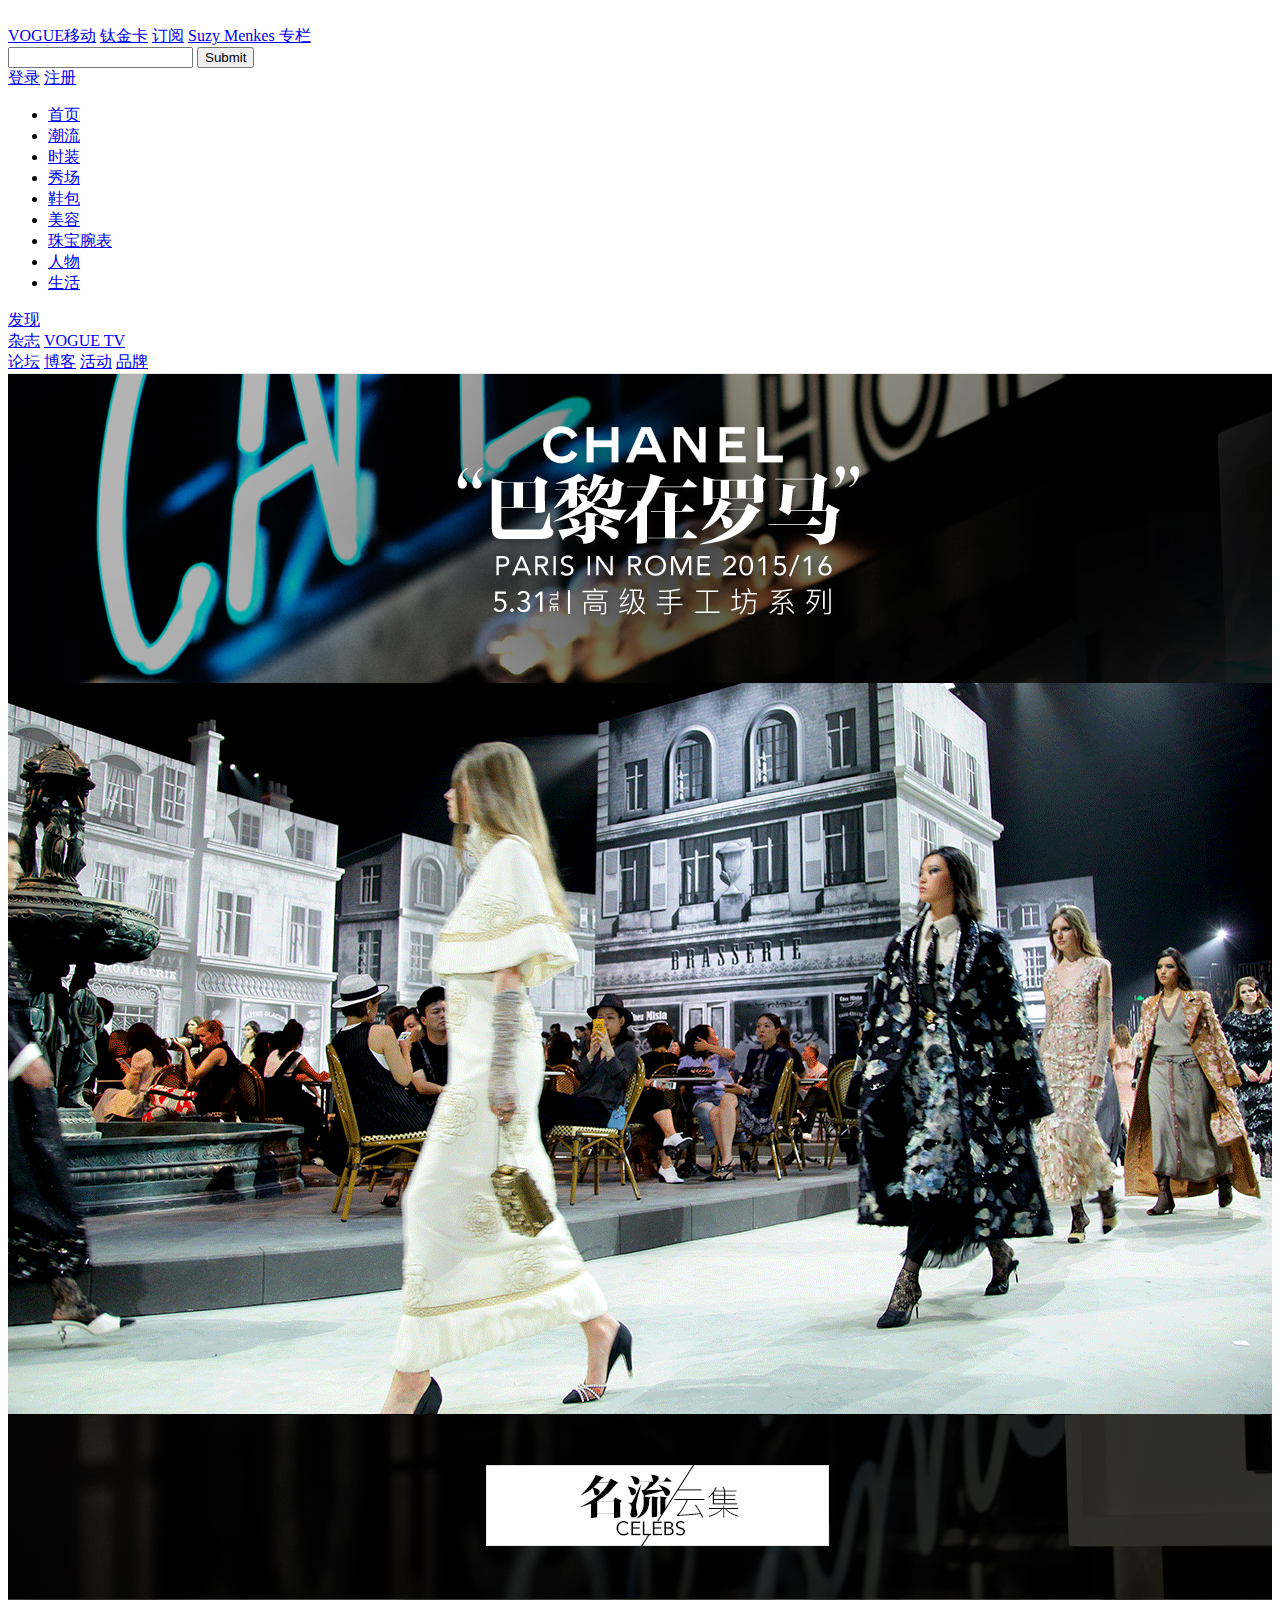
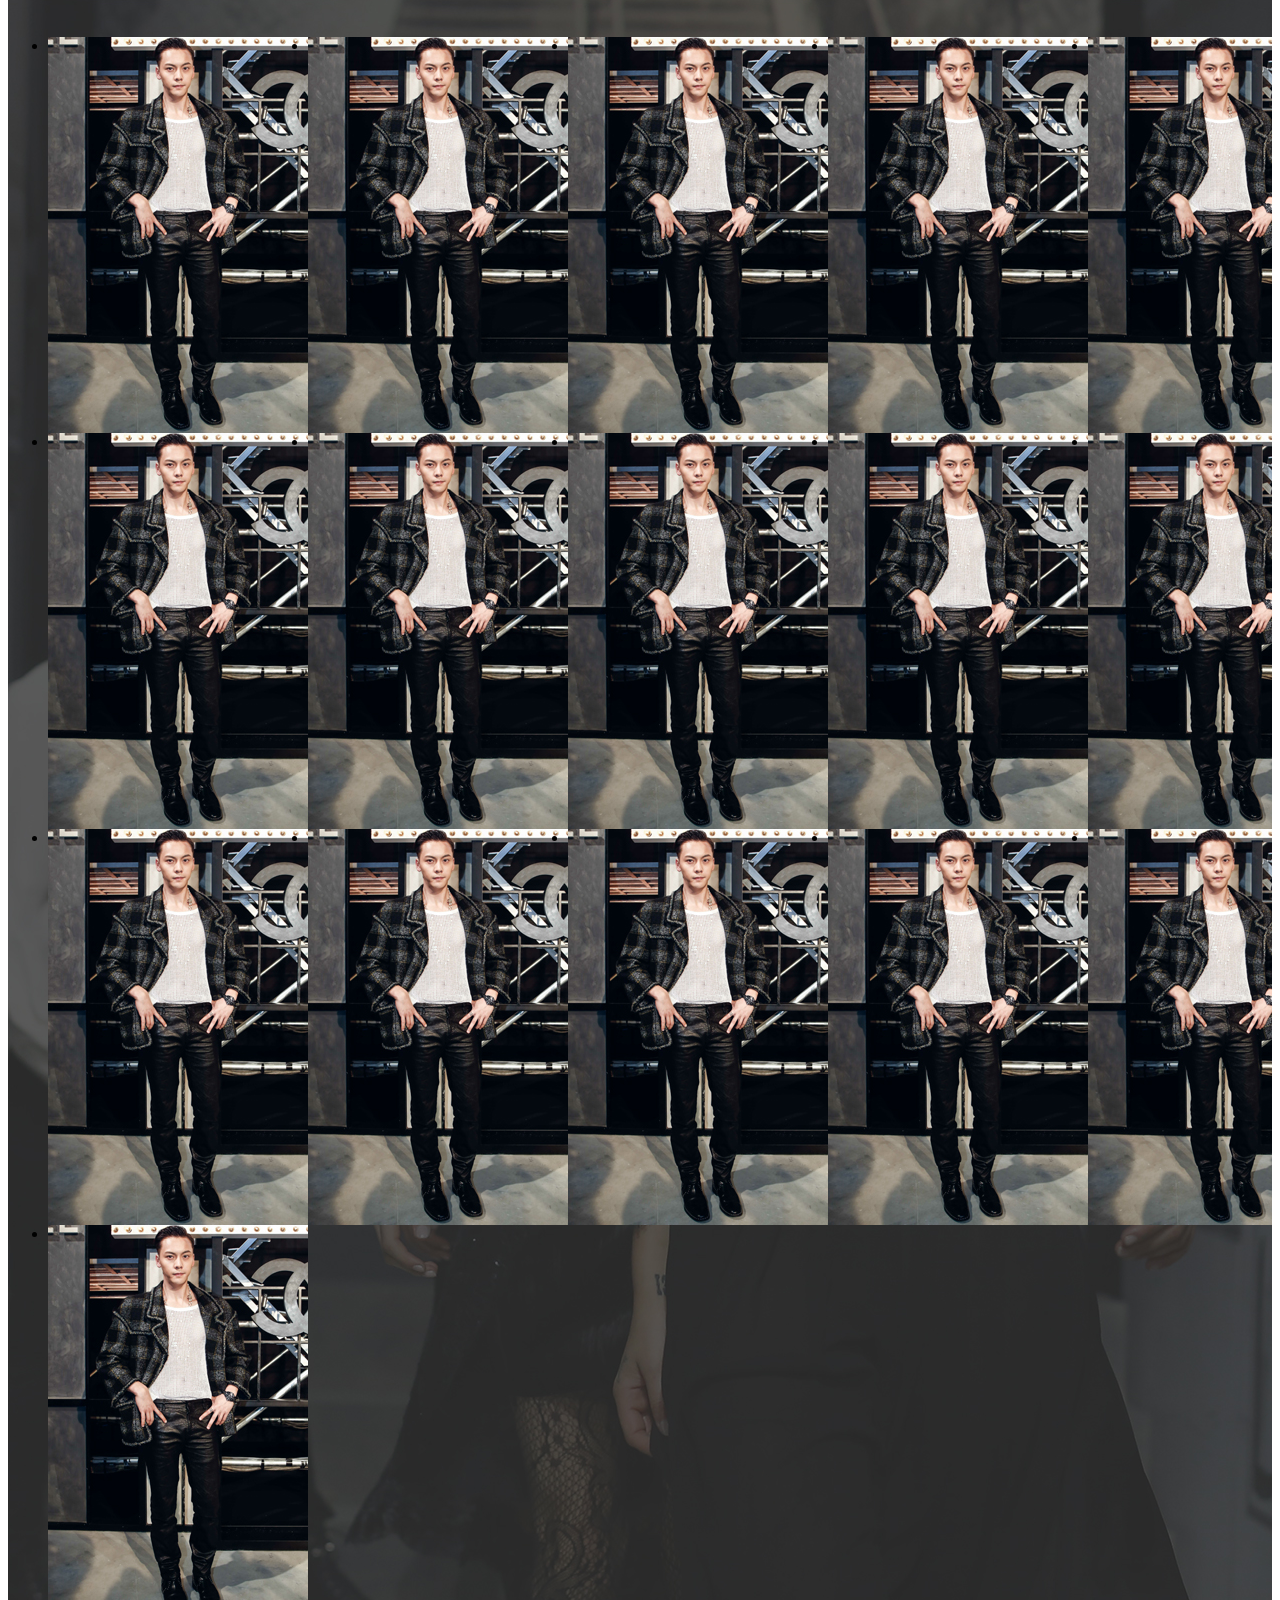
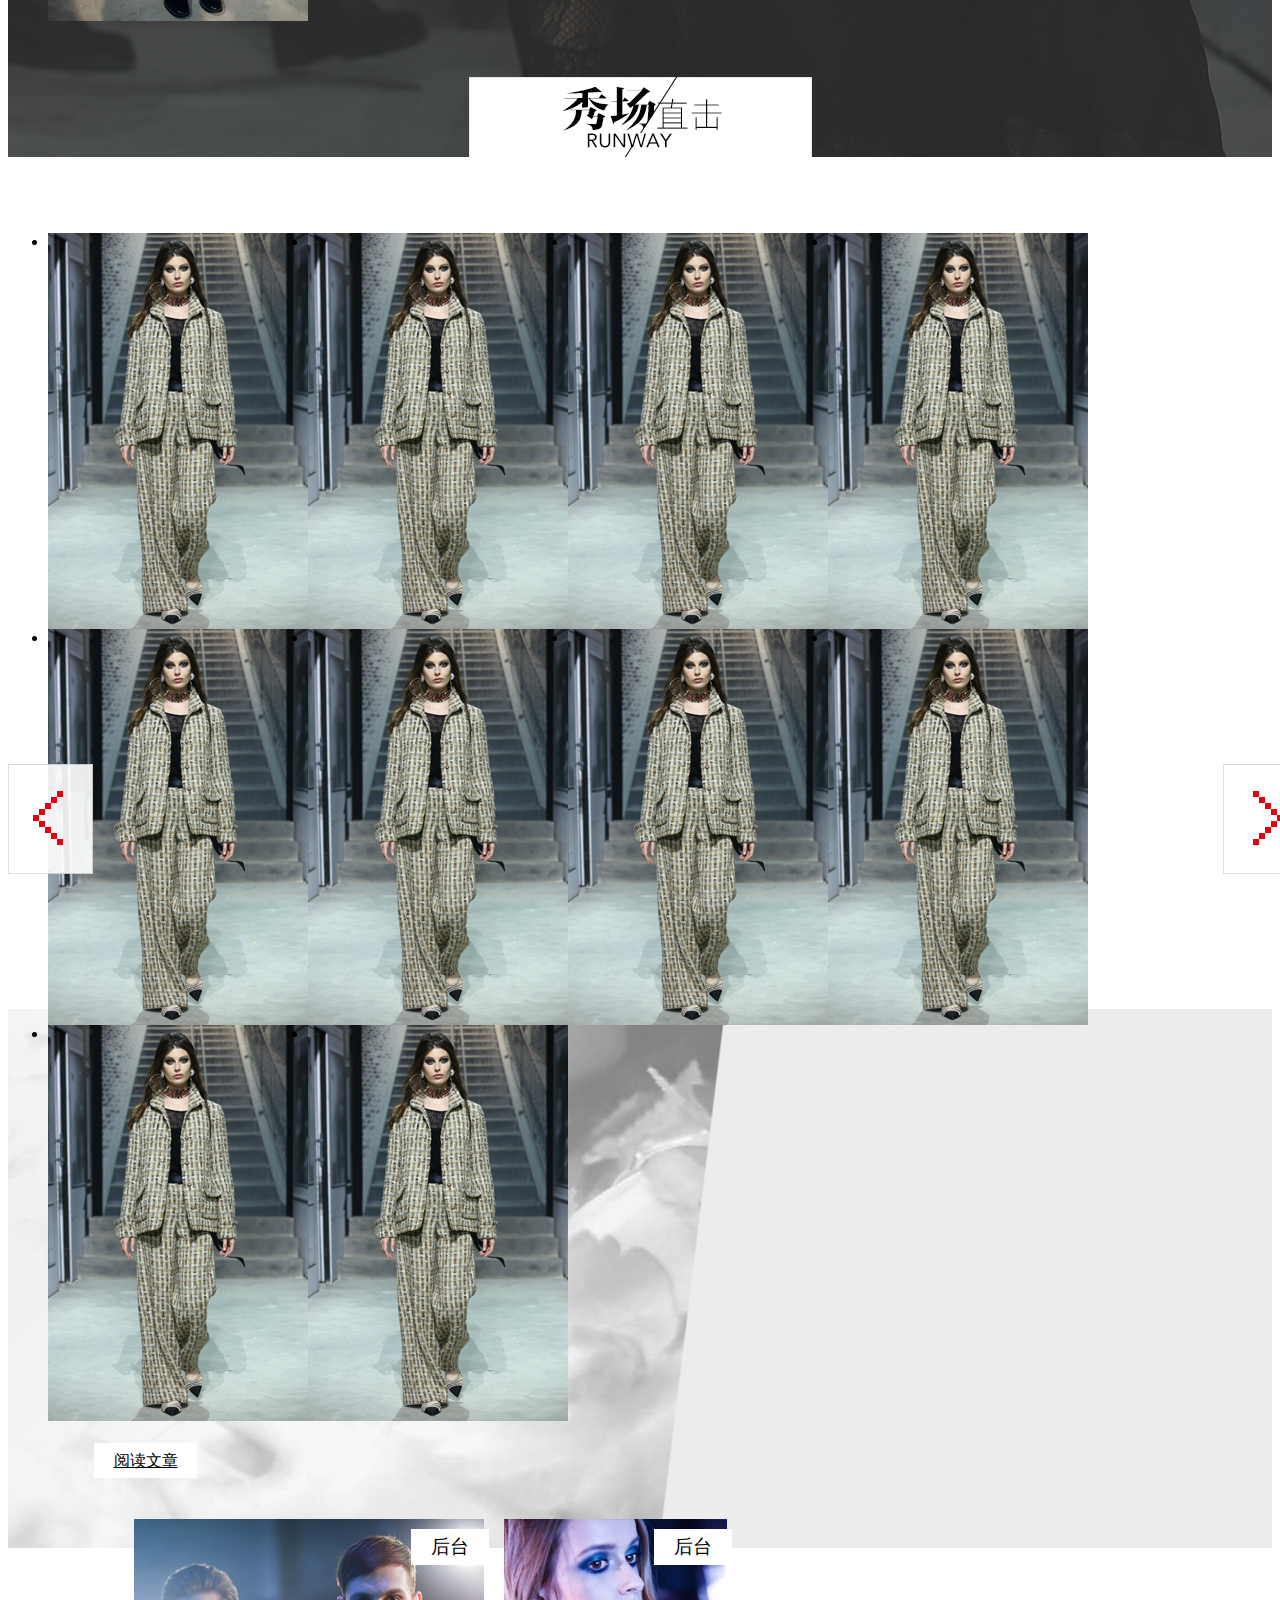
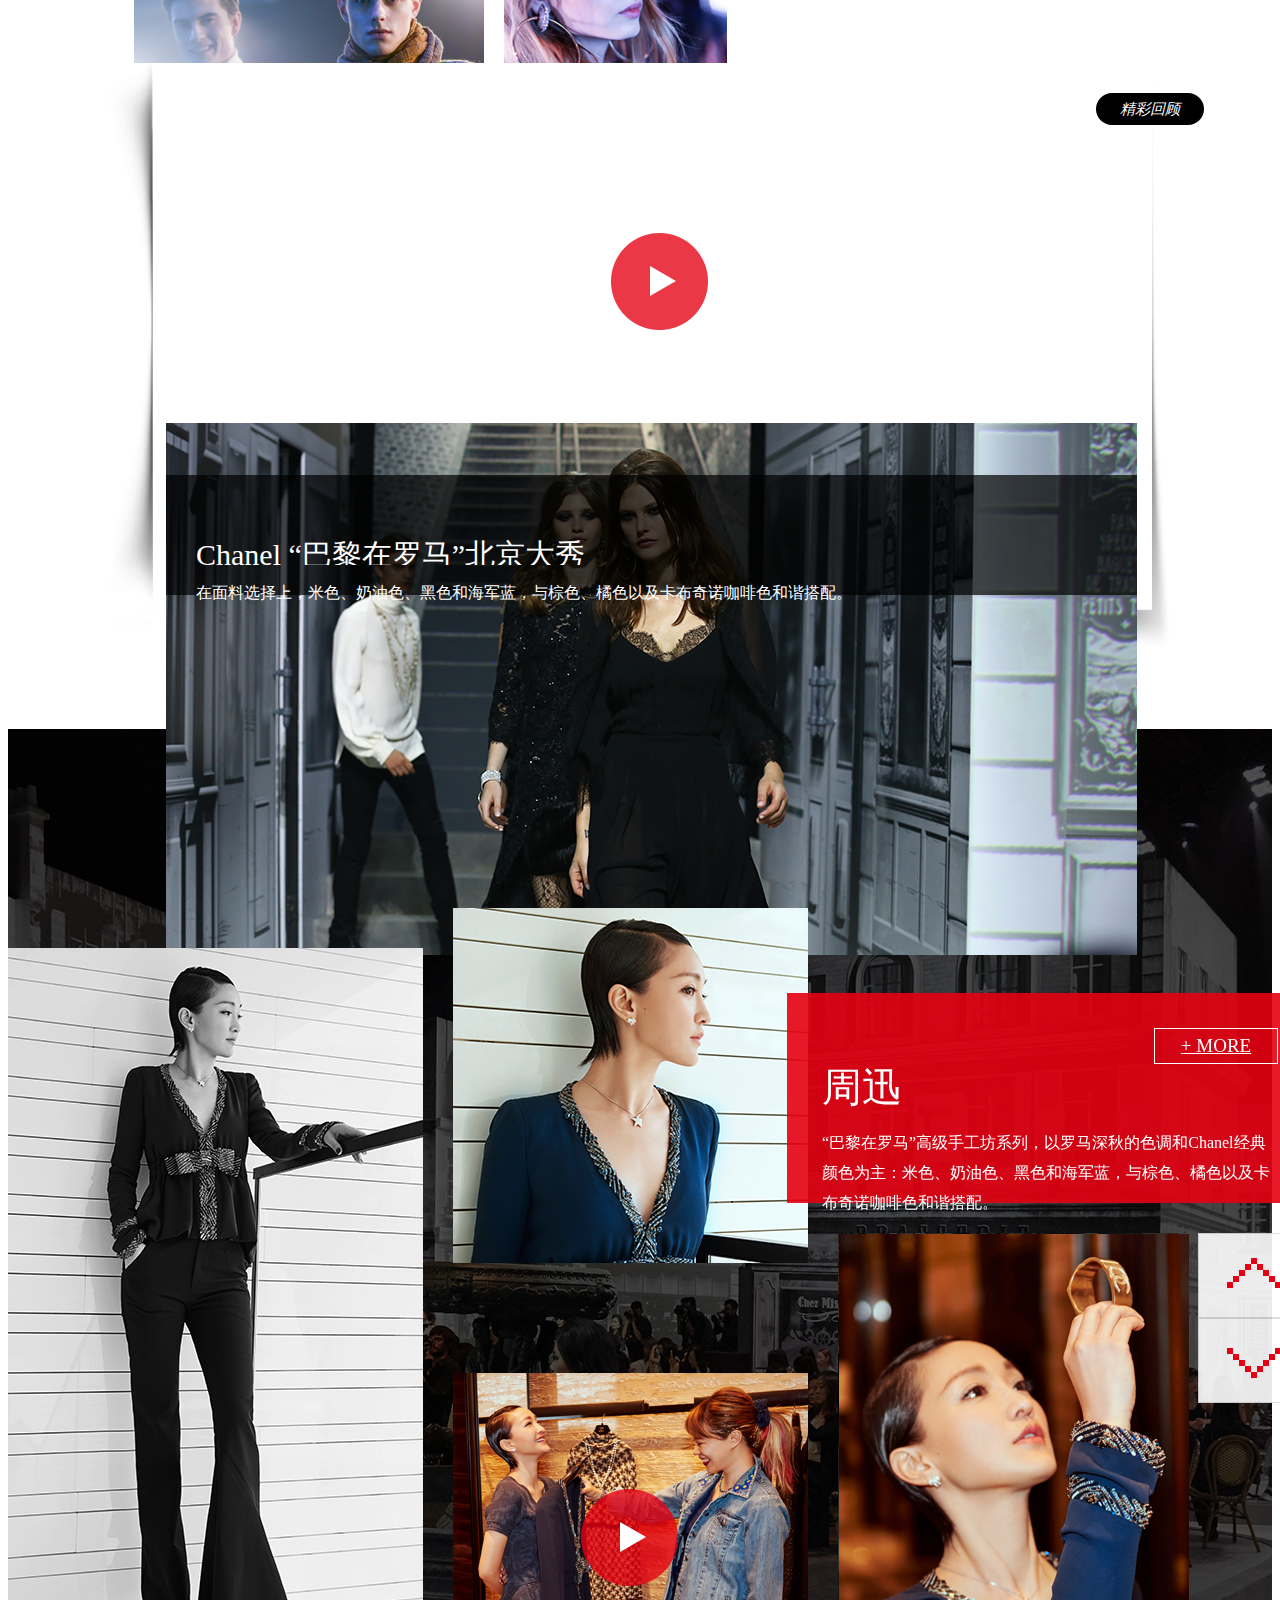
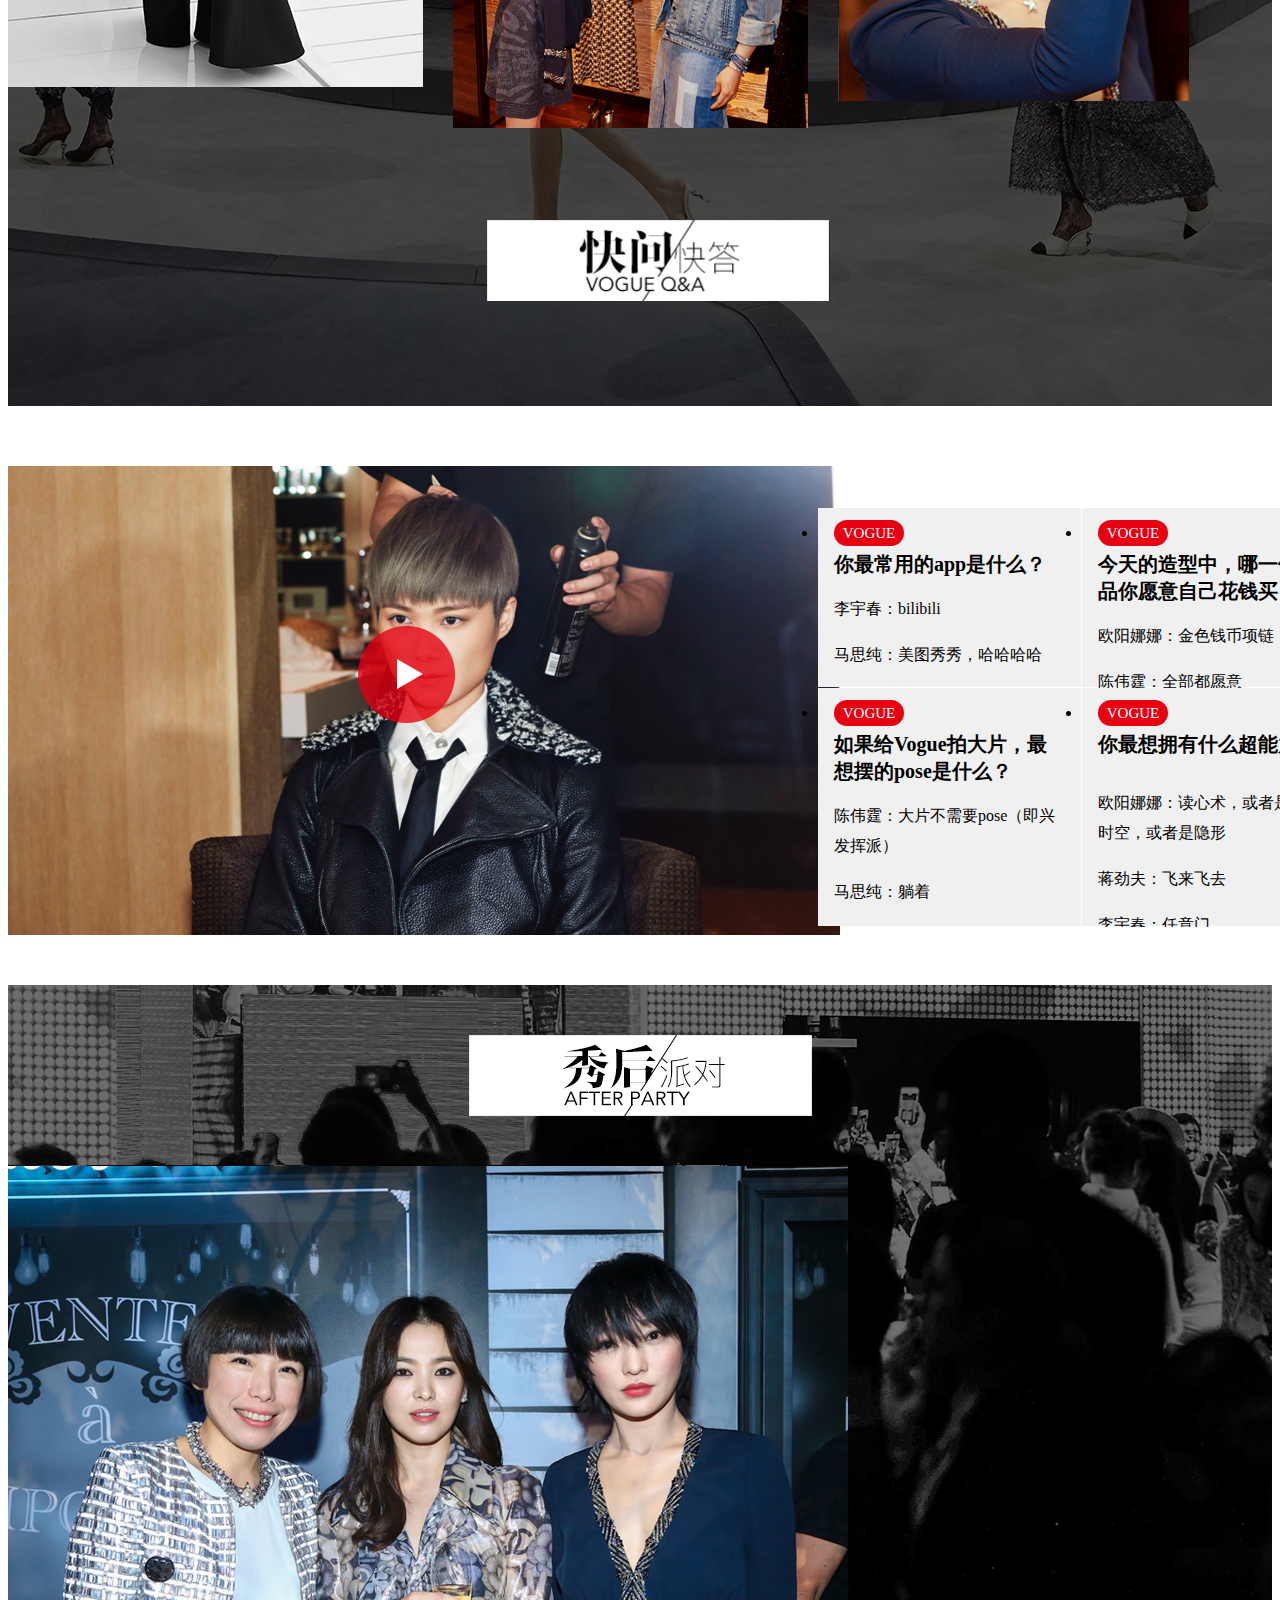
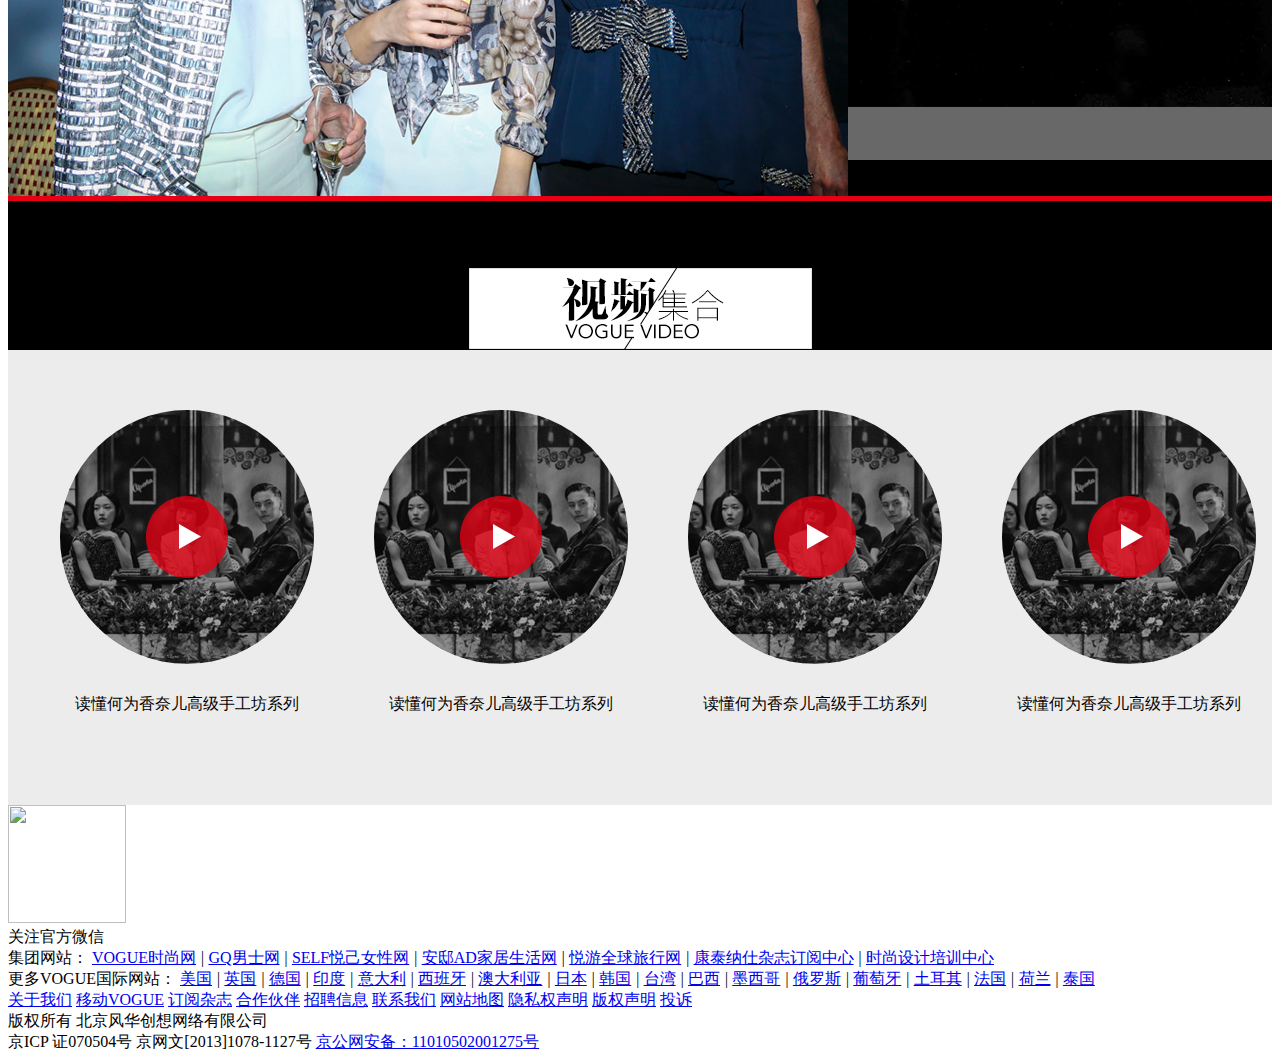
==== commit 5cc4a49b: "" ====
--- a/channel.html
+++ b/channel.html
@@ -103,112 +103,112 @@
 <div class="celebsWrapper">
 	<ul class="celebs">
 		<li>
-			<a href="#">
-				<img src="images/celebsImg.jpg" width="260" height="396">
-				<p class="celebsBlack"></p>
-				<p class="celebsName">白百何</p>
-			</a>
-		</li>
-		<li>
-			<a href="#">
-				<img src="images/celebsImg.jpg" width="260" height="396">
-				<p class="celebsBlack"></p>
-				<p class="celebsName">白百何</p>
-			</a>
-		</li>
-		<li>
-			<a href="#">
-				<img src="images/celebsImg.jpg" width="260" height="396">
-				<p class="celebsBlack"></p>
-				<p class="celebsName">白百何</p>
-			</a>
-		</li>
-		<li>
-			<a href="#">
-				<img src="images/celebsImg.jpg" width="260" height="396">
-				<p class="celebsBlack"></p>
-				<p class="celebsName">白百何</p>
-			</a>
-		</li>
-		<li>
-			<a href="#">
-				<img src="images/celebsImg.jpg" width="260" height="396">
-				<p class="celebsBlack"></p>
-				<p class="celebsName">白百何</p>
-			</a>
-		</li>
-		<li>
-			<a href="#">
-				<img src="images/celebsImg.jpg" width="260" height="396">
-				<p class="celebsBlack"></p>
-				<p class="celebsName">白百何</p>
-			</a>
-		</li>
-		<li>
-			<a href="#">
-				<img src="images/celebsImg.jpg" width="260" height="396">
-				<p class="celebsBlack"></p>
-				<p class="celebsName">白百何</p>
-			</a>
-		</li>
-		<li>
-			<a href="#">
-				<img src="images/celebsImg.jpg" width="260" height="396">
-				<p class="celebsBlack"></p>
-				<p class="celebsName">白百何</p>
-			</a>
-		</li>
-		<li>
-			<a href="#">
-				<img src="images/celebsImg.jpg" width="260" height="396">
-				<p class="celebsBlack"></p>
-				<p class="celebsName">白百何</p>
-			</a>
-		</li>
-		<li>
-			<a href="#">
-				<img src="images/celebsImg.jpg" width="260" height="396">
-				<p class="celebsBlack"></p>
-				<p class="celebsName">白百何</p>
-			</a>
-		</li>
-		<li>
-			<a href="#">
-				<img src="images/celebsImg.jpg" width="260" height="396">
-				<p class="celebsBlack"></p>
-				<p class="celebsName">白百何</p>
-			</a>
-		</li>
-		<li>
-			<a href="#">
-				<img src="images/celebsImg.jpg" width="260" height="396">
-				<p class="celebsBlack"></p>
-				<p class="celebsName">白百何</p>
-			</a>
-		</li>
-		<li>
-			<a href="#">
-				<img src="images/celebsImg.jpg" width="260" height="396">
-				<p class="celebsBlack"></p>
-				<p class="celebsName">白百何</p>
-			</a>
-		</li>
-		<li>
-			<a href="#">
-				<img src="images/celebsImg.jpg" width="260" height="396">
-				<p class="celebsBlack"></p>
-				<p class="celebsName">白百何</p>
-			</a>
-		</li>
-		<li>
-			<a href="#">
-				<img src="images/celebsImg.jpg" width="260" height="396">
-				<p class="celebsBlack"></p>
-				<p class="celebsName">白百何</p>
-			</a>
-		</li>
-		<li>
-			<a href="#">
+			<a href="#" target="_blank">
+				<img src="images/celebsImg.jpg" width="260" height="396">
+				<p class="celebsBlack"></p>
+				<p class="celebsName">白百何</p>
+			</a>
+		</li>
+		<li>
+			<a href="#" target="_blank">
+				<img src="images/celebsImg.jpg" width="260" height="396">
+				<p class="celebsBlack"></p>
+				<p class="celebsName">白百何</p>
+			</a>
+		</li>
+		<li>
+			<a href="#" target="_blank">
+				<img src="images/celebsImg.jpg" width="260" height="396">
+				<p class="celebsBlack"></p>
+				<p class="celebsName">白百何</p>
+			</a>
+		</li>
+		<li>
+			<a href="#" target="_blank">
+				<img src="images/celebsImg.jpg" width="260" height="396">
+				<p class="celebsBlack"></p>
+				<p class="celebsName">白百何</p>
+			</a>
+		</li>
+		<li>
+			<a href="#" target="_blank">
+				<img src="images/celebsImg.jpg" width="260" height="396">
+				<p class="celebsBlack"></p>
+				<p class="celebsName">白百何</p>
+			</a>
+		</li>
+		<li>
+			<a href="#" target="_blank">
+				<img src="images/celebsImg.jpg" width="260" height="396">
+				<p class="celebsBlack"></p>
+				<p class="celebsName">白百何</p>
+			</a>
+		</li>
+		<li>
+			<a href="#" target="_blank">
+				<img src="images/celebsImg.jpg" width="260" height="396">
+				<p class="celebsBlack"></p>
+				<p class="celebsName">白百何</p>
+			</a>
+		</li>
+		<li>
+			<a href="#" target="_blank">
+				<img src="images/celebsImg.jpg" width="260" height="396">
+				<p class="celebsBlack"></p>
+				<p class="celebsName">白百何</p>
+			</a>
+		</li>
+		<li>
+			<a href="#" target="_blank">
+				<img src="images/celebsImg.jpg" width="260" height="396">
+				<p class="celebsBlack"></p>
+				<p class="celebsName">白百何</p>
+			</a>
+		</li>
+		<li>
+			<a href="#" target="_blank">
+				<img src="images/celebsImg.jpg" width="260" height="396">
+				<p class="celebsBlack"></p>
+				<p class="celebsName">白百何</p>
+			</a>
+		</li>
+		<li>
+			<a href="#" target="_blank">
+				<img src="images/celebsImg.jpg" width="260" height="396">
+				<p class="celebsBlack"></p>
+				<p class="celebsName">白百何</p>
+			</a>
+		</li>
+		<li>
+			<a href="#" target="_blank">
+				<img src="images/celebsImg.jpg" width="260" height="396">
+				<p class="celebsBlack"></p>
+				<p class="celebsName">白百何</p>
+			</a>
+		</li>
+		<li>
+			<a href="#" target="_blank">
+				<img src="images/celebsImg.jpg" width="260" height="396">
+				<p class="celebsBlack"></p>
+				<p class="celebsName">白百何</p>
+			</a>
+		</li>
+		<li>
+			<a href="#" target="_blank">
+				<img src="images/celebsImg.jpg" width="260" height="396">
+				<p class="celebsBlack"></p>
+				<p class="celebsName">白百何</p>
+			</a>
+		</li>
+		<li>
+			<a href="#" target="_blank">
+				<img src="images/celebsImg.jpg" width="260" height="396">
+				<p class="celebsBlack"></p>
+				<p class="celebsName">白百何</p>
+			</a>
+		</li>
+		<li>
+			<a href="#" target="_blank">
 				<img src="images/celebsImg.jpg" width="260" height="396">
 				<p class="celebsBlack"></p>
 				<p class="celebsName">白百何</p>
@@ -278,23 +278,23 @@
 		<div class="threeSectext">
 			<h2><img src="images/threeSec.png" width="423" height="85"></h2>
 			<p>继香奈儿2014“巴黎—达拉斯”高级手工坊系列、2015春夏眼镜系列、11.12手袋系列以及最近的眼部彩妆系列广告大片之后，克里斯汀·斯图尔特再度应卡尔·拉格斐之邀担任香奈儿广告大片女主角。在卡尔的镜头下，这位美国女演员再一次生动演绎香奈儿2016“巴黎在罗马”高级手工坊系列广告大片，写下自己与香奈儿品牌之间故事的新篇章。</p>
-			<a href="#">阅读文章</a>
+			<a href="#" target="_blank">阅读文章</a>
 		</div>
 		<ul>
 			<li class="firLi">
-				<a href="#">
+				<a href="#" target="_blank">
 					<img src="images/threeSecbig.jpg" width="350" height="468">
 					<span>后台</span>
 				</a>
 			</li>
 			<li>
-				<a href="#">
+				<a href="#" target="_blank">
 					<img src="images/threeSecsml.jpg" width="223" height="223">
 					<span>后台</span>
 				</a>
 			</li>
 			<li>
-				<a href="#">
+				<a href="#" target="_blank">
 					<img src="images/threeSecsml.jpg" width="223" height="223">
 					<span>后台</span>
 				</a>
@@ -307,7 +307,7 @@
 <!--精彩回顾-->
 <div class="highLightswrapper">
 	<div class="highLights">
-		<a href="#">
+		<a href="#" target="_blank">
 			<img src="images/highLightimg.jpg" width="971" height="532">
 			<div>
 				<h3>Chanel “巴黎在罗马”北京大秀</h3>
@@ -330,14 +330,17 @@
 		        	<div class="fittingL"><img src="images/fittingL.jpg" width="415" height="739"></div>
 		        	<div class="fittingC">
 		        		<img src="images/fittingC1.jpg" width="355" height="355">
-		        		<img src="images/fittingC2.jpg" width="355" height="355">
+		        		<a href="#" target="_blank">
+		        			<img src="images/fittingC2.jpg" width="355" height="355">
+		        			<span class="playBtn"></span>
+		        		</a>
 		        	</div>
 		        	<div class="fittingR">
 		        		<img src="images/fittingR.jpg" width="351" height="468">
 		        	</div>
 		        	<div class="fittingText">
 		        		<h3>周迅</h3>
-		        		<a href="#">+ MORE</a>
+		        		<a href="#" target="_blank">+ MORE</a>
 		        		<p>“巴黎在罗马”高级手工坊系列，以罗马深秋的色调和Chanel经典颜色为主：米色、奶油色、黑色和海军蓝，与棕色、橘色以及卡布奇诺咖啡色和谐搭配。</p>
 		        	</div>
 		        </div>
@@ -345,14 +348,17 @@
 		        	<div class="fittingL"><img src="images/fittingL.jpg" width="415" height="739"></div>
 		        	<div class="fittingC">
 		        		<img src="images/fittingC1.jpg" width="355" height="355">
-		        		<img src="images/fittingC2.jpg" width="355" height="355">
+		        		<a href="#" target="_blank">
+		        			<img src="images/fittingC2.jpg" width="355" height="355">
+		        			<span class="playBtn"></span>
+		        		</a>
 		        	</div>
 		        	<div class="fittingR">
 		        		<img src="images/fittingR.jpg" width="351" height="468">
 		        	</div>
 		        	<div class="fittingText">
 		        		<h3>周迅</h3>
-		        		<a href="#">+ MORE</a>
+		        		<a href="#" target="_blank">+ MORE</a>
 		        		<p>“巴黎在罗马”高级手工坊系列，以罗马深秋的色调和Chanel经典颜色为主：米色、奶油色、黑色和海军蓝，与棕色、橘色以及卡布奇诺咖啡色和谐搭配。</p>
 		        	</div>
 		        </div>
@@ -360,14 +366,17 @@
 		        	<div class="fittingL"><img src="images/fittingL.jpg" width="415" height="739"></div>
 		        	<div class="fittingC">
 		        		<img src="images/fittingC1.jpg" width="355" height="355">
-		        		<img src="images/fittingC2.jpg" width="355" height="355">
+		        		<a href="#" target="_blank">
+		        			<img src="images/fittingC2.jpg" width="355" height="355">
+		        			<span class="playBtn"></span>
+		        		</a>
 		        	</div>
 		        	<div class="fittingR">
 		        		<img src="images/fittingR.jpg" width="351" height="468">
 		        	</div>
 		        	<div class="fittingText">
 		        		<h3>周迅</h3>
-		        		<a href="#">+ MORE</a>
+		        		<a href="#" target="_blank">+ MORE</a>
 		        		<p>“巴黎在罗马”高级手工坊系列，以罗马深秋的色调和Chanel经典颜色为主：米色、奶油色、黑色和海军蓝，与棕色、橘色以及卡布奇诺咖啡色和谐搭配。</p>
 		        	</div>
 		        </div>
@@ -375,14 +384,17 @@
 		        	<div class="fittingL"><img src="images/fittingL.jpg" width="415" height="739"></div>
 		        	<div class="fittingC">
 		        		<img src="images/fittingC1.jpg" width="355" height="355">
-		        		<img src="images/fittingC2.jpg" width="355" height="355">
+		        		<a href="#" target="_blank">
+		        			<img src="images/fittingC2.jpg" width="355" height="355">
+		        			<span class="playBtn"></span>
+		        		</a>
 		        	</div>
 		        	<div class="fittingR">
 		        		<img src="images/fittingR.jpg" width="351" height="468">
 		        	</div>
 		        	<div class="fittingText">
 		        		<h3>周迅</h3>
-		        		<a href="#">+ MORE</a>
+		        		<a href="#" target="_blank">+ MORE</a>
 		        		<p>“巴黎在罗马”高级手工坊系列，以罗马深秋的色调和Chanel经典颜色为主：米色、奶油色、黑色和海军蓝，与棕色、橘色以及卡布奇诺咖啡色和谐搭配。</p>
 		        	</div>
 		        </div>
@@ -390,14 +402,17 @@
 		        	<div class="fittingL"><img src="images/fittingL.jpg" width="415" height="739"></div>
 		        	<div class="fittingC">
 		        		<img src="images/fittingC1.jpg" width="355" height="355">
-		        		<img src="images/fittingC2.jpg" width="355" height="355">
+		        		<a href="#" target="_blank">
+		        			<img src="images/fittingC2.jpg" width="355" height="355">
+		        			<span class="playBtn"></span>
+		        		</a>
 		        	</div>
 		        	<div class="fittingR">
 		        		<img src="images/fittingR.jpg" width="351" height="468">
 		        	</div>
 		        	<div class="fittingText">
 		        		<h3>周迅</h3>
-		        		<a href="#">+ MORE</a>
+		        		<a href="#" target="_blank">+ MORE</a>
 		        		<p>“巴黎在罗马”高级手工坊系列，以罗马深秋的色调和Chanel经典颜色为主：米色、奶油色、黑色和海军蓝，与棕色、橘色以及卡布奇诺咖啡色和谐搭配。</p>
 		        	</div>
 		        </div>
@@ -405,14 +420,17 @@
 		        	<div class="fittingL"><img src="images/fittingL.jpg" width="415" height="739"></div>
 		        	<div class="fittingC">
 		        		<img src="images/fittingC1.jpg" width="355" height="355">
-		        		<img src="images/fittingC2.jpg" width="355" height="355">
+		        		<a href="#" target="_blank">
+		        			<img src="images/fittingC2.jpg" width="355" height="355">
+		        			<span class="playBtn"></span>
+		        		</a>
 		        	</div>
 		        	<div class="fittingR">
 		        		<img src="images/fittingR.jpg" width="351" height="468">
 		        	</div>
 		        	<div class="fittingText">
 		        		<h3>周迅</h3>
-		        		<a href="#">+ MORE</a>
+		        		<a href="#" target="_blank">+ MORE</a>
 		        		<p>“巴黎在罗马”高级手工坊系列，以罗马深秋的色调和Chanel经典颜色为主：米色、奶油色、黑色和海军蓝，与棕色、橘色以及卡布奇诺咖啡色和谐搭配。</p>
 		        	</div>
 		        </div>
@@ -420,14 +438,17 @@
 		        	<div class="fittingL"><img src="images/fittingL.jpg" width="415" height="739"></div>
 		        	<div class="fittingC">
 		        		<img src="images/fittingC1.jpg" width="355" height="355">
-		        		<img src="images/fittingC2.jpg" width="355" height="355">
+		        		<a href="#" target="_blank">
+		        			<img src="images/fittingC2.jpg" width="355" height="355">
+		        			<span class="playBtn"></span>
+		        		</a>
 		        	</div>
 		        	<div class="fittingR">
 		        		<img src="images/fittingR.jpg" width="351" height="468">
 		        	</div>
 		        	<div class="fittingText">
 		        		<h3>周迅</h3>
-		        		<a href="#">+ MORE</a>
+		        		<a href="#" target="_blank">+ MORE</a>
 		        		<p>“巴黎在罗马”高级手工坊系列，以罗马深秋的色调和Chanel经典颜色为主：米色、奶油色、黑色和海军蓝，与棕色、橘色以及卡布奇诺咖啡色和谐搭配。</p>
 		        	</div>
 		        </div>
@@ -443,7 +464,7 @@
 <!--快问快答-->
 <div class="vogueQa">
 	<div>
-		<a href="#"><img src="images/qaImg.jpg" width="832" height="469"></a>
+		<a href="#" target="_blank"><img src="images/qaImg.jpg" width="832" height="469"></a>
 		<span class="playBtn"></span>
 	</div>
 	<ul>
@@ -486,23 +507,63 @@
 				<div class="abs-tab">
 					<a href="" target="_blank">
 						<img src="images/afterParty.jpg" width="840" height="631">
+						<p>vogue 主编张宇和宋慧乔、周迅</p>
 					</a>
 					<a href="" target="_blank">
 						<img src="images/afterParty.jpg" width="840" height="631">
+						<p>vogue 主编张宇和宋慧乔、周迅</p>
 					</a>
 					<a href="" target="_blank">
 						<img src="images/afterParty.jpg" width="840" height="631">
+						<p>vogue 主编张宇和宋慧乔、周迅</p>
 					</a>
 					<a href="" target="_blank">
 						<img src="images/afterParty.jpg" width="840" height="631">
+						<p>vogue 主编张宇和宋慧乔、周迅</p>
 					</a>
 				</div>
 			</div>
 		</div>
-	</div>
-</div>
-
-
+		<h2 class="vogueVediotit"><img src="images/vogueVideo.gif" width="343" height="81"></h2>
+	</div>
+</div>
+
+<div class="vogueVediowrapper">
+	<ul class="vogueVedio">
+		<li>
+			<a href="#" target="_blank">
+				<img src="images/vogueVideoimg.jpg" width="254" height="254">
+				<p></p>
+				<span class="playBtn"></span>
+			</a>
+			<p class="vedioText">读懂何为香奈儿高级手工坊系列</p>
+		</li>
+		<li>
+			<a href="#" target="_blank">
+				<img src="images/vogueVideoimg.jpg" width="254" height="254">
+				<p></p>
+				<span class="playBtn"></span>
+			</a>
+			<p class="vedioText">读懂何为香奈儿高级手工坊系列</p>
+		</li>
+		<li>
+			<a href="#" target="_blank">
+				<img src="images/vogueVideoimg.jpg" width="254" height="254">
+				<p></p>
+				<span class="playBtn"></span>
+			</a>
+			<p class="vedioText">读懂何为香奈儿高级手工坊系列</p>
+		</li>
+		<li>
+			<a href="#" target="_blank">
+				<img src="images/vogueVideoimg.jpg" width="254" height="254">
+				<p></p>
+				<span class="playBtn"></span>
+			</a>
+			<p class="vedioText">读懂何为香奈儿高级手工坊系列</p>
+		</li>
+	</ul>
+</div>
 
 <!--/专题内容 -->
 
@@ -598,6 +659,7 @@
 	</div>
 </div>
 
+<!--轮播-->
 <script type="text/javascript" src="js/channel.js"></script>
 <script src="js/swiper.jquery.min.js"></script>
 <!--秀场直击-->
@@ -606,9 +668,7 @@
   	loop: true,
     nextButton: '.swiper-button-next',
     prevButton: '.swiper-button-prev'
-//  slidesPerView: 5,
-//  slidesPerColumn: 2,
-  })        
+ })        
   </script>
 
 <!--明星试装-->
@@ -627,7 +687,7 @@
   	}
   })        
   </script>
-
+<!--轮播-->
 
 <script type="text/javascript">
 	seajs.config({
--- a/css/channel.css
+++ b/css/channel.css
@@ -19,7 +19,7 @@
 
 /*秀场直击*/
 .runwayWrapper{ height: 792px; margin-top: 60px;}
-.runway{ width: 1431px; margin: 0 auto; position: relative;}
+.runway{ width: 1300px; margin: 0 auto; position: relative;}
 .runway .swiper-container { width: 1300px;} 
 .runway .swiper-container li{ float: left;}
 .runway .swiper-container li img{ display: block; width: 260px; height: 396px;}
@@ -70,7 +70,10 @@
 .fiting .swiper-slide div{ float: left;}
 .fittingL{ margin: 40px 30px 0 0;}
 .fittingC { width: 355px; margin-right: 30px;}
-.fittingC img{ margin-bottom: 110px;}
+.fittingC img{ display: block; width: 355px; height: 355px; margin-bottom: 110px;}
+.fittingC a{ display: block; width: 355px; height: 355px; position: relative;}
+.fittingC a .playBtn{ top: 116px; left: 128px;}
+.fittingC a:hover .playBtn{ background-position: -170px -97px;}
 
 .fiting .swiper-button-prev{ position: absolute; top: 325px; right: 0; left: auto; background: url(../images/arrow.png) no-repeat -110px -220px; margin-top: 0; width: 110px; height: 85px;}
 .fiting .swiper-button-prev:hover{ background: url(../images/arrow.png) no-repeat 0 -220px;}
@@ -100,7 +103,7 @@
 .vogueQa ul li p img{ position: relative; top: 3px;}
 
  /*秀后派对*/
-.afterPartywrapper{ height: 811px; border-bottom: 5px solid #e60013; background: url(../images/afterPartybg.jpg) no-repeat center 0;}
+.afterPartywrapper{ height: 965px; background: #000 url(../images/afterPartybg.jpg) no-repeat center 0;}
 .afterParty{ margin: 0 auto; overflow: hidden;}
 .afterParty h2{ width: 343px; height: 81px; margin: 50px auto 49px;}
 
@@ -109,6 +112,7 @@
 	position: relative;
 	height: 631px;
 	overflow: hidden;
+	 border-bottom: 5px solid #e60013;
 }
 .street-tab .abs-tab{
 	position: absolute;
@@ -123,6 +127,18 @@
 	display: block;
 	height: 631px;
 }
+.street-tab a p{ display: none; position: absolute; width: 640px; height: 66px; line-height: 66px; text-align: center; background: #fff; color: #000; left: 50%; margin-left: -320px; bottom: 50px; font-size: 20px;}
+
+/*视频集合*/
+.afterParty .vogueVediotit{ margin-top: 67px;}
+.vogueVediowrapper{ height: 455px; background: #ececec; overflow: hidden;}
+.vogueVedio{ width: 1300px; margin: 60px auto 0; padding: 0 22px; box-sizing: border-box; overflow: hidden;}
+.vogueVedio li{ float: left; margin: 0 30px; width: 254px; overflow: hidden;}
+.vogueVedio li a{ display: block; width: 254px; height: 254px; position: relative; border-radius: 50%; -webkit-border-radius: 50%; -moz-border-radius: 50%; -ms-border-radius: 50%; -o-border-radius: 50%; overflow: hidden;}
+.vogueVedio li a .playBtn{ width: 82px; height: 82px; top: 86px; left: 86px; background-position:-220px -302px;}
+.vogueVedio li a:hover .playBtn{ background-position: -220px -220px;}
+.vogueVedio li a p{ position: absolute; top: 0; left: 0; width: 254px; height: 254px; background: url(../images/vedioBg.png) repeat 0 0;}
+.vedioText{ font-size: 16px; width: 254px; text-align: center; margin-top: 30px;}
 
 
 
@@ -132,13 +148,3 @@
 
 
 
-
-
-
-
-
-
-
-
-
-
